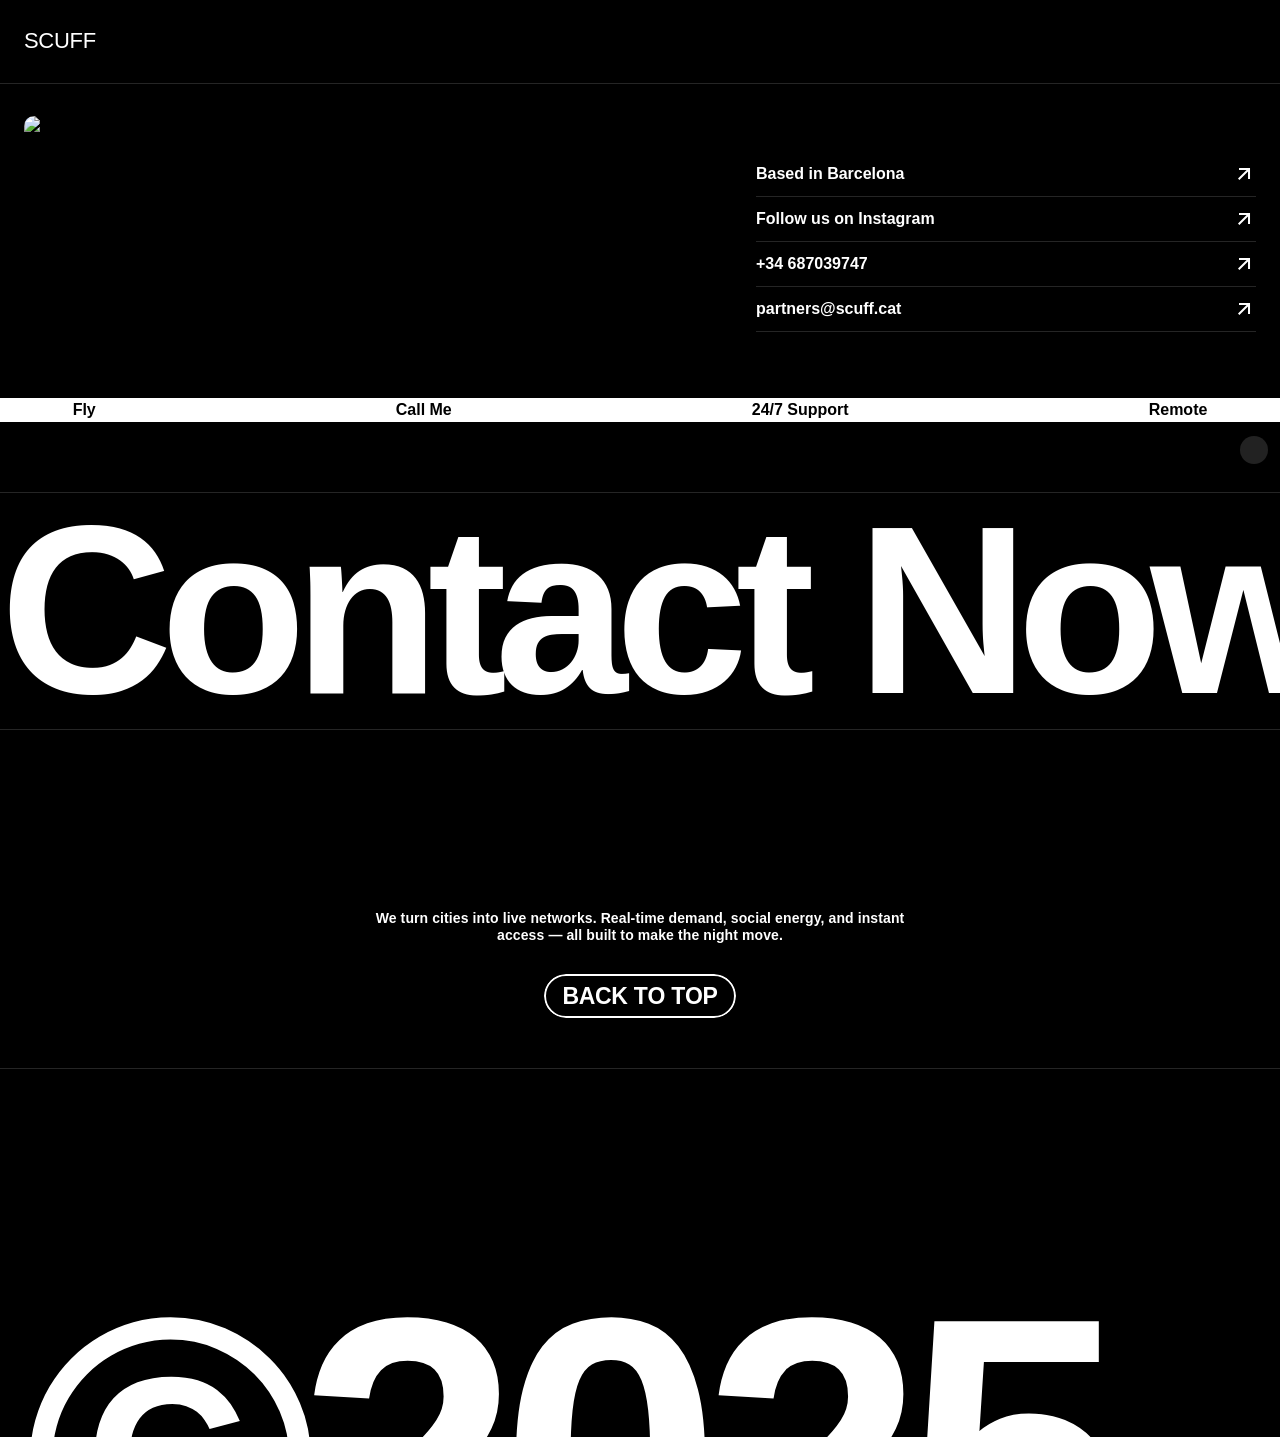
==== contact.html @ 553cafe6 "Restore existing scuff.cat static site" ====
<!doctype html>
<!-- ✨ Built with Framer • https://www.framer.com/ -->
<html lang="en">

<!-- Mirrored from smooth-items-745025.framer.app/contact by HTTrack Website Copier/3.x [XR&CO'2014], Fri, 28 Nov 2025 17:16:07 GMT -->
<head>
    <meta charset="utf-8">
    
    
    <script>try{if(localStorage.get("__framer_force_showing_editorbar_since")){const n=document.createElement("link");n.rel = "modulepreload";n.href="https://framer.com/edit/init.mjs";document.head.appendChild(n)}}catch(e){}</script>
    <!-- Start of headStart -->
    
    <!-- End of headStart -->
    <meta name="viewport" content="width=device-width">
    <meta name="generator" content="Framer cbc36cd">
    <title>SCUFF // Partners</title>
    <meta name="description" content="Manage your venues, clubs or PRs within the SCUFF ecosystem">
    <meta name="framer-search-index" content="https://framerusercontent.com/sites/6Ia9bXhqcChBumHlShdStF/searchIndex-XmdPeioZIVlo.json">
    <meta name="framer-search-index-fallback" content="https://framerusercontent.com/sites/6Ia9bXhqcChBumHlShdStF/searchIndex-AN0v5VJqdI09.json">
    <meta name="framer-html-plugin" content="disable">
    <link href="https://framerusercontent.com/images/kZJ2x9CAQSFMjNRyVtdBQ8v7PY.png" rel="icon" media="(prefers-color-scheme: light)">
    <link href="https://framerusercontent.com/images/GukJy0bKHF89AWk2I75SZPww8kw.png" rel="icon" media="(prefers-color-scheme: dark)">
    <link rel="apple-touch-icon" href="https://framerusercontent.com/images/UtQ71z05FIicdPyIi6oBxpoxY.png">
    <!-- Open Graph / Facebook -->
    <meta property="og:type" content="website">
    <meta property="og:title" content="SCUFF // Partners">
    <meta property="og:description" content="Manage your venues, clubs or PRs within the SCUFF ecosystem">
    <meta property="og:image" content="https://framerusercontent.com/images/kGaNRIyyVTNnxd11jqtnhRURAI.png">
    <!-- Twitter -->
    <meta name="twitter:card" content="summary_large_image">
    <meta name="twitter:title" content="SCUFF // Partners">
    <meta name="twitter:description" content="Manage your venues, clubs or PRs within the SCUFF ecosystem">
    <meta name="twitter:image" content="https://framerusercontent.com/images/kGaNRIyyVTNnxd11jqtnhRURAI.png">
    
    <style data-framer-font-css>@font-face { font-family: "Inter"; src: url("https://framerusercontent.com/assets/5vvr9Vy74if2I6bQbJvbw7SY1pQ.woff2"); font-display: swap; font-style: normal; font-weight: 400; unicode-range: U+0460-052F, U+1C80-1C88, U+20B4, U+2DE0-2DFF, U+A640-A69F, U+FE2E-FE2F }
@font-face { font-family: "Inter"; src: url("https://framerusercontent.com/assets/EOr0mi4hNtlgWNn9if640EZzXCo.woff2"); font-display: swap; font-style: normal; font-weight: 400; unicode-range: U+0301, U+0400-045F, U+0490-0491, U+04B0-04B1, U+2116 }
@font-face { font-family: "Inter"; src: url("https://framerusercontent.com/assets/Y9k9QrlZAqio88Klkmbd8VoMQc.woff2"); font-display: swap; font-style: normal; font-weight: 400; unicode-range: U+1F00-1FFF }
@font-face { font-family: "Inter"; src: url("https://framerusercontent.com/assets/OYrD2tBIBPvoJXiIHnLoOXnY9M.woff2"); font-display: swap; font-style: normal; font-weight: 400; unicode-range: U+0370-03FF }
@font-face { font-family: "Inter"; src: url("https://framerusercontent.com/assets/JeYwfuaPfZHQhEG8U5gtPDZ7WQ.woff2"); font-display: swap; font-style: normal; font-weight: 400; unicode-range: U+0100-024F, U+0259, U+1E00-1EFF, U+2020, U+20A0-20AB, U+20AD-20CF, U+2113, U+2C60-2C7F, U+A720-A7FF }
@font-face { font-family: "Inter"; src: url("https://framerusercontent.com/assets/GrgcKwrN6d3Uz8EwcLHZxwEfC4.woff2"); font-display: swap; font-style: normal; font-weight: 400; unicode-range: U+0000-00FF, U+0131, U+0152-0153, U+02BB-02BC, U+02C6, U+02DA, U+02DC, U+2000-206F, U+2070, U+2074-207E, U+2080-208E, U+20AC, U+2122, U+2191, U+2193, U+2212, U+2215, U+FEFF, U+FFFD }
@font-face { font-family: "Inter"; src: url("https://framerusercontent.com/assets/b6Y37FthZeALduNqHicBT6FutY.woff2"); font-display: swap; font-style: normal; font-weight: 400; unicode-range: U+0102-0103, U+0110-0111, U+0128-0129, U+0168-0169, U+01A0-01A1, U+01AF-01B0, U+1EA0-1EF9, U+20AB }
@font-face { font-family: "Inter"; src: url("https://framerusercontent.com/assets/DpPBYI0sL4fYLgAkX8KXOPVt7c.woff2"); font-display: swap; font-style: normal; font-weight: 700; unicode-range: U+0460-052F, U+1C80-1C88, U+20B4, U+2DE0-2DFF, U+A640-A69F, U+FE2E-FE2F }
@font-face { font-family: "Inter"; src: url("https://framerusercontent.com/assets/4RAEQdEOrcnDkhHiiCbJOw92Lk.woff2"); font-display: swap; font-style: normal; font-weight: 700; unicode-range: U+0301, U+0400-045F, U+0490-0491, U+04B0-04B1, U+2116 }
@font-face { font-family: "Inter"; src: url("https://framerusercontent.com/assets/1K3W8DizY3v4emK8Mb08YHxTbs.woff2"); font-display: swap; font-style: normal; font-weight: 700; unicode-range: U+1F00-1FFF }
@font-face { font-family: "Inter"; src: url("https://framerusercontent.com/assets/tUSCtfYVM1I1IchuyCwz9gDdQ.woff2"); font-display: swap; font-style: normal; font-weight: 700; unicode-range: U+0370-03FF }
@font-face { font-family: "Inter"; src: url("https://framerusercontent.com/assets/VgYFWiwsAC5OYxAycRXXvhze58.woff2"); font-display: swap; font-style: normal; font-weight: 700; unicode-range: U+0100-024F, U+0259, U+1E00-1EFF, U+2020, U+20A0-20AB, U+20AD-20CF, U+2113, U+2C60-2C7F, U+A720-A7FF }
@font-face { font-family: "Inter"; src: url("https://framerusercontent.com/assets/syRNPWzAMIrcJ3wIlPIP43KjQs.woff2"); font-display: swap; font-style: normal; font-weight: 700; unicode-range: U+0000-00FF, U+0131, U+0152-0153, U+02BB-02BC, U+02C6, U+02DA, U+02DC, U+2000-206F, U+2070, U+2074-207E, U+2080-208E, U+20AC, U+2122, U+2191, U+2193, U+2212, U+2215, U+FEFF, U+FFFD }
@font-face { font-family: "Inter"; src: url("https://framerusercontent.com/assets/GIryZETIX4IFypco5pYZONKhJIo.woff2"); font-display: swap; font-style: normal; font-weight: 700; unicode-range: U+0102-0103, U+0110-0111, U+0128-0129, U+0168-0169, U+01A0-01A1, U+01AF-01B0, U+1EA0-1EF9, U+20AB }
@font-face { font-family: "Inter Display"; src: url("https://framerusercontent.com/assets/gazZKZuUEtvr9ULhdA4SprP0AZ0.woff2"); font-display: swap; font-style: normal; font-weight: 600; unicode-range: U+0460-052F, U+1C80-1C88, U+20B4, U+2DE0-2DFF, U+A640-A69F, U+FE2E-FE2F }
@font-face { font-family: "Inter Display"; src: url("https://framerusercontent.com/assets/pe8RoujoPxuTZhqoNzYqHX2MXA.woff2"); font-display: swap; font-style: normal; font-weight: 600; unicode-range: U+0301, U+0400-045F, U+0490-0491, U+04B0-04B1, U+2116 }
@font-face { font-family: "Inter Display"; src: url("https://framerusercontent.com/assets/teGhWnhH3bCqefKGsIsqFy3hK8.woff2"); font-display: swap; font-style: normal; font-weight: 600; unicode-range: U+1F00-1FFF }
@font-face { font-family: "Inter Display"; src: url("https://framerusercontent.com/assets/qQHxgTnEk6Czu1yW4xS82HQWFOk.woff2"); font-display: swap; font-style: normal; font-weight: 600; unicode-range: U+0370-03FF }
@font-face { font-family: "Inter Display"; src: url("https://framerusercontent.com/assets/MJ3N6lfN4iP5Um8rJGqLYl03tE.woff2"); font-display: swap; font-style: normal; font-weight: 600; unicode-range: U+0100-024F, U+0259, U+1E00-1EFF, U+2020, U+20A0-20AB, U+20AD-20CF, U+2113, U+2C60-2C7F, U+A720-A7FF }
@font-face { font-family: "Inter Display"; src: url("https://framerusercontent.com/assets/PfdOpgzFf7N2Uye9JX7xRKYTgSc.woff2"); font-display: swap; font-style: normal; font-weight: 600; unicode-range: U+0000-00FF, U+0131, U+0152-0153, U+02BB-02BC, U+02C6, U+02DA, U+02DC, U+2000-206F, U+2070, U+2074-207E, U+2080-208E, U+20AC, U+2122, U+2191, U+2193, U+2212, U+2215, U+FEFF, U+FFFD }
@font-face { font-family: "Inter Display"; src: url("https://framerusercontent.com/assets/0SEEmmWc3vovhaai4RlRQSWRrz0.woff2"); font-display: swap; font-style: normal; font-weight: 600; unicode-range: U+0102-0103, U+0110-0111, U+0128-0129, U+0168-0169, U+01A0-01A1, U+01AF-01B0, U+1EA0-1EF9, U+20AB }
@font-face { font-family: "Inter"; src: url("https://framerusercontent.com/assets/vQyevYAyHtARFwPqUzQGpnDs.woff2"); font-display: swap; font-style: normal; font-weight: 400; unicode-range: U+0000-00FF, U+0131, U+0152-0153, U+02BB-02BC, U+02C6, U+02DA, U+02DC, U+2000-206F, U+2074, U+20AC, U+2122, U+2191, U+2193, U+2212, U+2215, U+FEFF, U+FFFD }
@font-face { font-family: "Inter Display"; src: url("https://framerusercontent.com/assets/dHHUz45rhM2KCQpj9zttNVlibk.woff2"); font-display: swap; font-style: normal; font-weight: 600; unicode-range: U+0000-00FF, U+0131, U+0152-0153, U+02BB-02BC, U+02C6, U+02DA, U+02DC, U+2000-206F, U+2074, U+20AC, U+2122, U+2191, U+2193, U+2212, U+2215, U+FEFF, U+FFFD }
@font-face { font-family: "Inter Display"; src: url("https://framerusercontent.com/assets/I11LrmuBDQZweplJ62KkVsklU5Y.woff2"); font-display: swap; font-style: normal; font-weight: 700; unicode-range: U+0460-052F, U+1C80-1C88, U+20B4, U+2DE0-2DFF, U+A640-A69F, U+FE2E-FE2F }
@font-face { font-family: "Inter Display"; src: url("https://framerusercontent.com/assets/UjFZPDy3qGuDktQM4q9CxhKfIa8.woff2"); font-display: swap; font-style: normal; font-weight: 700; unicode-range: U+0301, U+0400-045F, U+0490-0491, U+04B0-04B1, U+2116 }
@font-face { font-family: "Inter Display"; src: url("https://framerusercontent.com/assets/8exwVHJy2DhJ4N5prYlVMrEKmQ.woff2"); font-display: swap; font-style: normal; font-weight: 700; unicode-range: U+1F00-1FFF }
@font-face { font-family: "Inter Display"; src: url("https://framerusercontent.com/assets/UTeedEK21hO5jDxEUldzdScUqpg.woff2"); font-display: swap; font-style: normal; font-weight: 700; unicode-range: U+0370-03FF }
@font-face { font-family: "Inter Display"; src: url("https://framerusercontent.com/assets/Ig8B8nzy11hzIWEIYnkg91sofjo.woff2"); font-display: swap; font-style: normal; font-weight: 700; unicode-range: U+0100-024F, U+0259, U+1E00-1EFF, U+2020, U+20A0-20AB, U+20AD-20CF, U+2113, U+2C60-2C7F, U+A720-A7FF }
@font-face { font-family: "Inter Display"; src: url("https://framerusercontent.com/assets/n9CXKI3tsmCPeC6MCT9NziShSuQ.woff2"); font-display: swap; font-style: normal; font-weight: 700; unicode-range: U+0000-00FF, U+0131, U+0152-0153, U+02BB-02BC, U+02C6, U+02DA, U+02DC, U+2000-206F, U+2074, U+20AC, U+2122, U+2191, U+2193, U+2212, U+2215, U+FEFF, U+FFFD }
@font-face { font-family: "Inter Display"; src: url("https://framerusercontent.com/assets/qctQFoJqJ9aIbRSIp0AhCQpFxn8.woff2"); font-display: swap; font-style: normal; font-weight: 700; unicode-range: U+0102-0103, U+0110-0111, U+0128-0129, U+0168-0169, U+01A0-01A1, U+01AF-01B0, U+1EA0-1EF9, U+20AB }
@font-face { font-family: "Inter Display"; src: url("https://framerusercontent.com/assets/fXvVh2JeZlehNcEhKHpHH0frSl0.woff2"); font-display: swap; font-style: italic; font-weight: 700; unicode-range: U+0460-052F, U+1C80-1C88, U+20B4, U+2DE0-2DFF, U+A640-A69F, U+FE2E-FE2F }
@font-face { font-family: "Inter Display"; src: url("https://framerusercontent.com/assets/7pScaNeb6M7n2HF2jKemDqzCIr4.woff2"); font-display: swap; font-style: italic; font-weight: 700; unicode-range: U+0301, U+0400-045F, U+0490-0491, U+04B0-04B1, U+2116 }
@font-face { font-family: "Inter Display"; src: url("https://framerusercontent.com/assets/qS4UjQYyATcVV9rODk0Zx9KhkY8.woff2"); font-display: swap; font-style: italic; font-weight: 700; unicode-range: U+1F00-1FFF }
@font-face { font-family: "Inter Display"; src: url("https://framerusercontent.com/assets/VfD2n20yM7v0hrUEBHEyafsmMBY.woff2"); font-display: swap; font-style: italic; font-weight: 700; unicode-range: U+0370-03FF }
@font-face { font-family: "Inter Display"; src: url("https://framerusercontent.com/assets/4oIO9fB59bn3cKFWz7piCj28z9s.woff2"); font-display: swap; font-style: italic; font-weight: 700; unicode-range: U+0100-024F, U+0259, U+1E00-1EFF, U+2020, U+20A0-20AB, U+20AD-20CF, U+2113, U+2C60-2C7F, U+A720-A7FF }
@font-face { font-family: "Inter Display"; src: url("https://framerusercontent.com/assets/TBccIZR9kIpkRce5i9ATfPp7a4.woff2"); font-display: swap; font-style: italic; font-weight: 700; unicode-range: U+0000-00FF, U+0131, U+0152-0153, U+02BB-02BC, U+02C6, U+02DA, U+02DC, U+2000-206F, U+2074, U+20AC, U+2122, U+2191, U+2193, U+2212, U+2215, U+FEFF, U+FFFD }
@font-face { font-family: "Inter Display"; src: url("https://framerusercontent.com/assets/F5Lmfd3fCAu7TwiYbI4DLWw4ks.woff2"); font-display: swap; font-style: italic; font-weight: 700; unicode-range: U+0102-0103, U+0110-0111, U+0128-0129, U+0168-0169, U+01A0-01A1, U+01AF-01B0, U+1EA0-1EF9, U+20AB }
@font-face { font-family: "Inter Display"; src: url("https://framerusercontent.com/assets/KKQXBq6BF0xEmVbrTnWxh3Yw.woff2"); font-display: swap; font-style: italic; font-weight: 600; unicode-range: U+0460-052F, U+1C80-1C88, U+20B4, U+2DE0-2DFF, U+A640-A69F, U+FE2E-FE2F }
@font-face { font-family: "Inter Display"; src: url("https://framerusercontent.com/assets/ugFYeIKZEJXDxI6Kh0YQUX6EK9I.woff2"); font-display: swap; font-style: italic; font-weight: 600; unicode-range: U+0301, U+0400-045F, U+0490-0491, U+04B0-04B1, U+2116 }
@font-face { font-family: "Inter Display"; src: url("https://framerusercontent.com/assets/DgDysCLt0HkIpWMu2uN5tivgQ.woff2"); font-display: swap; font-style: italic; font-weight: 600; unicode-range: U+1F00-1FFF }
@font-face { font-family: "Inter Display"; src: url("https://framerusercontent.com/assets/2yEyxokC6poTg3Uc5E2ogfVi6WE.woff2"); font-display: swap; font-style: italic; font-weight: 600; unicode-range: U+0370-03FF }
@font-face { font-family: "Inter Display"; src: url("https://framerusercontent.com/assets/wmHLUqO4QxLaADUScavxvknnBQ.woff2"); font-display: swap; font-style: italic; font-weight: 600; unicode-range: U+0100-024F, U+0259, U+1E00-1EFF, U+2020, U+20A0-20AB, U+20AD-20CF, U+2113, U+2C60-2C7F, U+A720-A7FF }
@font-face { font-family: "Inter Display"; src: url("https://framerusercontent.com/assets/08bCJfmvizuFi36VeazboYh54CQ.woff2"); font-display: swap; font-style: italic; font-weight: 600; unicode-range: U+0000-00FF, U+0131, U+0152-0153, U+02BB-02BC, U+02C6, U+02DA, U+02DC, U+2000-206F, U+2074, U+20AC, U+2122, U+2191, U+2193, U+2212, U+2215, U+FEFF, U+FFFD }
@font-face { font-family: "Inter Display"; src: url("https://framerusercontent.com/assets/DuYGXsyDXsSnxlZ8qzmcA4x3JiI.woff2"); font-display: swap; font-style: italic; font-weight: 600; unicode-range: U+0102-0103, U+0110-0111, U+0128-0129, U+0168-0169, U+01A0-01A1, U+01AF-01B0, U+1EA0-1EF9, U+20AB }
@font-face { font-family: "Inter Display"; src: url("https://framerusercontent.com/assets/qITWJ2WdG0wrgQPDb8lvnYnTXDg.woff2"); font-display: swap; font-style: normal; font-weight: 700; unicode-range: U+0000-00FF, U+0131, U+0152-0153, U+02BB-02BC, U+02C6, U+02DA, U+02DC, U+2000-206F, U+2070, U+2074-207E, U+2080-208E, U+20AC, U+2122, U+2191, U+2193, U+2212, U+2215, U+FEFF, U+FFFD }
@font-face { font-family: "Inter Display"; src: url("https://framerusercontent.com/assets/2uIBiALfCHVpWbHqRMZutfT7giU.woff2"); font-display: swap; font-style: normal; font-weight: 400; unicode-range: U+0460-052F, U+1C80-1C88, U+20B4, U+2DE0-2DFF, U+A640-A69F, U+FE2E-FE2F }
@font-face { font-family: "Inter Display"; src: url("https://framerusercontent.com/assets/Zwfz6xbVe5pmcWRJRgBDHnMkOkI.woff2"); font-display: swap; font-style: normal; font-weight: 400; unicode-range: U+0301, U+0400-045F, U+0490-0491, U+04B0-04B1, U+2116 }
@font-face { font-family: "Inter Display"; src: url("https://framerusercontent.com/assets/U9LaDDmbRhzX3sB8g8glTy5feTE.woff2"); font-display: swap; font-style: normal; font-weight: 400; unicode-range: U+1F00-1FFF }
@font-face { font-family: "Inter Display"; src: url("https://framerusercontent.com/assets/tVew2LzXJ1t7QfxP1gdTIdj2o0g.woff2"); font-display: swap; font-style: normal; font-weight: 400; unicode-range: U+0370-03FF }
@font-face { font-family: "Inter Display"; src: url("https://framerusercontent.com/assets/DF7bjCRmStYPqSb945lAlMfCCVQ.woff2"); font-display: swap; font-style: normal; font-weight: 400; unicode-range: U+0100-024F, U+0259, U+1E00-1EFF, U+2020, U+20A0-20AB, U+20AD-20CF, U+2113, U+2C60-2C7F, U+A720-A7FF }
@font-face { font-family: "Inter Display"; src: url("https://framerusercontent.com/assets/nCpxWS6DaPlPe0lHzStXAPCo3lw.woff2"); font-display: swap; font-style: normal; font-weight: 400; unicode-range: U+0000-00FF, U+0131, U+0152-0153, U+02BB-02BC, U+02C6, U+02DA, U+02DC, U+2000-206F, U+2074, U+20AC, U+2122, U+2191, U+2193, U+2212, U+2215, U+FEFF, U+FFFD }
@font-face { font-family: "Inter Display"; src: url("https://framerusercontent.com/assets/vebZUMjGyKkYsfcY73iwWTzLNag.woff2"); font-display: swap; font-style: normal; font-weight: 400; unicode-range: U+0102-0103, U+0110-0111, U+0128-0129, U+0168-0169, U+01A0-01A1, U+01AF-01B0, U+1EA0-1EF9, U+20AB }
@font-face { font-family: "Inter Display"; src: url("https://framerusercontent.com/assets/THWAFHoAcmqLMy81E8hCSdziVKA.woff2"); font-display: swap; font-style: italic; font-weight: 400; unicode-range: U+0460-052F, U+1C80-1C88, U+20B4, U+2DE0-2DFF, U+A640-A69F, U+FE2E-FE2F }
@font-face { font-family: "Inter Display"; src: url("https://framerusercontent.com/assets/sQxGYWDlRkDr0eOKqiNRl6g5rs.woff2"); font-display: swap; font-style: italic; font-weight: 400; unicode-range: U+0301, U+0400-045F, U+0490-0491, U+04B0-04B1, U+2116 }
@font-face { font-family: "Inter Display"; src: url("https://framerusercontent.com/assets/NNTAT1XAm8ZRkr824inYPkjNeL4.woff2"); font-display: swap; font-style: italic; font-weight: 400; unicode-range: U+1F00-1FFF }
@font-face { font-family: "Inter Display"; src: url("https://framerusercontent.com/assets/P2qr9PAWBt905929rHfxmneMUG0.woff2"); font-display: swap; font-style: italic; font-weight: 400; unicode-range: U+0370-03FF }
@font-face { font-family: "Inter Display"; src: url("https://framerusercontent.com/assets/2BmSa4TZZvFKAZg2DydxTbvKlTU.woff2"); font-display: swap; font-style: italic; font-weight: 400; unicode-range: U+0100-024F, U+0259, U+1E00-1EFF, U+2020, U+20A0-20AB, U+20AD-20CF, U+2113, U+2C60-2C7F, U+A720-A7FF }
@font-face { font-family: "Inter Display"; src: url("https://framerusercontent.com/assets/djqIk3Er2JcAcz7Rup88BdINEw.woff2"); font-display: swap; font-style: italic; font-weight: 400; unicode-range: U+0000-00FF, U+0131, U+0152-0153, U+02BB-02BC, U+02C6, U+02DA, U+02DC, U+2000-206F, U+2074, U+20AC, U+2122, U+2191, U+2193, U+2212, U+2215, U+FEFF, U+FFFD }
@font-face { font-family: "Inter Display"; src: url("https://framerusercontent.com/assets/KMFW46iYsEZaUBwXbwPc9nQm71o.woff2"); font-display: swap; font-style: italic; font-weight: 400; unicode-range: U+0102-0103, U+0110-0111, U+0128-0129, U+0168-0169, U+01A0-01A1, U+01AF-01B0, U+1EA0-1EF9, U+20AB }
@font-face { font-family: "Inter Display"; src: url("https://framerusercontent.com/assets/ePuN3mCjzajIHnyCdvKBFiZkyY0.woff2"); font-display: swap; font-style: normal; font-weight: 500; unicode-range: U+0460-052F, U+1C80-1C88, U+20B4, U+2DE0-2DFF, U+A640-A69F, U+FE2E-FE2F }
@font-face { font-family: "Inter Display"; src: url("https://framerusercontent.com/assets/V3j1L0o5vPFKe26Sw4HcpXCfHo.woff2"); font-display: swap; font-style: normal; font-weight: 500; unicode-range: U+0301, U+0400-045F, U+0490-0491, U+04B0-04B1, U+2116 }
@font-face { font-family: "Inter Display"; src: url("https://framerusercontent.com/assets/F3kdpd2N0cToWV5huaZjjgM.woff2"); font-display: swap; font-style: normal; font-weight: 500; unicode-range: U+1F00-1FFF }
@font-face { font-family: "Inter Display"; src: url("https://framerusercontent.com/assets/0iDmxkizU9goZoclqIqsV5rvETU.woff2"); font-display: swap; font-style: normal; font-weight: 500; unicode-range: U+0370-03FF }
@font-face { font-family: "Inter Display"; src: url("https://framerusercontent.com/assets/r0mv3NegmA0akcQsNFotG32Las.woff2"); font-display: swap; font-style: normal; font-weight: 500; unicode-range: U+0100-024F, U+0259, U+1E00-1EFF, U+2020, U+20A0-20AB, U+20AD-20CF, U+2113, U+2C60-2C7F, U+A720-A7FF }
@font-face { font-family: "Inter Display"; src: url("https://framerusercontent.com/assets/8yoV9pUxquX7VD7ZXlNYKQmkmk.woff2"); font-display: swap; font-style: normal; font-weight: 500; unicode-range: U+0000-00FF, U+0131, U+0152-0153, U+02BB-02BC, U+02C6, U+02DA, U+02DC, U+2000-206F, U+2074, U+20AC, U+2122, U+2191, U+2193, U+2212, U+2215, U+FEFF, U+FFFD }
@font-face { font-family: "Inter Display"; src: url("https://framerusercontent.com/assets/Ii21jnSJkulBKsHHXKlapi7fv9w.woff2"); font-display: swap; font-style: normal; font-weight: 500; unicode-range: U+0102-0103, U+0110-0111, U+0128-0129, U+0168-0169, U+01A0-01A1, U+01AF-01B0, U+1EA0-1EF9, U+20AB }
@font-face { font-family: "Inter Display"; src: url("https://framerusercontent.com/assets/A5P4nkYCJlLQxGxaS1lzG8PNSc.woff2"); font-display: swap; font-style: italic; font-weight: 500; unicode-range: U+0460-052F, U+1C80-1C88, U+20B4, U+2DE0-2DFF, U+A640-A69F, U+FE2E-FE2F }
@font-face { font-family: "Inter Display"; src: url("https://framerusercontent.com/assets/vuPfygr1n1zYxscvWgGI8hRf3LE.woff2"); font-display: swap; font-style: italic; font-weight: 500; unicode-range: U+0301, U+0400-045F, U+0490-0491, U+04B0-04B1, U+2116 }
@font-face { font-family: "Inter Display"; src: url("https://framerusercontent.com/assets/jplzYzqFHXreyADwk9yrkQlWQ.woff2"); font-display: swap; font-style: italic; font-weight: 500; unicode-range: U+1F00-1FFF }
@font-face { font-family: "Inter Display"; src: url("https://framerusercontent.com/assets/sSIKP2TfVPvfK7YVENPE5H87A.woff2"); font-display: swap; font-style: italic; font-weight: 500; unicode-range: U+0370-03FF }
@font-face { font-family: "Inter Display"; src: url("https://framerusercontent.com/assets/gawbeo7iEJSRZ4kcrh6YRrU8o.woff2"); font-display: swap; font-style: italic; font-weight: 500; unicode-range: U+0100-024F, U+0259, U+1E00-1EFF, U+2020, U+20A0-20AB, U+20AD-20CF, U+2113, U+2C60-2C7F, U+A720-A7FF }
@font-face { font-family: "Inter Display"; src: url("https://framerusercontent.com/assets/xSzma7KIWAdctStaX171ey3lams.woff2"); font-display: swap; font-style: italic; font-weight: 500; unicode-range: U+0000-00FF, U+0131, U+0152-0153, U+02BB-02BC, U+02C6, U+02DA, U+02DC, U+2000-206F, U+2074, U+20AC, U+2122, U+2191, U+2193, U+2212, U+2215, U+FEFF, U+FFFD }
@font-face { font-family: "Inter Display"; src: url("https://framerusercontent.com/assets/8E92vrr3j1gDqzepmeSbD2u0JxA.woff2"); font-display: swap; font-style: italic; font-weight: 500; unicode-range: U+0102-0103, U+0110-0111, U+0128-0129, U+0168-0169, U+01A0-01A1, U+01AF-01B0, U+1EA0-1EF9, U+20AB }
@font-face { font-family: "Inter"; src: url("https://framerusercontent.com/assets/DXD0Q7LSl7HEvDzucnyLnGBHM.woff2"); font-display: swap; font-style: normal; font-weight: 700; unicode-range: U+0000-00FF, U+0131, U+0152-0153, U+02BB-02BC, U+02C6, U+02DA, U+02DC, U+2000-206F, U+2074, U+20AC, U+2122, U+2191, U+2193, U+2212, U+2215, U+FEFF, U+FFFD }
@font-face { font-family: "Inter"; src: url("https://framerusercontent.com/assets/H89BbHkbHDzlxZzxi8uPzTsp90.woff2"); font-display: swap; font-style: italic; font-weight: 700; unicode-range: U+0460-052F, U+1C80-1C88, U+20B4, U+2DE0-2DFF, U+A640-A69F, U+FE2E-FE2F }
@font-face { font-family: "Inter"; src: url("https://framerusercontent.com/assets/u6gJwDuwB143kpNK1T1MDKDWkMc.woff2"); font-display: swap; font-style: italic; font-weight: 700; unicode-range: U+0301, U+0400-045F, U+0490-0491, U+04B0-04B1, U+2116 }
@font-face { font-family: "Inter"; src: url("https://framerusercontent.com/assets/43sJ6MfOPh1LCJt46OvyDuSbA6o.woff2"); font-display: swap; font-style: italic; font-weight: 700; unicode-range: U+1F00-1FFF }
@font-face { font-family: "Inter"; src: url("https://framerusercontent.com/assets/wccHG0r4gBDAIRhfHiOlq6oEkqw.woff2"); font-display: swap; font-style: italic; font-weight: 700; unicode-range: U+0370-03FF }
@font-face { font-family: "Inter"; src: url("https://framerusercontent.com/assets/WZ367JPwf9bRW6LdTHN8rXgSjw.woff2"); font-display: swap; font-style: italic; font-weight: 700; unicode-range: U+0100-024F, U+0259, U+1E00-1EFF, U+2020, U+20A0-20AB, U+20AD-20CF, U+2113, U+2C60-2C7F, U+A720-A7FF }
@font-face { font-family: "Inter"; src: url("https://framerusercontent.com/assets/QxmhnWTzLtyjIiZcfaLIJ8EFBXU.woff2"); font-display: swap; font-style: italic; font-weight: 700; unicode-range: U+0000-00FF, U+0131, U+0152-0153, U+02BB-02BC, U+02C6, U+02DA, U+02DC, U+2000-206F, U+2074, U+20AC, U+2122, U+2191, U+2193, U+2212, U+2215, U+FEFF, U+FFFD }
@font-face { font-family: "Inter"; src: url("https://framerusercontent.com/assets/2A4Xx7CngadFGlVV4xrO06OBHY.woff2"); font-display: swap; font-style: italic; font-weight: 700; unicode-range: U+0102-0103, U+0110-0111, U+0128-0129, U+0168-0169, U+01A0-01A1, U+01AF-01B0, U+1EA0-1EF9, U+20AB }
@font-face { font-family: "Inter"; src: url("https://framerusercontent.com/assets/CfMzU8w2e7tHgF4T4rATMPuWosA.woff2"); font-display: swap; font-style: italic; font-weight: 400; unicode-range: U+0460-052F, U+1C80-1C88, U+20B4, U+2DE0-2DFF, U+A640-A69F, U+FE2E-FE2F }
@font-face { font-family: "Inter"; src: url("https://framerusercontent.com/assets/867QObYax8ANsfX4TGEVU9YiCM.woff2"); font-display: swap; font-style: italic; font-weight: 400; unicode-range: U+0301, U+0400-045F, U+0490-0491, U+04B0-04B1, U+2116 }
@font-face { font-family: "Inter"; src: url("https://framerusercontent.com/assets/Oyn2ZbENFdnW7mt2Lzjk1h9Zb9k.woff2"); font-display: swap; font-style: italic; font-weight: 400; unicode-range: U+1F00-1FFF }
@font-face { font-family: "Inter"; src: url("https://framerusercontent.com/assets/cdAe8hgZ1cMyLu9g005pAW3xMo.woff2"); font-display: swap; font-style: italic; font-weight: 400; unicode-range: U+0370-03FF }
@font-face { font-family: "Inter"; src: url("https://framerusercontent.com/assets/DOfvtmE1UplCq161m6Hj8CSQYg.woff2"); font-display: swap; font-style: italic; font-weight: 400; unicode-range: U+0100-024F, U+0259, U+1E00-1EFF, U+2020, U+20A0-20AB, U+20AD-20CF, U+2113, U+2C60-2C7F, U+A720-A7FF }
@font-face { font-family: "Inter"; src: url("https://framerusercontent.com/assets/vFzuJY0c65av44uhEKB6vyjFMg.woff2"); font-display: swap; font-style: italic; font-weight: 400; unicode-range: U+0000-00FF, U+0131, U+0152-0153, U+02BB-02BC, U+02C6, U+02DA, U+02DC, U+2000-206F, U+2074, U+20AC, U+2122, U+2191, U+2193, U+2212, U+2215, U+FEFF, U+FFFD }
@font-face { font-family: "Inter"; src: url("https://framerusercontent.com/assets/tKtBcDnBMevsEEJKdNGhhkLzYo.woff2"); font-display: swap; font-style: italic; font-weight: 400; unicode-range: U+0102-0103, U+0110-0111, U+0128-0129, U+0168-0169, U+01A0-01A1, U+01AF-01B0, U+1EA0-1EF9, U+20AB }
@font-face { font-family: "Inter Display"; src: url("https://framerusercontent.com/assets/EZSFVoaPWKnZ6GuVk5dlS5pk.woff2"); font-style: normal; font-weight: 900; unicode-range: U+0460-052F, U+1C80-1C88, U+20B4, U+2DE0-2DFF, U+A640-A69F, U+FE2E-FE2F }
@font-face { font-family: "Inter Display"; src: url("https://framerusercontent.com/assets/TMYuLEOqLWgunxD5qCFeADEgk.woff2"); font-style: normal; font-weight: 900; unicode-range: U+0301, U+0400-045F, U+0490-0491, U+04B0-04B1, U+2116 }
@font-face { font-family: "Inter Display"; src: url("https://framerusercontent.com/assets/EL4v8OG6t2XwHSJLO1YF25DNiDw.woff2"); font-style: normal; font-weight: 900; unicode-range: U+1F00-1FFF }
@font-face { font-family: "Inter Display"; src: url("https://framerusercontent.com/assets/vSoBOmgqFUd0rVCgogjwL7jQI.woff2"); font-style: normal; font-weight: 900; unicode-range: U+0370-03FF }
@font-face { font-family: "Inter Display"; src: url("https://framerusercontent.com/assets/bIwBTbnyeAOa9wQIBagEdRDHXhE.woff2"); font-style: normal; font-weight: 900; unicode-range: U+0100-024F, U+0259, U+1E00-1EFF, U+2020, U+20A0-20AB, U+20AD-20CF, U+2113, U+2C60-2C7F, U+A720-A7FF }
@font-face { font-family: "Inter Display"; src: url("https://framerusercontent.com/assets/ytuJ1iJd5SddEQ3LTMbeYRRwiE.woff2"); font-style: normal; font-weight: 900; unicode-range: U+0000-00FF, U+0131, U+0152-0153, U+02BB-02BC, U+02C6, U+02DA, U+02DC, U+2000-206F, U+2074, U+20AC, U+2122, U+2191, U+2193, U+2212, U+2215, U+FEFF, U+FFFD }
@font-face { font-family: "Inter Display"; src: url("https://framerusercontent.com/assets/fmXYBApyDC604dR7g2aaACGvCk.woff2"); font-style: normal; font-weight: 900; unicode-range: U+0102-0103, U+0110-0111, U+0128-0129, U+0168-0169, U+01A0-01A1, U+01AF-01B0, U+1EA0-1EF9, U+20AB }
@font-face { font-family: "Inter Display"; src: url("https://framerusercontent.com/assets/yHWoQPBZSEiCC3aW3JXtcoFby8o.woff2"); font-style: italic; font-weight: 900; unicode-range: U+0460-052F, U+1C80-1C88, U+20B4, U+2DE0-2DFF, U+A640-A69F, U+FE2E-FE2F }
@font-face { font-family: "Inter Display"; src: url("https://framerusercontent.com/assets/UHqhq621TbUtspKtPKPA1Ne8qY.woff2"); font-style: italic; font-weight: 900; unicode-range: U+0301, U+0400-045F, U+0490-0491, U+04B0-04B1, U+2116 }
@font-face { font-family: "Inter Display"; src: url("https://framerusercontent.com/assets/6dsy2CbviAWDcszGLlgyaLpRMk.woff2"); font-style: italic; font-weight: 900; unicode-range: U+1F00-1FFF }
@font-face { font-family: "Inter Display"; src: url("https://framerusercontent.com/assets/TQqnntSFYYGDv7XtyT3ZhfvDA.woff2"); font-style: italic; font-weight: 900; unicode-range: U+0370-03FF }
@font-face { font-family: "Inter Display"; src: url("https://framerusercontent.com/assets/nE03Xxh2GngsU8hDpg6CRGxqfoM.woff2"); font-style: italic; font-weight: 900; unicode-range: U+0100-024F, U+0259, U+1E00-1EFF, U+2020, U+20A0-20AB, U+20AD-20CF, U+2113, U+2C60-2C7F, U+A720-A7FF }
@font-face { font-family: "Inter Display"; src: url("https://framerusercontent.com/assets/sz8HQr9IEEln6nmUJ8X0dtBwUQ.woff2"); font-style: italic; font-weight: 900; unicode-range: U+0000-00FF, U+0131, U+0152-0153, U+02BB-02BC, U+02C6, U+02DA, U+02DC, U+2000-206F, U+2074, U+20AC, U+2122, U+2191, U+2193, U+2212, U+2215, U+FEFF, U+FFFD }
@font-face { font-family: "Inter Display"; src: url("https://framerusercontent.com/assets/dWFiPjtJpfcxAIDV8RPyuCq04.woff2"); font-style: italic; font-weight: 900; unicode-range: U+0102-0103, U+0110-0111, U+0128-0129, U+0168-0169, U+01A0-01A1, U+01AF-01B0, U+1EA0-1EF9, U+20AB }
@font-face { font-family: "Inter"; src: url("https://framerusercontent.com/assets/ia3uin3hQWqDrVloC1zEtYHWw.woff2"); font-display: swap; font-style: italic; font-weight: 700; unicode-range: U+0000-00FF, U+0131, U+0152-0153, U+02BB-02BC, U+02C6, U+02DA, U+02DC, U+2000-206F, U+2070, U+2074-207E, U+2080-208E, U+20AC, U+2122, U+2191, U+2193, U+2212, U+2215, U+FEFF, U+FFFD }
@font-face { font-family: "Inter"; src: url("https://framerusercontent.com/assets/pKRFNWFoZl77qYCAIp84lN1h944.woff2"); font-display: swap; font-style: italic; font-weight: 400; unicode-range: U+0000-00FF, U+0131, U+0152-0153, U+02BB-02BC, U+02C6, U+02DA, U+02DC, U+2000-206F, U+2070, U+2074-207E, U+2080-208E, U+20AC, U+2122, U+2191, U+2193, U+2212, U+2215, U+FEFF, U+FFFD }
@font-face { font-family: "Inter Placeholder"; src: local("Arial"); ascent-override: 89.79%; descent-override: 22.36%; line-gap-override: 0.00%; size-adjust: 107.89% }
@font-face { font-family: "Inter Display Placeholder"; src: local("Arial"); ascent-override: 98.56%; descent-override: 24.54%; line-gap-override: 0.00%; size-adjust: 98.29% }</style>
    
    <meta name="robots" content="max-image-preview:large"><link rel="canonical" href="contact.html"><meta property="og:url" content="https://smooth-items-745025.framer.app/contact"><script>(()=>{function w(){let o=e=>{let t=new URL(e.html);return`${t.origin}${t.pathname}`.replace(/\/$/u,"")},i=e=>e.split("-")[0],u=window.location.hostname;function f(){let e=new Map;return document.querySelectorAll('link[rel="alternate"]').forEach(t=>{let n=t.getAttribute("hreflang"),r=t.getAttribute("href");!n||!r||n==="x-default"||new URL(r.html).hostname!==u||e.set(n,r)}),e}function g(e,t){let r=document.querySelector('link[rel="alternate"][hreflang="x-default"]')?.getAttribute("href");return r?t.get(e)===r:!1}function d(){try{let e=localStorage.getItem("preferredLocale");return e?[e,...navigator.languages]:navigator.languages}catch{return navigator.languages}}function l(e){o(window.location.href)!==o(e)&&window.location.replace(e+window.location.search+window.location.hash)}if(navigator.webdriver||/bot|-google|google-|yandex|ia_archiver|crawl|spider/i.test(navigator.userAgent))return;let c=document.documentElement.getAttribute("lang");if(!c)return;let a=f();if(g(c,a))for(let e of d()){let t=a.get(e);if(t){l(t);return}let n=i(e);for(let[r,s]of a.entries())if(i(r)===n){l(s);return}}}return w})()()</script><style data-framer-breakpoint-css>@media(min-width: 1200px){.hidden-1azumgx{display:none!important}}@media(min-width: 810px) and (max-width: 1199.98px){.hidden-gs57fu{display:none!important}}@media(max-width: 809.98px){.hidden-19irkqf{display:none!important}}@media(min-width: 1200px){.hidden-1obgs3g{display:none!important}}@media(min-width: 810px) and (max-width: 1199.98px){.hidden-ntpwop{display:none!important}}@media(max-width: 809.98px){.hidden-1j0k7bl{display:none!important}}</style><style data-framer-css-ssr-minified data-framer-components="framer-lib-cursors-host framer-wxybk PropertyOverrides framer-zBIIJ framer-EQg9p framer-rSvsF framer-vY8UP framer-iLr2A framer-SxXxU framer-lBtbd">html,body,#main{box-sizing:border-box;margin:0;padding:0}:root{-webkit-font-smoothing:antialiased;-moz-osx-font-smoothing:grayscale}*{box-sizing:border-box;-webkit-font-smoothing:inherit}h1,h2,h3,h4,h5,h6,p,figure{margin:0}body,input,textarea,select,button{font-family:sans-serif;font-size:12px}body{--token-2d91bfb1-1bb0-467e-bf37-8ef020f4f815:#000;--token-01c07c7e-a9ae-45ca-a79a-cc49e2fa5e89:#bbb3;--token-af1df47b-ea84-448e-bdf0-a5ce0f875a59:#999;--token-9811e40b-3ed8-4237-98e5-61535bb22d2f:#fff;--token-e5a511bf-849c-4ac6-b942-175c537ace13:#bbb;--token-cd0e64eb-ceb2-46a5-9c26-14d8ab40891a:#09f;--token-76df3e68-730d-4393-aeac-0a21875001c9:#222}@supports (z-index:calc(infinity)){#__framer-badge-container{--infinity:infinity}}#__framer-badge-container{pointer-events:none;width:100%;z-index:calc(var(--infinity,2147480000));justify-content:flex-end;padding:20px;display:flex;position:fixed;bottom:0}body{--framer-will-change-override:none}@supports (background:-webkit-named-image(i)) and (not (grid-template-rows:subgrid)){body{--framer-will-change-override:transform}}body{--framer-will-change-filter-override:none}@supports (background:-webkit-named-image(i)) and (not (position-area:top right)){body{--framer-will-change-filter-override:filter}}[data-framer-component-type]{position:absolute}[data-framer-component-type=Text]{cursor:inherit}[data-framer-component-text-autosized] *{white-space:pre}[data-framer-component-type=Text]>*{text-align:var(--framer-text-alignment,start)}[data-framer-component-type=Text] span span,[data-framer-component-type=Text] p span,[data-framer-component-type=Text] h1 span,[data-framer-component-type=Text] h2 span,[data-framer-component-type=Text] h3 span,[data-framer-component-type=Text] h4 span,[data-framer-component-type=Text] h5 span,[data-framer-component-type=Text] h6 span{display:block}[data-framer-component-type=Text] span span span,[data-framer-component-type=Text] p span span,[data-framer-component-type=Text] h1 span span,[data-framer-component-type=Text] h2 span span,[data-framer-component-type=Text] h3 span span,[data-framer-component-type=Text] h4 span span,[data-framer-component-type=Text] h5 span span,[data-framer-component-type=Text] h6 span span{display:unset}[data-framer-component-type=Text] div div span,[data-framer-component-type=Text] a div span,[data-framer-component-type=Text] span span span,[data-framer-component-type=Text] p span span,[data-framer-component-type=Text] h1 span span,[data-framer-component-type=Text] h2 span span,[data-framer-component-type=Text] h3 span span,[data-framer-component-type=Text] h4 span span,[data-framer-component-type=Text] h5 span span,[data-framer-component-type=Text] h6 span span,[data-framer-component-type=Text] a{font-family:var(--font-family);font-style:var(--font-style);font-weight:min(calc(var(--framer-font-weight-increase,0) + var(--font-weight,400)),900);color:var(--text-color);letter-spacing:var(--letter-spacing);font-size:var(--font-size);text-transform:var(--text-transform);--text-decoration:var(--framer-text-decoration-style,solid)var(--framer-text-decoration,none)var(--framer-text-decoration-color,currentcolor)var(--framer-text-decoration-thickness,auto);--text-decoration-skip-ink:var(--framer-text-decoration-skip-ink);--text-underline-offset:var(--framer-text-decoration-offset);line-height:var(--line-height);--font-family:var(--framer-font-family);--font-style:var(--framer-font-style);--font-weight:var(--framer-font-weight);--text-color:var(--framer-text-color);--letter-spacing:var(--framer-letter-spacing);--font-size:var(--framer-font-size);--text-transform:var(--framer-text-transform);--line-height:var(--framer-line-height)}[data-framer-component-type=Text] a,[data-framer-component-type=Text] a div span,[data-framer-component-type=Text] a span span span,[data-framer-component-type=Text] a p span span,[data-framer-component-type=Text] a h1 span span,[data-framer-component-type=Text] a h2 span span,[data-framer-component-type=Text] a h3 span span,[data-framer-component-type=Text] a h4 span span,[data-framer-component-type=Text] a h5 span span,[data-framer-component-type=Text] a h6 span span{--font-family:var(--framer-link-font-family,var(--framer-font-family));--font-style:var(--framer-link-font-style,var(--framer-font-style));--font-weight:var(--framer-link-font-weight,var(--framer-font-weight));--text-color:var(--framer-link-text-color,var(--framer-text-color));--font-size:var(--framer-link-font-size,var(--framer-font-size));--text-transform:var(--framer-link-text-transform,var(--framer-text-transform));--text-decoration:var(--framer-link-text-decoration-style,var(--framer-text-decoration-style,solid))var(--framer-link-text-decoration,var(--framer-text-decoration,none))var(--framer-link-text-decoration-color,var(--framer-text-decoration-color,currentcolor))var(--framer-link-text-decoration-thickness,var(--framer-text-decoration-thickness,auto));--text-decoration-skip-ink:var(--framer-link-text-decoration-skip-ink,var(--framer-text-decoration-skip-ink));--text-underline-offset:var(--framer-link-text-decoration-offset,var(--framer-text-decoration-offset))}[data-framer-component-type=Text] a:hover,[data-framer-component-type=Text] a div span:hover,[data-framer-component-type=Text] a span span span:hover,[data-framer-component-type=Text] a p span span:hover,[data-framer-component-type=Text] a h1 span span:hover,[data-framer-component-type=Text] a h2 span span:hover,[data-framer-component-type=Text] a h3 span span:hover,[data-framer-component-type=Text] a h4 span span:hover,[data-framer-component-type=Text] a h5 span span:hover,[data-framer-component-type=Text] a h6 span span:hover{--font-family:var(--framer-link-hover-font-family,var(--framer-link-font-family,var(--framer-font-family)));--font-style:var(--framer-link-hover-font-style,var(--framer-link-font-style,var(--framer-font-style)));--font-weight:var(--framer-link-hover-font-weight,var(--framer-link-font-weight,var(--framer-font-weight)));--text-color:var(--framer-link-hover-text-color,var(--framer-link-text-color,var(--framer-text-color)));--font-size:var(--framer-link-hover-font-size,var(--framer-link-font-size,var(--framer-font-size)));--text-transform:var(--framer-link-hover-text-transform,var(--framer-link-text-transform,var(--framer-text-transform)));--text-decoration:var(--framer-link-hover-text-decoration-style,var(--framer-link-text-decoration-style,var(--framer-text-decoration-style,solid)))var(--framer-link-hover-text-decoration,var(--framer-link-text-decoration,var(--framer-text-decoration,none)))var(--framer-link-hover-text-decoration-color,var(--framer-link-text-decoration-color,var(--framer-text-decoration-color,currentcolor)))var(--framer-link-hover-text-decoration-thickness,var(--framer-link-text-decoration-thickness,var(--framer-text-decoration-thickness,auto)));--text-decoration-skip-ink:var(--framer-link-hover-text-decoration-skip-ink,var(--framer-link-text-decoration-skip-ink,var(--framer-text-decoration-skip-ink)));--text-underline-offset:var(--framer-link-hover-text-decoration-offset,var(--framer-link-text-decoration-offset,var(--framer-text-decoration-offset)))}[data-framer-component-type=Text].isCurrent a,[data-framer-component-type=Text].isCurrent a div span,[data-framer-component-type=Text].isCurrent a span span span,[data-framer-component-type=Text].isCurrent a p span span,[data-framer-component-type=Text].isCurrent a h1 span span,[data-framer-component-type=Text].isCurrent a h2 span span,[data-framer-component-type=Text].isCurrent a h3 span span,[data-framer-component-type=Text].isCurrent a h4 span span,[data-framer-component-type=Text].isCurrent a h5 span span,[data-framer-component-type=Text].isCurrent a h6 span span{--font-family:var(--framer-link-current-font-family,var(--framer-link-font-family,var(--framer-font-family)));--font-style:var(--framer-link-current-font-style,var(--framer-link-font-style,var(--framer-font-style)));--font-weight:var(--framer-link-current-font-weight,var(--framer-link-font-weight,var(--framer-font-weight)));--text-color:var(--framer-link-current-text-color,var(--framer-link-text-color,var(--framer-text-color)));--font-size:var(--framer-link-current-font-size,var(--framer-link-font-size,var(--framer-font-size)));--text-transform:var(--framer-link-current-text-transform,var(--framer-link-text-transform,var(--framer-text-transform)));--text-decoration:var(--framer-link-current-text-decoration-style,var(--framer-link-text-decoration-style,var(--framer-text-decoration-style,solid)))var(--framer-link-current-text-decoration,var(--framer-link-text-decoration,var(--framer-text-decoration,none)))var(--framer-link-current-text-decoration-color,var(--framer-link-text-decoration-color,var(--framer-text-decoration-color,currentcolor)))var(--framer-link-current-text-decoration-thickness,var(--framer-link-text-decoration-thickness,var(--framer-text-decoration-thickness,auto)));--text-decoration-skip-ink:var(--framer-link-current-text-decoration-skip-ink,var(--framer-link-text-decoration-skip-ink,var(--framer-text-decoration-skip-ink)));--text-underline-offset:var(--framer-link-current-text-decoration-offset,var(--framer-link-text-decoration-offset,var(--framer-text-decoration-offset)))}[data-framer-component-type=RichTextContainer]{outline:none;flex-direction:column;flex-shrink:0;justify-content:flex-start;display:flex}p.framer-text,div.framer-text,figure.framer-text,h1.framer-text,h2.framer-text,h3.framer-text,h4.framer-text,h5.framer-text,h6.framer-text,ol.framer-text,ul.framer-text{margin:0;padding:0}p.framer-text,div.framer-text,h1.framer-text,h2.framer-text,h3.framer-text,h4.framer-text,h5.framer-text,h6.framer-text,li.framer-text,ol.framer-text,ul.framer-text,mark.framer-text,span.framer-text:not([data-text-fill]){font-family:var(--framer-blockquote-font-family,var(--framer-font-family,Inter,Inter Placeholder,sans-serif));font-style:var(--framer-blockquote-font-style,var(--framer-font-style,normal));font-weight:var(--framer-blockquote-font-weight,var(--framer-font-weight,400));color:var(--framer-blockquote-text-color,var(--framer-text-color,#000));font-size:calc(var(--framer-blockquote-font-size,var(--framer-font-size,16px))*var(--framer-font-size-scale,1));letter-spacing:var(--framer-blockquote-letter-spacing,var(--framer-letter-spacing,0));text-transform:var(--framer-blockquote-text-transform,var(--framer-text-transform,none));-webkit-text-decoration-line:var(--framer-blockquote-text-decoration,var(--framer-text-decoration,initial));text-decoration-line:var(--framer-blockquote-text-decoration,var(--framer-text-decoration,initial));-webkit-text-decoration-style:var(--framer-blockquote-text-decoration-style,var(--framer-text-decoration-style,initial));text-decoration-style:var(--framer-blockquote-text-decoration-style,var(--framer-text-decoration-style,initial));-webkit-text-decoration-color:var(--framer-blockquote-text-decoration-color,var(--framer-text-decoration-color,initial));text-decoration-color:var(--framer-blockquote-text-decoration-color,var(--framer-text-decoration-color,initial));text-decoration-thickness:var(--framer-blockquote-text-decoration-thickness,var(--framer-text-decoration-thickness,initial));text-decoration-skip-ink:var(--framer-blockquote-text-decoration-skip-ink,var(--framer-text-decoration-skip-ink,initial));text-underline-offset:var(--framer-blockquote-text-decoration-offset,var(--framer-text-decoration-offset,initial));line-height:var(--framer-blockquote-line-height,var(--framer-line-height,1.2em));text-align:var(--framer-blockquote-text-alignment,var(--framer-text-alignment,start));-webkit-text-stroke-width:var(--framer-text-stroke-width,initial);-webkit-text-stroke-color:var(--framer-text-stroke-color,initial);-moz-font-feature-settings:var(--framer-font-open-type-features,initial);-webkit-font-feature-settings:var(--framer-font-open-type-features,initial);font-feature-settings:var(--framer-font-open-type-features,initial);font-variation-settings:var(--framer-font-variation-axes,normal);text-wrap:var(--framer-text-wrap-override,var(--framer-text-wrap))}mark.framer-text,p.framer-text,div.framer-text,h1.framer-text,h2.framer-text,h3.framer-text,h4.framer-text,h5.framer-text,h6.framer-text,li.framer-text,ol.framer-text,ul.framer-text{background-color:var(--framer-blockquote-text-background-color,var(--framer-text-background-color,initial));border-radius:var(--framer-blockquote-text-background-radius,var(--framer-text-background-radius,initial));padding:var(--framer-blockquote-text-background-padding,var(--framer-text-background-padding,initial))}@supports not (color:color(display-p3 1 1 1)){p.framer-text,div.framer-text,h1.framer-text,h2.framer-text,h3.framer-text,h4.framer-text,h5.framer-text,h6.framer-text,li.framer-text,ol.framer-text,ul.framer-text,span.framer-text:not([data-text-fill]){color:var(--framer-blockquote-text-color-rgb,var(--framer-blockquote-text-color,var(--framer-text-color-rgb,var(--framer-text-color,#000))));-webkit-text-stroke-color:var(--framer-text-stroke-color-rgb,var(--framer-text-stroke-color,initial))}mark.framer-text{background-color:var(--framer-blockquote-text-background-color-rgb,var(--framer-blockquote-text-background-color,var(--framer-text-background-color-rgb,var(--framer-text-background-color,initial))))}}.framer-fit-text .framer-text{white-space:nowrap;white-space-collapse:preserve}strong.framer-text{font-family:var(--framer-blockquote-font-family-bold,var(--framer-font-family-bold));font-style:var(--framer-blockquote-font-style-bold,var(--framer-font-style-bold));font-weight:var(--framer-blockquote-font-weight-bold,var(--framer-font-weight-bold,bolder));font-variation-settings:var(--framer-blockquote-font-variation-axes-bold,var(--framer-font-variation-axes-bold))}em.framer-text{font-family:var(--framer-blockquote-font-family-italic,var(--framer-font-family-italic));font-style:var(--framer-blockquote-font-style-italic,var(--framer-font-style-italic,italic));font-weight:var(--framer-blockquote-font-weight-italic,var(--framer-font-weight-italic));font-variation-settings:var(--framer-blockquote-font-variation-axes-italic,var(--framer-font-variation-axes-italic))}em.framer-text>strong.framer-text{font-family:var(--framer-blockquote-font-family-bold-italic,var(--framer-font-family-bold-italic));font-style:var(--framer-blockquote-font-style-bold-italic,var(--framer-font-style-bold-italic,italic));font-weight:var(--framer-blockquote-font-weight-bold-italic,var(--framer-font-weight-bold-italic,bolder));font-variation-settings:var(--framer-blockquote-font-variation-axes-bold-italic,var(--framer-font-variation-axes-bold-italic))}p.framer-text:not(:first-child),div.framer-text:not(:first-child),h1.framer-text:not(:first-child),h2.framer-text:not(:first-child),h3.framer-text:not(:first-child),h4.framer-text:not(:first-child),h5.framer-text:not(:first-child),h6.framer-text:not(:first-child),ol.framer-text:not(:first-child),ul.framer-text:not(:first-child),blockquote.framer-text:not(:first-child),table.framer-text:not(:first-child),figure.framer-text:not(:first-child),.framer-image.framer-text:not(:first-child){margin-top:var(--framer-blockquote-paragraph-spacing,var(--framer-paragraph-spacing,0))}li.framer-text>ul.framer-text:nth-child(2),li.framer-text>ol.framer-text:nth-child(2){margin-top:0}.framer-text[data-text-fill]{-webkit-text-fill-color:transparent;padding:max(0em,calc(calc(1.3em - var(--framer-blockquote-line-height,var(--framer-line-height,1.3em)))/2));margin:min(0em,calc(calc(1.3em - var(--framer-blockquote-line-height,var(--framer-line-height,1.3em)))/-2));-webkit-background-clip:text;background-clip:text;display:inline-block}code.framer-text,code.framer-text span.framer-text:not([data-text-fill]){font-family:var(--framer-code-font-family,var(--framer-font-family,Inter,Inter Placeholder,sans-serif));font-style:var(--framer-blockquote-font-style,var(--framer-code-font-style,var(--framer-font-style,normal)));font-weight:var(--framer-blockquote-font-weight,var(--framer-code-font-weight,var(--framer-font-weight,400)));color:var(--framer-blockquote-text-color,var(--framer-code-text-color,var(--framer-text-color,#000)));font-size:calc(var(--framer-blockquote-font-size,var(--framer-font-size,16px))*var(--framer-font-size-scale,1));letter-spacing:var(--framer-blockquote-letter-spacing,var(--framer-letter-spacing,0));line-height:var(--framer-blockquote-line-height,var(--framer-line-height,1.2em))}@supports not (color:color(display-p3 1 1 1)){code.framer-text,code.framer-text span.framer-text:not([data-text-fill]){color:var(--framer-blockquote-text-color-rgb,var(--framer-blockquote-text-color,var(--framer-code-text-color-rgb,var(--framer-code-text-color,var(--framer-text-color-rgb,var(--framer-text-color,#000))))))}}blockquote.framer-text{unicode-bidi:initial;margin-block-start:initial;margin-block-end:initial;margin-inline-start:initial;margin-inline-end:initial}a.framer-text,a.framer-text span.framer-text:not([data-text-fill]),span.framer-text[data-nested-link],span.framer-text[data-nested-link] span.framer-text:not([data-text-fill]){color:inherit;font-family:var(--framer-blockquote-font-family,var(--framer-link-font-family,var(--framer-font-family,Inter,Inter Placeholder,sans-serif)));font-style:var(--framer-blockquote-font-style,var(--framer-link-font-style,var(--framer-font-style,normal)));font-weight:var(--framer-blockquote-font-weight,var(--framer-link-font-weight,var(--framer-font-weight,400)));font-size:calc(var(--framer-blockquote-font-size,var(--framer-font-size,16px))*var(--framer-font-size-scale,1));text-transform:var(--framer-blockquote-text-transform,var(--framer-link-text-transform,var(--framer-text-transform,none)));cursor:var(--framer-custom-cursors,pointer);background-color:initial;border-radius:var(--framer-link-text-background-radius,initial);padding:var(--framer-link-text-background-padding,initial)}a.framer-text,span.framer-text[data-nested-link]{color:var(--framer-blockquote-text-color,var(--framer-link-text-color,var(--framer-text-color,#000)));-webkit-text-decoration-line:var(--framer-blockquote-text-decoration,var(--framer-link-text-decoration,var(--framer-text-decoration,initial)));text-decoration-line:var(--framer-blockquote-text-decoration,var(--framer-link-text-decoration,var(--framer-text-decoration,initial)));-webkit-text-decoration-style:var(--framer-blockquote-text-decoration-style,var(--framer-link-text-decoration-style,var(--framer-text-decoration-style,initial)));text-decoration-style:var(--framer-blockquote-text-decoration-style,var(--framer-link-text-decoration-style,var(--framer-text-decoration-style,initial)));-webkit-text-decoration-color:var(--framer-blockquote-text-decoration-color,var(--framer-link-text-decoration-color,var(--framer-text-decoration-color,initial)));text-decoration-color:var(--framer-blockquote-text-decoration-color,var(--framer-link-text-decoration-color,var(--framer-text-decoration-color,initial)));text-decoration-thickness:var(--framer-blockquote-text-decoration-thickness,var(--framer-link-text-decoration-thickness,var(--framer-text-decoration-thickness,initial)));text-decoration-skip-ink:var(--framer-blockquote-text-decoration-skip-ink,var(--framer-link-text-decoration-skip-ink,var(--framer-text-decoration-skip-ink,initial)));text-underline-offset:var(--framer-blockquote-text-decoration-offset,var(--framer-link-text-decoration-offset,var(--framer-text-decoration-offset,initial)));background-color:var(--framer-link-text-background-color,initial)}@supports not (color:color(display-p3 1 1 1)){a.framer-text,span.framer-text[data-nested-link]{color:var(--framer-blockquote-text-color-rgb,var(--framer-blockquote-text-color,var(--framer-link-text-color-rgb,var(--framer-link-text-color,var(--framer-text-color-rgb,var(--framer-text-color,#000))))));background-color:var(--framer-link-text-background-color-rgb,var(--framer-link-text-background-color,initial));-webkit-text-decoration-color:var(--framer-link-text-decoration-color-rgb,var(--framer-link-text-decoration-color,var(--framer-text-decoration-color-rgb,var(--framer-text-decoration-color,currentcolor))));text-decoration-color:var(--framer-link-text-decoration-color-rgb,var(--framer-link-text-decoration-color,var(--framer-text-decoration-color-rgb,var(--framer-text-decoration-color,currentcolor))))}}code.framer-text a.framer-text,code.framer-text a.framer-text span.framer-text:not([data-text-fill]),code.framer-text span.framer-text[data-nested-link],code.framer-text span.framer-text[data-nested-link] span.framer-text:not([data-text-fill]){font-family:var(--framer-code-font-family,var(--framer-font-family,Inter,Inter Placeholder,sans-serif));font-style:var(--framer-blockquote-font-style,var(--framer-code-font-style,var(--framer-font-style,normal)));font-weight:var(--framer-blockquote-font-weight,var(--framer-code-font-weight,var(--framer-font-weight,400)));color:inherit;font-size:calc(var(--framer-blockquote-font-size,var(--framer-font-size,16px))*var(--framer-font-size-scale,1))}code.framer-text a.framer-text,code.framer-text span.framer-text[data-nested-link]{color:var(--framer-blockquote-text-color,var(--framer-link-text-color,var(--framer-code-text-color,var(--framer-text-color,#000))))}@supports not (color:color(display-p3 1 1 1)){code.framer-text a.framer-text,code.framer-text a.framer-text span.framer-text:not([data-text-fill]),code.framer-text span.framer-text[data-nested-link],code.framer-text span.framer-text[data-nested-link] span.framer-text:not([data-text-fill]){color:var(--framer-blockquote-text-color-rgb,var(--framer-blockquote-text-color,var(--framer-link-text-color-rgb,var(--framer-link-text-color,var(--framer-code-text-color-rgb,var(--framer-code-text-color,var(--framer-text-color-rgb,var(--framer-text-color,#000))))))))}}a.framer-text:hover,a.framer-text:hover span.framer-text:not([data-text-fill]),span.framer-text[data-nested-link]:hover,span.framer-text[data-nested-link]:hover span.framer-text:not([data-text-fill]){font-family:var(--framer-link-hover-font-family,var(--framer-blockquote-font-family,var(--framer-link-font-family,var(--framer-font-family,Inter,Inter Placeholder,sans-serif))));font-style:var(--framer-link-hover-font-style,var(--framer-blockquote-font-style,var(--framer-link-font-style,var(--framer-font-style,normal))));font-weight:var(--framer-link-hover-font-weight,var(--framer-blockquote-font-weight,var(--framer-link-font-weight,var(--framer-font-weight,400))));font-size:calc(var(--framer-link-hover-font-size,var(--framer-blockquote-font-size,var(--framer-font-size,16px)))*var(--framer-font-size-scale,1));text-transform:var(--framer-link-hover-text-transform,var(--framer-blockquote-text-transform,var(--framer-link-text-transform,var(--framer-text-transform,none))));border-radius:var(--framer-link-hover-text-background-radius,var(--framer-link-text-background-radius,var(--framer-text-background-radius,initial)));padding:var(--framer-link-hover-text-background-padding,var(--framer-link-text-background-padding,var(--framer-text-background-padding,initial)))}a.framer-text:hover,span.framer-text[data-nested-link]:hover{color:var(--framer-link-hover-text-color,var(--framer-blockquote-text-color,var(--framer-link-text-color,var(--framer-text-color,#000))));-webkit-text-decoration-line:var(--framer-link-hover-text-decoration,var(--framer-blockquote-text-decoration,var(--framer-link-text-decoration,var(--framer-text-decoration,initial))));text-decoration-line:var(--framer-link-hover-text-decoration,var(--framer-blockquote-text-decoration,var(--framer-link-text-decoration,var(--framer-text-decoration,initial))));-webkit-text-decoration-style:var(--framer-link-hover-text-decoration-style,var(--framer-blockquote-text-decoration-style,var(--framer-link-text-decoration-style,var(--framer-text-decoration-style,initial))));text-decoration-style:var(--framer-link-hover-text-decoration-style,var(--framer-blockquote-text-decoration-style,var(--framer-link-text-decoration-style,var(--framer-text-decoration-style,initial))));-webkit-text-decoration-color:var(--framer-link-hover-text-decoration-color,var(--framer-blockquote-text-decoration-color,var(--framer-link-text-decoration-color,var(--framer-text-decoration-color,initial))));text-decoration-color:var(--framer-link-hover-text-decoration-color,var(--framer-blockquote-text-decoration-color,var(--framer-link-text-decoration-color,var(--framer-text-decoration-color,initial))));text-decoration-thickness:var(--framer-link-hover-text-decoration-thickness,var(--framer-blockquote-text-decoration-thickness,var(--framer-link-text-decoration-thickness,var(--framer-text-decoration-thickness,initial))));text-decoration-skip-ink:var(--framer-link-hover-text-decoration-skip-ink,var(--framer-blockquote-text-decoration-skip-ink,var(--framer-link-text-decoration-skip-ink,var(--framer-text-decoration-skip-ink,initial))));text-underline-offset:var(--framer-link-hover-text-decoration-offset,var(--framer-blockquote-text-decoration-offset,var(--framer-link-text-decoration-offset,var(--framer-text-decoration-offset,initial))));background-color:var(--framer-link-hover-text-background-color,var(--framer-link-text-background-color,var(--framer-text-background-color,initial)))}@supports not (color:color(display-p3 1 1 1)){a.framer-text:hover,span.framer-text[data-nested-link]:hover{color:var(--framer-link-hover-text-color-rgb,var(--framer-link-hover-text-color,var(--framer-blockquote-text-color-rgb,var(--framer-blockquote-text-color,var(--framer-link-text-color-rgb,var(--framer-link-text-color,var(--framer-text-color-rgb,var(--framer-text-color,#000))))))));background-color:var(--framer-link-hover-text-background-color-rgb,var(--framer-link-hover-text-background-color,var(--framer-link-text-background-color-rgb,var(--framer-link-text-background-color,var(--framer-text-background-color-rgb,var(--framer-text-background-color,initial))))));-webkit-text-decoration-color:var(--framer-link-hover-text-decoration-color-rgb,var(--framer-link-hover-text-decoration-color,var(--framer-link-text-decoration-color-rgb,var(--framer-link-text-decoration-color,var(--framer-text-decoration-color-rgb,var(--framer-text-decoration-color,currentcolor))))));text-decoration-color:var(--framer-link-hover-text-decoration-color-rgb,var(--framer-link-hover-text-decoration-color,var(--framer-link-text-decoration-color-rgb,var(--framer-link-text-decoration-color,var(--framer-text-decoration-color-rgb,var(--framer-text-decoration-color,currentcolor))))))}}code.framer-text a.framer-text:hover,code.framer-text span.framer-text[data-nested-link]:hover{color:var(--framer-link-hover-text-color,var(--framer-blockquote-text-color,var(--framer-link-text-color,var(--framer-code-text-color,var(--framer-text-color,#000)))))}@supports not (color:color(display-p3 1 1 1)){code.framer-text a.framer-text:hover,code.framer-text span.framer-text[data-nested-link]:hover{color:var(--framer-link-hover-text-color-rgb,var(--framer-link-hover-text-color,var(--framer-blockquote-text-color-rgb,var(--framer-blockquote-text-color,var(--framer-link-text-color-rgb,var(--framer-link-text-color,var(--framer-code-text-color-rgb,var(--framer-code-text-color,var(--framer-text-color-rgb,var(--framer-text-color,#000))))))))))}}a.framer-text[data-framer-page-link-current],a.framer-text[data-framer-page-link-current] span.framer-text:not([data-text-fill]),span.framer-text[data-framer-page-link-current],span.framer-text[data-framer-page-link-current] span.framer-text:not([data-text-fill]){font-family:var(--framer-link-current-font-family,var(--framer-link-font-family,var(--framer-font-family,Inter,Inter Placeholder,sans-serif)));font-style:var(--framer-link-current-font-style,var(--framer-link-font-style,var(--framer-font-style,normal)));font-weight:var(--framer-link-current-font-weight,var(--framer-link-font-weight,var(--framer-font-weight,400)));font-size:calc(var(--framer-link-current-font-size,var(--framer-link-font-size,var(--framer-font-size,16px)))*var(--framer-font-size-scale,1));text-transform:var(--framer-link-current-text-transform,var(--framer-link-text-transform,var(--framer-text-transform,none)));border-radius:var(--framer-link-current-text-background-radius,var(--framer-link-text-background-radius,initial));padding:var(--framer-link-current-text-background-padding,var(--framer-link-text-background-padding,initial))}a.framer-text[data-framer-page-link-current],span.framer-text[data-framer-page-link-current]{color:var(--framer-link-current-text-color,var(--framer-link-text-color,var(--framer-text-color,#000)));-webkit-text-decoration-line:var(--framer-link-current-text-decoration,var(--framer-link-text-decoration,var(--framer-text-decoration,initial)));text-decoration-line:var(--framer-link-current-text-decoration,var(--framer-link-text-decoration,var(--framer-text-decoration,initial)));-webkit-text-decoration-style:var(--framer-link-current-text-decoration-style,var(--framer-link-text-decoration-style,var(--framer-text-decoration-style,initial)));text-decoration-style:var(--framer-link-current-text-decoration-style,var(--framer-link-text-decoration-style,var(--framer-text-decoration-style,initial)));-webkit-text-decoration-color:var(--framer-link-current-text-decoration-color,var(--framer-link-text-decoration-color,var(--framer-text-decoration-color,initial)));text-decoration-color:var(--framer-link-current-text-decoration-color,var(--framer-link-text-decoration-color,var(--framer-text-decoration-color,initial)));text-decoration-thickness:var(--framer-link-current-text-decoration-thickness,var(--framer-link-text-decoration-thickness,var(--framer-text-decoration-thickness,initial)));text-decoration-skip-ink:var(--framer-link-current-text-decoration-skip-ink,var(--framer-link-text-decoration-skip-ink,var(--framer-text-decoration-skip-ink,initial)));text-underline-offset:var(--framer-link-current-text-decoration-offset,var(--framer-link-text-decoration-offset,var(--framer-text-decoration-offset,initial)));background-color:var(--framer-link-current-text-background-color,var(--framer-link-text-background-color,var(--framer-text-background-color,initial)))}@supports not (color:color(display-p3 1 1 1)){a.framer-text[data-framer-page-link-current],span.framer-text[data-framer-page-link-current]{color:var(--framer-link-current-text-color-rgb,var(--framer-link-current-text-color,var(--framer-link-text-color-rgb,var(--framer-link-text-color,var(--framer-text-color-rgb,var(--framer-text-color,#000))))));background-color:var(--framer-link-current-text-background-color-rgb,var(--framer-link-current-text-background-color,var(--framer-link-text-background-color-rgb,var(--framer-link-text-background-color,var(--framer-text-background-color-rgb,var(--framer-text-background-color,initial))))));-webkit-text-decoration-color:var(--framer-link-current-text-decoration-color-rgb,var(--framer-link-current-text-decoration-color,var(--framer-link-text-decoration-color-rgb,var(--framer-link-text-decoration-color,var(--framer-text-decoration-color-rgb,var(--framer-text-decoration-color,currentcolor))))));text-decoration-color:var(--framer-link-current-text-decoration-color-rgb,var(--framer-link-current-text-decoration-color,var(--framer-link-text-decoration-color-rgb,var(--framer-link-text-decoration-color,var(--framer-text-decoration-color-rgb,var(--framer-text-decoration-color,currentcolor))))))}}code.framer-text a.framer-text[data-framer-page-link-current],code.framer-text a.framer-text[data-framer-page-link-current] span.framer-text:not([data-text-fill]),code.framer-text span.framer-text[data-framer-page-link-current],code.framer-text span.framer-text[data-framer-page-link-current] span.framer-text:not([data-text-fill]){font-family:var(--framer-code-font-family,var(--framer-font-family,Inter,Inter Placeholder,sans-serif));font-style:var(--framer-code-font-style,var(--framer-font-style,normal));font-weight:var(--framer-code-font-weight,var(--framer-font-weight,400));color:inherit;font-size:calc(var(--framer-link-current-font-size,var(--framer-link-font-size,var(--framer-font-size,16px)))*var(--framer-font-size-scale,1))}code.framer-text a.framer-text[data-framer-page-link-current],code.framer-text span.framer-text[data-framer-page-link-current]{color:var(--framer-link-current-text-color,var(--framer-link-text-color,var(--framer-code-text-color,var(--framer-text-color,#000))))}@supports not (color:color(display-p3 1 1 1)){code.framer-text a.framer-text[data-framer-page-link-current],code.framer-text a.framer-text[data-framer-page-link-current] span.framer-text:not([data-text-fill]),code.framer-text span.framer-text[data-framer-page-link-current],code.framer-text span.framer-text[data-framer-page-link-current] span.framer-text:not([data-text-fill]){color:var(--framer-link-current-text-color-rgb,var(--framer-link-current-text-color,var(--framer-link-text-color-rgb,var(--framer-link-text-color,var(--framer-code-text-color-rgb,var(--framer-code-text-color,var(--framer-text-color-rgb,var(--framer-text-color,#000))))))));background-color:var(--framer-link-current-text-background-color-rgb,var(--framer-link-current-text-background-color,var(--framer-link-text-background-color-rgb,var(--framer-link-text-background-color,var(--framer-text-background-color-rgb,var(--framer-text-background-color,initial))))))}}a.framer-text[data-framer-page-link-current]:hover,a.framer-text[data-framer-page-link-current]:hover span.framer-text:not([data-text-fill]),span.framer-text[data-framer-page-link-current]:hover,span.framer-text[data-framer-page-link-current]:hover span.framer-text:not([data-text-fill]){color:inherit;font-family:var(--framer-link-hover-font-family,var(--framer-link-current-font-family,var(--framer-link-font-family,var(--framer-font-family,Inter,Inter Placeholder,sans-serif))));font-style:var(--framer-link-hover-font-style,var(--framer-link-current-font-style,var(--framer-link-font-style,var(--framer-font-style,normal))));font-weight:var(--framer-link-hover-font-weight,var(--framer-link-current-font-weight,var(--framer-link-font-weight,var(--framer-font-weight,400))));font-size:calc(var(--framer-link-hover-font-size,var(--framer-link-current-font-size,var(--framer-link-font-size,var(--framer-font-size,16px))))*var(--framer-font-size-scale,1));text-transform:var(--framer-link-hover-text-transform,var(--framer-link-current-text-transform,var(--framer-link-text-transform,var(--framer-text-transform,none))));border-radius:var(--framer-link-hover-text-background-radius,var(--framer-link-current-text-background-radius,var(--framer-link-text-background-radius,initial)));padding:var(--framer-link-hover-text-background-padding,var(--framer-link-current-text-background-padding,var(--framer-link-text-background-padding,initial)))}a.framer-text[data-framer-page-link-current]:hover,span.framer-text[data-framer-page-link-current]:hover{color:var(--framer-link-hover-text-color,var(--framer-link-current-text-color,var(--framer-link-text-color,var(--framer-text-color,#000))));-webkit-text-decoration-line:var(--framer-link-hover-text-decoration,var(--framer-link-current-text-decoration,var(--framer-link-text-decoration,var(--framer-text-decoration,initial))));text-decoration-line:var(--framer-link-hover-text-decoration,var(--framer-link-current-text-decoration,var(--framer-link-text-decoration,var(--framer-text-decoration,initial))));-webkit-text-decoration-style:var(--framer-link-hover-text-decoration-style,var(--framer-link-current-text-decoration-style,var(--framer-link-text-decoration-style,var(--framer-text-decoration-style,initial))));text-decoration-style:var(--framer-link-hover-text-decoration-style,var(--framer-link-current-text-decoration-style,var(--framer-link-text-decoration-style,var(--framer-text-decoration-style,initial))));-webkit-text-decoration-color:var(--framer-link-hover-text-decoration-color,var(--framer-link-current-text-decoration-color,var(--framer-link-text-decoration-color,var(--framer-text-decoration-color,initial))));text-decoration-color:var(--framer-link-hover-text-decoration-color,var(--framer-link-current-text-decoration-color,var(--framer-link-text-decoration-color,var(--framer-text-decoration-color,initial))));text-decoration-thickness:var(--framer-link-hover-text-decoration-thickness,var(--framer-link-current-text-decoration-thickness,var(--framer-link-text-decoration-thickness,var(--framer-text-decoration-thickness,initial))));text-decoration-skip-ink:var(--framer-link-hover-text-decoration-skip-ink,var(--framer-link-current-text-decoration-skip-ink,var(--framer-link-text-decoration-skip-ink,var(--framer-text-decoration-skip-ink,initial))));text-underline-offset:var(--framer-link-hover-text-decoration-offset,var(--framer-link-current-text-decoration-offset,var(--framer-link-text-decoration-offset,var(--framer-text-decoration-offset,initial))));background-color:var(--framer-link-hover-text-background-color,var(--framer-link-current-text-background-color,var(--framer-link-text-background-color,initial)))}@supports not (color:color(display-p3 1 1 1)){a.framer-text[data-framer-page-link-current]:hover,span.framer-text[data-framer-page-link-current]:hover{color:var(--framer-link-hover-text-color-rgb,var(--framer-link-hover-text-color,var(--framer-link-current-text-color-rgb,var(--framer-link-current-text-color,var(--framer-link-text-color-rgb,var(--framer-link-text-color,var(--framer-code-text-color-rgb,var(--framer-code-text-color,var(--framer-text-color-rgb,var(--framer-text-color,#000))))))))));background-color:var(--framer-link-hover-text-background-color-rgb,var(--framer-link-hover-text-background-color,var(--framer-link-current-text-background-color-rgb,var(--framer-link-current-text-background-color,var(--framer-link-text-background-color-rgb,var(--framer-link-text-background-color,initial))))));-webkit-text-decoration-color:var(--framer-link-hover-text-decoration-color-rgb,var(--framer-link-hover-text-decoration-color,var(--framer-link-current-text-decoration-color-rgb,var(--framer-link-current-text-decoration-color,var(--framer-link-text-decoration-color-rgb,var(--framer-link-text-decoration-color,var(--framer-text-decoration-color-rgb,var(--framer-text-decoration-color,currentcolor))))))));text-decoration-color:var(--framer-link-hover-text-decoration-color-rgb,var(--framer-link-hover-text-decoration-color,var(--framer-link-current-text-decoration-color-rgb,var(--framer-link-current-text-decoration-color,var(--framer-link-text-decoration-color-rgb,var(--framer-link-text-decoration-color,var(--framer-text-decoration-color-rgb,var(--framer-text-decoration-color,currentcolor))))))))}}code.framer-text a.framer-text[data-framer-page-link-current]:hover,code.framer-text span.framer-text[data-framer-page-link-current]:hover{color:var(--framer-link-hover-text-color,var(--framer-link-current-text-color,var(--framer-link-text-color,var(--framer-code-text-color,var(--framer-text-color,#000)))))}@supports not (color:color(display-p3 1 1 1)){code.framer-text a.framer-text[data-framer-page-link-current]:hover,code.framer-text a.framer-text[data-framer-page-link-current]:hover span.framer-text:not([data-text-fill]),code.framer-text span.framer-text[data-framer-page-link-current]:hover,code.framer-text span.framer-text[data-framer-page-link-current]:hover span.framer-text:not([data-text-fill]){color:var(--framer-link-hover-text-color-rgb,var(--framer-link-hover-text-color,var(--framer-link-current-text-color-rgb,var(--framer-link-current-text-color,var(--framer-link-text-color-rgb,var(--framer-link-text-color,var(--framer-code-text-color-rgb,var(--framer-code-text-color,var(--framer-text-color-rgb,var(--framer-text-color,#000))))))))));background-color:var(--framer-link-hover-text-background-color-rgb,var(--framer-link-hover-text-background-color,var(--framer-link-current-text-background-color-rgb,var(--framer-link-current-text-background-color,var(--framer-link-text-background-color-rgb,var(--framer-link-text-background-color,initial))))))}}.framer-image.framer-text{max-width:100%;height:auto;display:block}.text-styles-preset-reset.framer-text{--framer-font-family:Inter,Inter Placeholder,sans-serif;--framer-font-style:normal;--framer-font-weight:500;--framer-text-color:#000;--framer-font-size:16px;--framer-letter-spacing:0;--framer-text-transform:none;--framer-text-decoration:none;--framer-text-decoration-style:none;--framer-text-decoration-color:none;--framer-text-decoration-thickness:none;--framer-text-decoration-skip-ink:none;--framer-text-decoration-offset:none;--framer-line-height:1.2em;--framer-text-alignment:start;--framer-font-open-type-features:normal;--framer-text-background-color:initial;--framer-text-background-radius:initial;--framer-text-background-padding:initial}ol.framer-text{--list-style-type:decimal}ul.framer-text,ol.framer-text{padding-inline-start:0;position:relative}li.framer-text{counter-increment:list-item;padding-inline-start:2ch;list-style:none}ol.framer-text>li.framer-text:before{content:counter(list-item,var(--list-style-type))".";font-variant-numeric:tabular-nums;position:absolute;inset-inline-start:0}ol.framer-text>li.framer-text:nth-last-child(n+10),ol.framer-text>li.framer-text:nth-last-child(n+10)~li{padding-inline-start:3ch}ol.framer-text>li.framer-text:nth-last-child(n+100),ol.framer-text>li.framer-text:nth-last-child(n+100)~li{padding-inline-start:4ch}ol.framer-text>li.framer-text:nth-last-child(n+1000),ol.framer-text>li.framer-text:nth-last-child(n+1000)~li{padding-inline-start:5ch}ol.framer-text>li.framer-text:nth-last-child(n+10000),ol.framer-text>li.framer-text:nth-last-child(n+10000)~li{padding-inline-start:6ch}ol.framer-text>li.framer-text:nth-last-child(n+100000),ol.framer-text>li.framer-text:nth-last-child(n+100000)~li{padding-inline-start:7ch}ol.framer-text>li.framer-text:nth-last-child(n+1000000),ol.framer-text>li.framer-text:nth-last-child(n+1000000)~li{padding-inline-start:8ch}ul.framer-text>li.framer-text:before{content:"•";position:absolute;inset-inline-start:0}.framer-table-wrapper{overflow-x:auto}table.framer-text,.framer-table-wrapper table.framer-text{border-collapse:separate;border-spacing:0;table-layout:auto;word-break:normal;width:100%}td.framer-text,th.framer-text{vertical-align:top;min-width:16ch}.framer-text-module[data-width=fill]>:first-child,.framer-text-module:not([data-width=fit])[style*=aspect-ratio]>:first-child{width:100%}@supports not (aspect-ratio:1){.framer-text-module:not([data-width=fit])[style*=aspect-ratio]{position:relative}.framer-text-module:not([data-width=fit])[style*=aspect-ratio]:before{content:"";padding-bottom:calc(100%/calc(var(--aspect-ratio)));display:block}.framer-text-module[data-width=fill]>:first-child,.framer-text-module:not([data-width=fit])[style*=aspect-ratio]>:first-child{height:100%;position:absolute;top:0;left:0}}[data-framer-component-type=DeprecatedRichText]{cursor:inherit}[data-framer-component-type=DeprecatedRichText] .text-styles-preset-reset{--framer-font-family:Inter,Inter Placeholder,sans-serif;--framer-font-style:normal;--framer-font-weight:500;--framer-text-color:#000;--framer-font-size:16px;--framer-letter-spacing:0;--framer-text-transform:none;--framer-text-decoration:none;--framer-line-height:1.2em;--framer-text-alignment:start;--framer-font-open-type-features:normal;--font-variation-settings:normal}[data-framer-component-type=DeprecatedRichText] p,[data-framer-component-type=DeprecatedRichText] div,[data-framer-component-type=DeprecatedRichText] h1,[data-framer-component-type=DeprecatedRichText] h2,[data-framer-component-type=DeprecatedRichText] h3,[data-framer-component-type=DeprecatedRichText] h4,[data-framer-component-type=DeprecatedRichText] h5,[data-framer-component-type=DeprecatedRichText] h6{margin:0;padding:0}[data-framer-component-type=DeprecatedRichText] p,[data-framer-component-type=DeprecatedRichText] div,[data-framer-component-type=DeprecatedRichText] h1,[data-framer-component-type=DeprecatedRichText] h2,[data-framer-component-type=DeprecatedRichText] h3,[data-framer-component-type=DeprecatedRichText] h4,[data-framer-component-type=DeprecatedRichText] h5,[data-framer-component-type=DeprecatedRichText] h6,[data-framer-component-type=DeprecatedRichText] li,[data-framer-component-type=DeprecatedRichText] ol,[data-framer-component-type=DeprecatedRichText] ul,[data-framer-component-type=DeprecatedRichText] span:not([data-text-fill]){font-family:var(--framer-font-family,Inter,Inter Placeholder,sans-serif);font-style:var(--framer-font-style,normal);font-weight:var(--framer-font-weight,400);color:var(--framer-text-color,#000);font-size:var(--framer-font-size,16px);letter-spacing:var(--framer-letter-spacing,0);text-transform:var(--framer-text-transform,none);-webkit-text-decoration:var(--framer-text-decoration,none);text-decoration:var(--framer-text-decoration,none);line-height:var(--framer-line-height,1.2em);text-align:var(--framer-text-alignment,start)}[data-framer-component-type=DeprecatedRichText] p:not(:first-child),[data-framer-component-type=DeprecatedRichText] div:not(:first-child),[data-framer-component-type=DeprecatedRichText] h1:not(:first-child),[data-framer-component-type=DeprecatedRichText] h2:not(:first-child),[data-framer-component-type=DeprecatedRichText] h3:not(:first-child),[data-framer-component-type=DeprecatedRichText] h4:not(:first-child),[data-framer-component-type=DeprecatedRichText] h5:not(:first-child),[data-framer-component-type=DeprecatedRichText] h6:not(:first-child),[data-framer-component-type=DeprecatedRichText] ol:not(:first-child),[data-framer-component-type=DeprecatedRichText] ul:not(:first-child),[data-framer-component-type=DeprecatedRichText] .framer-image:not(:first-child){margin-top:var(--framer-paragraph-spacing,0)}[data-framer-component-type=DeprecatedRichText] span[data-text-fill]{-webkit-text-fill-color:transparent;-webkit-background-clip:text;background-clip:text;display:inline-block}[data-framer-component-type=DeprecatedRichText] a,[data-framer-component-type=DeprecatedRichText] a span:not([data-text-fill]){font-family:var(--framer-link-font-family,var(--framer-font-family,Inter,Inter Placeholder,sans-serif));font-style:var(--framer-link-font-style,var(--framer-font-style,normal));font-weight:var(--framer-link-font-weight,var(--framer-font-weight,400));color:var(--framer-link-text-color,var(--framer-text-color,#000));font-size:var(--framer-link-font-size,var(--framer-font-size,16px));text-transform:var(--framer-link-text-transform,var(--framer-text-transform,none));-webkit-text-decoration:var(--framer-link-text-decoration,var(--framer-text-decoration,none));text-decoration:var(--framer-link-text-decoration,var(--framer-text-decoration,none))}[data-framer-component-type=DeprecatedRichText] a:hover,[data-framer-component-type=DeprecatedRichText] a:hover span:not([data-text-fill]){font-family:var(--framer-link-hover-font-family,var(--framer-link-font-family,var(--framer-font-family,Inter,Inter Placeholder,sans-serif)));font-style:var(--framer-link-hover-font-style,var(--framer-link-font-style,var(--framer-font-style,normal)));font-weight:var(--framer-link-hover-font-weight,var(--framer-link-font-weight,var(--framer-font-weight,400)));color:var(--framer-link-hover-text-color,var(--framer-link-text-color,var(--framer-text-color,#000)));font-size:var(--framer-link-hover-font-size,var(--framer-link-font-size,var(--framer-font-size,16px)));text-transform:var(--framer-link-hover-text-transform,var(--framer-link-text-transform,var(--framer-text-transform,none)));-webkit-text-decoration:var(--framer-link-hover-text-decoration,var(--framer-link-text-decoration,var(--framer-text-decoration,none)));text-decoration:var(--framer-link-hover-text-decoration,var(--framer-link-text-decoration,var(--framer-text-decoration,none)))}[data-framer-component-type=DeprecatedRichText] a[data-framer-page-link-current],[data-framer-component-type=DeprecatedRichText] a[data-framer-page-link-current] span:not([data-text-fill]):not([data-nested-link]){font-family:var(--framer-link-current-font-family,var(--framer-link-font-family,var(--framer-font-family,Inter,Inter Placeholder,sans-serif)));font-style:var(--framer-link-current-font-style,var(--framer-link-font-style,var(--framer-font-style,normal)));font-weight:var(--framer-link-current-font-weight,var(--framer-link-font-weight,var(--framer-font-weight,400)));color:var(--framer-link-current-text-color,var(--framer-link-text-color,var(--framer-text-color,#000)));font-size:var(--framer-link-current-font-size,var(--framer-link-font-size,var(--framer-font-size,16px)));text-transform:var(--framer-link-current-text-transform,var(--framer-link-text-transform,var(--framer-text-transform,none)));-webkit-text-decoration:var(--framer-link-current-text-decoration,var(--framer-link-text-decoration,var(--framer-text-decoration,none)));text-decoration:var(--framer-link-current-text-decoration,var(--framer-link-text-decoration,var(--framer-text-decoration,none)))}[data-framer-component-type=DeprecatedRichText] a[data-framer-page-link-current]:hover,[data-framer-component-type=DeprecatedRichText] a[data-framer-page-link-current]:hover span:not([data-text-fill]):not([data-nested-link]){font-family:var(--framer-link-hover-font-family,var(--framer-link-current-font-family,var(--framer-link-font-family,var(--framer-font-family,Inter,Inter Placeholder,sans-serif))));font-style:var(--framer-link-hover-font-style,var(--framer-link-current-font-style,var(--framer-link-font-style,var(--framer-font-style,normal))));font-weight:var(--framer-link-hover-font-weight,var(--framer-link-current-font-weight,var(--framer-link-font-weight,var(--framer-font-weight,400))));color:var(--framer-link-hover-text-color,var(--framer-link-current-text-color,var(--framer-link-text-color,var(--framer-text-color,#000))));font-size:var(--framer-link-hover-font-size,var(--framer-link-current-font-size,var(--framer-link-font-size,var(--framer-font-size,16px))));text-transform:var(--framer-link-hover-text-transform,var(--framer-link-current-text-transform,var(--framer-link-text-transform,var(--framer-text-transform,none))));-webkit-text-decoration:var(--framer-link-hover-text-decoration,var(--framer-link-current-text-decoration,var(--framer-link-text-decoration,var(--framer-text-decoration,none))));text-decoration:var(--framer-link-hover-text-decoration,var(--framer-link-current-text-decoration,var(--framer-link-text-decoration,var(--framer-text-decoration,none))))}[data-framer-component-type=DeprecatedRichText] strong{font-weight:bolder}[data-framer-component-type=DeprecatedRichText] em{font-style:italic}[data-framer-component-type=DeprecatedRichText] .framer-image{max-width:100%;height:auto;display:block}[data-framer-component-type=DeprecatedRichText] ul,[data-framer-component-type=DeprecatedRichText] ol{width:100%;margin:0;padding-left:0;display:table}[data-framer-component-type=DeprecatedRichText] li{counter-increment:list-item;list-style:none;display:table-row}[data-framer-component-type=DeprecatedRichText] ol>li:before{box-sizing:border-box;content:counter(list-item)".";white-space:nowrap;width:2.25ch;padding-right:.75ch;display:table-cell}[data-framer-component-type=DeprecatedRichText] ul>li:before{box-sizing:border-box;content:"•";width:2.25ch;padding-right:.75ch;display:table-cell}:not([data-framer-generated])>[data-framer-stack-content-wrapper]>*,:not([data-framer-generated])>[data-framer-stack-content-wrapper]>[data-framer-component-type],:not([data-framer-generated])>[data-framer-stack-content-wrapper]>[data-framer-legacy-stack-gap-enabled]>*,:not([data-framer-generated])>[data-framer-stack-content-wrapper]>[data-framer-legacy-stack-gap-enabled]>[data-framer-component-type]{position:relative}.flexbox-gap-not-supported [data-framer-legacy-stack-gap-enabled=true]>*,[data-framer-legacy-stack-gap-enabled=true][data-framer-stack-flexbox-gap=false]{margin-top:calc(var(--stack-gap-y)/2);margin-bottom:calc(var(--stack-gap-y)/2);margin-right:calc(var(--stack-gap-x)/2);margin-left:calc(var(--stack-gap-x)/2)}[data-framer-stack-content-wrapper][data-framer-stack-gap-enabled=true]{row-gap:var(--stack-native-row-gap);column-gap:var(--stack-native-column-gap)}.flexbox-gap-not-supported [data-framer-stack-content-wrapper][data-framer-stack-gap-enabled=true]{row-gap:unset;column-gap:unset}.flexbox-gap-not-supported [data-framer-stack-direction-reverse=false] [data-framer-legacy-stack-gap-enabled=true]>:first-child,[data-framer-stack-direction-reverse=false] [data-framer-legacy-stack-gap-enabled=true][data-framer-stack-flexbox-gap=false]>:first-child,.flexbox-gap-not-supported [data-framer-stack-direction-reverse=true] [data-framer-legacy-stack-gap-enabled=true]>:last-child,[data-framer-stack-direction-reverse=true] [data-framer-legacy-stack-gap-enabled=true][data-framer-stack-flexbox-gap=false]>:last-child{margin-top:0;margin-left:0}.flexbox-gap-not-supported [data-framer-stack-direction-reverse=false] [data-framer-legacy-stack-gap-enabled=true]>:last-child,[data-framer-stack-direction-reverse=false] [data-framer-legacy-stack-gap-enabled=true][data-framer-stack-flexbox-gap=false]>:last-child,.flexbox-gap-not-supported [data-framer-stack-direction-reverse=true] [data-framer-legacy-stack-gap-enabled=true]>:first-child,[data-framer-stack-direction-reverse=true] [data-framer-legacy-stack-gap-enabled=true][data-framer-stack-flexbox-gap=false]>:first-child{margin-bottom:0;margin-right:0}NavigationContainer [data-framer-component-type=NavigationContainer]>*,[data-framer-component-type=NavigationContainer]>[data-framer-component-type]{position:relative}[data-framer-component-type=Scroll]::-webkit-scrollbar{display:none}[data-framer-component-type=ScrollContentWrapper]>*{position:relative}[data-framer-component-type=NativeScroll]{-webkit-overflow-scrolling:touch}[data-framer-component-type=NativeScroll]>*{position:relative}[data-framer-component-type=NativeScroll].direction-both{overflow:auto}[data-framer-component-type=NativeScroll].direction-vertical{overflow:hidden auto}[data-framer-component-type=NativeScroll].direction-horizontal{overflow:auto hidden}[data-framer-component-type=NativeScroll].direction-vertical>*{width:100%!important}[data-framer-component-type=NativeScroll].direction-horizontal>*{height:100%!important}[data-framer-component-type=NativeScroll].scrollbar-hidden::-webkit-scrollbar{display:none}[data-framer-component-type=PageContentWrapper]>*,[data-framer-component-type=PageContentWrapper]>[data-framer-component-type]{position:relative}[data-framer-component-type=DeviceComponent].no-device>*{width:100%!important;height:100%!important}[data-is-present=false],[data-is-present=false] *{pointer-events:none!important}[data-framer-cursor=pointer]{cursor:pointer}[data-framer-cursor=grab]{cursor:grab}[data-framer-cursor=grab]:active{cursor:grabbing}[data-framer-component-type=Frame] *,[data-framer-component-type=Stack] *{pointer-events:auto}[data-framer-generated] *{pointer-events:unset}.svgContainer svg{display:block}[data-reset=button]{background:0 0;border-width:0;padding:0}[data-hide-scrollbars=true]::-webkit-scrollbar{width:0;height:0}[data-hide-scrollbars=true]::-webkit-scrollbar-thumb{background:0 0}[data-hide-scrollbars=true]{scrollbar-width:none}@supports not (overflow:clip){:root{--overflow-clip-fallback:hidden}}.framer-lightbox-container{opacity:1!important;pointer-events:auto!important}@supports (background:-webkit-named-image(i)) and (not (contain-intrinsic-size:inherit)){div.framer-text,p.framer-text,h1.framer-text,h2.framer-text,h3.framer-text,h4.framer-text,h5.framer-text,h6.framer-text,ol.framer-text,ul.framer-text,li.framer-text,blockquote.framer-text,.framer-text.framer-image{display:var(--text-truncation-display-inline-for-safari-16,revert)}div.framer-text:after,p.framer-text:after,h1.framer-text:after,h2.framer-text:after,h3.framer-text:after,h4.framer-text:after,h5.framer-text:after,h6.framer-text:after,ol.framer-text:after,ul.framer-text:after,li.framer-text:after,blockquote.framer-text:after,.framer-text.framer-image:after{content:var(--text-truncation-line-break-for-safari-16);white-space:pre}.framer-text.framer-text-module,.framer-text.framer-table-wrapper{display:var(--text-truncation-display-none-for-safari-16,revert)}p.framer-text[data-text-fill]{display:var(--text-truncation-display-inline-for-safari-16,inline-block)}}.framer-cursor-none,.framer-cursor-none *{cursor:none!important}.framer-pointer-events-none,.framer-pointer-events-none *{pointer-events:none!important}@supports (aspect-ratio:1){body{--framer-aspect-ratio-supported:auto}}.framer-wxybk.framer-bjd28a,.framer-wxybk .framer-bjd28a{display:block}.framer-wxybk.framer-1obgs3g{--selection-background-color:var(--token-9811e40b-3ed8-4237-98e5-61535bb22d2f,#fff);--selection-color:var(--token-2d91bfb1-1bb0-467e-bf37-8ef020f4f815,#000);background-color:var(--token-2d91bfb1-1bb0-467e-bf37-8ef020f4f815,#000);flex-flow:column;place-content:center flex-start;align-items:center;gap:0;width:100%;height:min-content;padding:0;display:flex;position:relative;overflow:visible}.framer-wxybk .framer-7xk2gx-container{max-width:1480px;height:auto;position:var(--framer-canvas-fixed-position,fixed);z-index:10;flex:none;order:-1000;width:100%;top:0;left:50%}.framer-wxybk .framer-1oriq9n{background:0 0;flex-grow:1;width:0;height:0;margin:0;position:relative}.framer-wxybk .framer-1ag4t5x-container{flex:none;order:1003;width:100%;max-width:1480px;height:auto;position:relative}.framer-wxybk .framer-1yx9816-container{flex:none;order:1004;width:auto;height:auto;position:relative}.framer-wxybk .framer-gsozwe-container{height:auto;position:var(--framer-canvas-fixed-position,fixed);right:12px;top:calc(min(var(--framer-viewport-height,100%),100%)*.5);will-change:var(--framer-will-change-effect-override,transform);z-index:10;flex:none;order:1005;width:auto}[data-layout-template=true]>#overlay{margin-bottom:0}.framer-wxybk[data-selection=true] * ::selection{color:var(--selection-color,none);background-color:var(--selection-background-color,none)}.framer-wxybk [data-selection=true] * ::selection{color:var(--selection-color,none);background-color:var(--selection-background-color,none)}@media (min-width:810px) and (max-width:1199.98px){.framer-wxybk .framer-gsozwe-container{right:12px}}.ssr-variant{display:contents}@supports (aspect-ratio:1){body{--framer-aspect-ratio-supported:auto}}.framer-zBIIJ.framer-fxx7td,.framer-zBIIJ .framer-fxx7td{display:block}.framer-zBIIJ.framer-1rkyevh{flex-flow:column;place-content:center;align-items:center;gap:0;width:1200px;height:min-content;padding:0;display:flex;position:relative;overflow:hidden}.framer-zBIIJ .framer-1gz7i6n{flex-flow:row;flex:none;place-content:center space-between;align-items:center;width:100%;height:min-content;padding:26px 140px 26px 24px;display:flex;position:relative;overflow:hidden}.framer-zBIIJ .framer-jkx7b1{flex-flow:row;flex:none;place-content:center;align-items:center;gap:10px;width:min-content;height:min-content;padding:0;text-decoration:none;display:flex;position:relative;overflow:hidden}.framer-zBIIJ .framer-1p59sgy{mix-blend-mode:difference;white-space:pre;flex:none;width:auto;height:auto;position:relative}.framer-zBIIJ .framer-1t5hlt2{flex-flow:row;flex:none;place-content:center;align-items:center;gap:270px;width:min-content;height:min-content;padding:0;display:flex;position:relative;overflow:hidden}.framer-zBIIJ .framer-1cv75im{flex-flow:column;flex:none;place-content:flex-start center;align-items:flex-start;gap:3px;width:min-content;min-width:75px;max-width:300px;height:min-content;min-height:17px;padding:0;display:flex;position:relative;overflow:visible}.framer-zBIIJ .framer-h7l4e{flex-flow:column;flex:none;place-content:flex-start center;align-items:flex-start;gap:3px;width:min-content;min-width:129px;max-width:300px;height:min-content;min-height:17px;padding:0;display:flex;position:relative;overflow:visible}.framer-zBIIJ .framer-mmv1b3{flex:none;width:100%;height:1px;position:relative;overflow:hidden}.framer-zBIIJ.framer-v-fzgqfp.framer-1rkyevh{width:810px}.framer-zBIIJ.framer-v-g2ni5c.framer-1rkyevh{width:390px}.framer-zBIIJ.framer-v-g2ni5c .framer-1gz7i6n{padding:26px 24px}.framer-zBIIJ.framer-v-g2ni5c .framer-1cv75im{min-width:195px;min-height:37px}.framer-eqhS5 .framer-styles-preset-feeaq9:not(.rich-text-wrapper),.framer-eqhS5 .framer-styles-preset-feeaq9.rich-text-wrapper p{--framer-font-family:"HelveticaNeue-Medium",sans-serif;--framer-font-open-type-features:normal;--framer-font-size:22px;--framer-font-style:normal;--framer-font-variation-axes:normal;--framer-font-weight:400;--framer-letter-spacing:-.3px;--framer-line-height:30.6px;--framer-paragraph-spacing:20px;--framer-text-alignment:start;--framer-text-color:var(--token-9811e40b-3ed8-4237-98e5-61535bb22d2f,#fff);--framer-text-decoration:none;--framer-text-stroke-color:initial;--framer-text-stroke-width:initial;--framer-text-transform:none}@supports (aspect-ratio:1){body{--framer-aspect-ratio-supported:auto}}.framer-EQg9p.framer-1w77fgc,.framer-EQg9p .framer-1w77fgc{display:block}.framer-EQg9p.framer-1azumgx{background-color:var(--token-2d91bfb1-1bb0-467e-bf37-8ef020f4f815,#000);flex-flow:column;place-content:center flex-start;align-items:center;gap:0;width:1200px;height:1304px;padding:0;display:flex;position:relative;overflow:hidden}.framer-EQg9p .framer-sk5zzm{background-color:var(--token-2d91bfb1-1bb0-467e-bf37-8ef020f4f815,#000);flex-flow:column;flex:none;place-content:center flex-start;align-items:center;gap:10px;width:100%;max-width:1480px;height:min-content;padding:0;display:flex;position:relative;overflow:hidden}.framer-EQg9p .framer-qubvot{mix-blend-mode:difference;z-index:3;flex-flow:column;flex:none;place-content:flex-start center;align-items:flex-start;gap:40px;width:100%;height:min-content;padding:116px 0 0;display:flex;position:relative;overflow:visible}.framer-EQg9p .framer-1cxov6j{flex-flow:row;flex:none;place-content:flex-end space-between;align-items:flex-end;width:100%;height:min-content;padding:0 24px;display:flex;position:relative;overflow:hidden}.framer-EQg9p .framer-aizku7-container{flex:none;width:100%;height:auto;position:absolute;bottom:30px;left:50%;transform:translate(-50%)}.framer-EQg9p .framer-19t0iib{will-change:var(--framer-will-change-override,transform);border-radius:10px;flex-flow:row;flex:1 0 0;place-content:center;align-items:center;gap:10px;width:1px;max-width:490px;height:336px;padding:0;display:flex;position:relative;overflow:hidden}.framer-EQg9p .framer-mwzmsq{will-change:var(--framer-will-change-filter-override,filter);z-index:1;flex:none;width:100%;height:120%;position:absolute;top:0;left:0%;overflow:hidden}.framer-EQg9p .framer-axq3tu{flex-flow:column;flex:1 0 0;place-content:flex-start center;align-items:flex-start;gap:30px;width:1px;max-width:500px;height:min-content;padding:0 0 120px;display:flex;position:relative;overflow:hidden}.framer-EQg9p .framer-b63ccy{flex-flow:column;flex:none;place-content:center;align-items:center;gap:10px;width:100%;height:min-content;padding:0;display:flex;position:relative;overflow:hidden}.framer-EQg9p .framer-r7p4yt-container,.framer-EQg9p .framer-1kf12nw-container,.framer-EQg9p .framer-r5z0b3-container,.framer-EQg9p .framer-15x5hvk-container{flex:none;width:100%;height:auto;position:relative}.framer-EQg9p .framer-1wv6evx{flex-flow:column;flex:none;place-content:flex-start;align-items:flex-start;gap:10px;width:100%;height:min-content;padding:0;display:flex;position:relative;overflow:hidden}.framer-EQg9p .framer-1orfdva,.framer-EQg9p .framer-o1yija{background-color:var(--token-01c07c7e-a9ae-45ca-a79a-cc49e2fa5e89,#bbb3);flex:none;width:100%;height:1px;position:relative;overflow:hidden}.framer-EQg9p .framer-1vdsomb{--framer-paragraph-spacing:0px;mix-blend-mode:difference;white-space:pre;flex:none;width:100%;height:auto;position:relative}@media (min-width:810px) and (max-width:1199.98px){.framer-EQg9p.framer-1azumgx{width:810px;height:1201px}.framer-EQg9p .framer-sk5zzm{gap:80px;padding:130px 0 0}.framer-EQg9p .framer-qubvot{order:0;padding:0}.framer-EQg9p .framer-1cxov6j{flex-direction:column;place-content:flex-start;align-items:flex-start;gap:60px}.framer-EQg9p .framer-19t0iib,.framer-EQg9p .framer-axq3tu{max-width:unset;flex:none;width:100%}}@media (max-width:809.98px){.framer-EQg9p.framer-1azumgx{width:390px;height:1027px}.framer-EQg9p .framer-sk5zzm{gap:60px;padding:120px 0 0}.framer-EQg9p .framer-qubvot{gap:30px;padding:0}.framer-EQg9p .framer-1cxov6j{flex-direction:column;place-content:flex-start;align-items:flex-start;gap:40px}.framer-EQg9p .framer-19t0iib,.framer-EQg9p .framer-axq3tu{max-width:unset;flex:none;width:100%}}@supports (aspect-ratio:1){body{--framer-aspect-ratio-supported:auto}}.framer-rSvsF.framer-fk2jcz,.framer-rSvsF .framer-fk2jcz{display:block}.framer-rSvsF.framer-2rrbfq{flex-flow:row;place-content:center;align-items:center;gap:300px;width:1440px;height:min-content;padding:0;display:flex;position:relative;overflow:hidden}.framer-rSvsF .framer-jhl2zo,.framer-rSvsF .framer-11vwl7o,.framer-rSvsF .framer-98jae4,.framer-rSvsF .framer-i0elu3{white-space:pre;flex:none;width:auto;height:auto;position:relative}@supports (aspect-ratio:1){body{--framer-aspect-ratio-supported:auto}}.framer-vY8UP.framer-19mmffe,.framer-vY8UP .framer-19mmffe{display:block}.framer-vY8UP.framer-1jsuzne{cursor:pointer;flex-flow:column;place-content:flex-start center;align-items:flex-start;gap:10px;width:500px;height:min-content;padding:0;text-decoration:none;display:flex;position:relative;overflow:hidden}.framer-vY8UP .framer-1yi4844{flex-flow:row;flex:none;place-content:center;align-items:center;gap:10px;width:100%;height:min-content;padding:0;display:flex;position:relative;overflow:hidden}.framer-vY8UP .framer-p9p641{flex-flow:column;flex:1 0 0;place-content:center flex-start;align-items:center;gap:10px;width:1px;height:24px;padding:0;display:flex;position:relative;overflow:visible}.framer-vY8UP .framer-1bi2kkq,.framer-vY8UP .framer-127bfx0{mix-blend-mode:difference;white-space:pre-wrap;word-break:break-word;word-wrap:break-word;flex:none;width:100%;height:auto;position:relative}.framer-vY8UP .framer-tbljbi{width:24px;height:24px;position:relative}.framer-vY8UP .framer-1rhgkm9{width:24px;height:24px;position:absolute;top:0;left:0}.framer-vY8UP .framer-10xv1at{width:12px;height:12px;position:absolute;top:6px;left:6px}.framer-vY8UP .framer-x8q6we{flex-flow:row;flex:none;place-content:center;align-items:center;gap:10px;width:100%;height:1px;padding:0;display:flex;position:relative;overflow:visible}.framer-vY8UP .framer-1jlww8{z-index:1;flex:none;width:1px;height:1px;position:absolute;bottom:0;left:-6px;overflow:hidden}.framer-vY8UP.framer-v-1jsuzne.hover .framer-p9p641{justify-content:flex-end}.framer-vY8UP.framer-v-1jsuzne.hover .framer-1jlww8{width:102%}.framer-kdUcE .framer-styles-preset-izlnn8:not(.rich-text-wrapper),.framer-kdUcE .framer-styles-preset-izlnn8.rich-text-wrapper p{--framer-font-family:"Inter Display","Inter Display Placeholder",sans-serif;--framer-font-family-bold:"Inter Display","Inter Display Placeholder",sans-serif;--framer-font-family-bold-italic:"Inter Display","Inter Display Placeholder",sans-serif;--framer-font-family-italic:"Inter Display","Inter Display Placeholder",sans-serif;--framer-font-open-type-features:normal;--framer-font-size:16px;--framer-font-style:normal;--framer-font-style-bold:normal;--framer-font-style-bold-italic:italic;--framer-font-style-italic:italic;--framer-font-variation-axes:normal;--framer-font-weight:600;--framer-font-weight-bold:700;--framer-font-weight-bold-italic:700;--framer-font-weight-italic:600;--framer-letter-spacing:0px;--framer-line-height:24px;--framer-paragraph-spacing:0px;--framer-text-alignment:start;--framer-text-color:var(--token-2d91bfb1-1bb0-467e-bf37-8ef020f4f815,#000);--framer-text-decoration:none;--framer-text-stroke-color:initial;--framer-text-stroke-width:initial;--framer-text-transform:none}@supports (aspect-ratio:1){body{--framer-aspect-ratio-supported:auto}}.framer-iLr2A.framer-mc42kd,.framer-iLr2A .framer-mc42kd{display:block}.framer-iLr2A.framer-142vb5r{flex-flow:column;place-content:center;align-items:center;gap:50px;width:1440px;height:min-content;padding:180px 0 0;display:flex;position:relative;overflow:hidden}.framer-iLr2A .framer-1ktrnok{flex-flow:column;flex:none;place-content:center;align-items:center;gap:80px;width:100%;height:min-content;padding:0;display:flex;position:relative;overflow:hidden}.framer-iLr2A .framer-15d2be5{flex-flow:column;flex:none;place-content:center;align-items:center;gap:30px;width:100%;height:min-content;padding:0 24px;display:flex;position:relative;overflow:hidden}.framer-iLr2A .framer-1wyxtpc{white-space:pre-wrap;word-break:break-word;word-wrap:break-word;flex:none;width:100%;max-width:550px;height:auto;position:relative}.framer-iLr2A .framer-1tx43ga-container{flex:none;width:auto;height:auto;position:relative}.framer-iLr2A .framer-ic9f1x{flex-flow:column;flex:none;place-content:center;align-items:center;gap:10px;width:100%;height:min-content;padding:0;display:flex;position:relative;overflow:hidden}.framer-iLr2A .framer-oz2owl{flex-flow:column;flex:none;place-content:center;align-items:center;gap:0;width:100%;height:min-content;padding:0;display:flex;position:relative;overflow:hidden}.framer-iLr2A .framer-118gr46{flex:none;width:100%;height:1px;position:relative;overflow:hidden}.framer-iLr2A .framer-1vdw828{flex-flow:row;flex:none;place-content:center;align-items:center;gap:10px;width:100%;height:min-content;padding:0 24px;display:flex;position:relative;overflow:hidden}.framer-iLr2A .framer-boe3ic{mix-blend-mode:difference;white-space:pre;flex:1 0 0;width:1px;height:auto;position:relative}.framer-iLr2A.framer-v-1f5qd2t.framer-142vb5r{width:1200px}.framer-iLr2A.framer-v-11nqrhj.framer-142vb5r{width:810px;padding:120px 0 0}.framer-iLr2A.framer-v-11nqrhj .framer-1vdw828{padding:0 24px 10px}.framer-iLr2A.framer-v-1mc2d1k.framer-142vb5r{gap:60px;width:390px;padding:80px 0 0}.framer-iLr2A.framer-v-1mc2d1k .framer-1ktrnok{gap:60px}.framer-iLr2A.framer-v-1mc2d1k .framer-15d2be5{padding:0 20px}.framer-iLr2A.framer-v-1mc2d1k .framer-1vdw828{padding:0 20px 10px}.framer-8YmoS .framer-styles-preset-8vm16z:not(.rich-text-wrapper),.framer-8YmoS .framer-styles-preset-8vm16z.rich-text-wrapper p{--framer-font-family:"Inter Display","Inter Display Placeholder",sans-serif;--framer-font-family-bold:"Inter Display","Inter Display Placeholder",sans-serif;--framer-font-family-bold-italic:"Inter Display","Inter Display Placeholder",sans-serif;--framer-font-family-italic:"Inter Display","Inter Display Placeholder",sans-serif;--framer-font-open-type-features:normal;--framer-font-size:14px;--framer-font-style:normal;--framer-font-style-bold:normal;--framer-font-style-bold-italic:italic;--framer-font-style-italic:italic;--framer-font-variation-axes:normal;--framer-font-weight:600;--framer-font-weight-bold:700;--framer-font-weight-bold-italic:700;--framer-font-weight-italic:600;--framer-letter-spacing:.1px;--framer-line-height:17px;--framer-paragraph-spacing:0px;--framer-text-alignment:start;--framer-text-color:var(--token-9811e40b-3ed8-4237-98e5-61535bb22d2f,#fff);--framer-text-decoration:none;--framer-text-stroke-color:initial;--framer-text-stroke-width:initial;--framer-text-transform:none}@supports (aspect-ratio:1){body{--framer-aspect-ratio-supported:auto}}.framer-SxXxU.framer-dyycq1,.framer-SxXxU .framer-dyycq1{display:block}.framer-SxXxU.framer-1irdo7w{cursor:pointer;will-change:var(--framer-will-change-override,transform);flex-flow:row;place-content:center;align-items:center;gap:10px;width:min-content;height:min-content;padding:0;text-decoration:none;display:flex;position:relative;overflow:hidden}.framer-SxXxU .framer-1sl4ib4{flex:none;height:6px;position:absolute;top:calc(115.909% - 3px);left:0;right:0;overflow:visible}.framer-SxXxU .framer-ultjt1-container{mix-blend-mode:difference;flex:none;width:auto;height:auto;position:relative}.framer-SxXxU.framer-v-8j0kce.framer-1irdo7w{cursor:unset}.framer-SxXxU.framer-v-1irdo7w.hover .framer-1sl4ib4{order:0;height:186px;top:calc(115.909% - 93px)}.framer-SxXxU.framer-v-1irdo7w.hover .framer-ultjt1-container{order:1}.framer-SxXxU[data-border=true]:after,.framer-SxXxU [data-border=true]:after{content:"";border-width:var(--border-top-width,0)var(--border-right-width,0)var(--border-bottom-width,0)var(--border-left-width,0);border-color:var(--border-color,none);border-style:var(--border-style,none);box-sizing:border-box;border-radius:inherit;pointer-events:none;width:100%;height:100%;position:absolute;top:0;left:0}html.lenis{height:auto}.lenis.lenis-smooth{scroll-behavior:auto!important}.lenis.lenis-smooth [data-lenis-prevent]{overscroll-behavior:contain}.lenis.lenis-stopped{overflow:hidden}.lenis.lenis-scrolling iframe{pointer-events:none}@supports (aspect-ratio:1){body{--framer-aspect-ratio-supported:auto}}.framer-lBtbd.framer-11somrw,.framer-lBtbd .framer-11somrw{display:block}.framer-lBtbd.framer-1epj0s9{cursor:pointer;flex-flow:row;place-content:center;align-items:center;gap:10px;width:28px;height:28px;padding:0;text-decoration:none;display:flex;position:relative;overflow:visible}.framer-lBtbd .framer-1103nkj-container{flex:none;width:15px;height:16px;position:relative}</style><!-- Start of headEnd -->
    <script>
    !function(t,e){var o,n,p,r;e.__SV||(window.posthog && window.posthog.__loaded)||(window.posthog=e,e._i=[],e.init=function(i,s,a){function g(t,e){var o=e.split(".");2==o.length&&(t=t[o[0]],e=o[1]),t[e]=function(){t.push([e].concat(Array.prototype.slice.call(arguments,0)))}}(p=t.createElement("script")).type="text/javascript",p.crossOrigin="anonymous",p.async=!0,p.src=s.api_host.replace(".i.posthog.com","-assets.i.posthog.com")+"/static/array.js",(r=t.getElementsByTagName("script")[0]).parentNode.insertBefore(p,r);var u=e;for(void 0!==a?u=e[a]=[]:a="posthog",u.people=u.people||[],u.toString=function(t){var e="posthog";return"posthog"!==a&&(e+="."+a),t||(e+=" (stub)"),e},u.people.toString=function(){return u.toString(1)+".people (stub)"},o="init ts ns yi rs os Qr es capture Hi calculateEventProperties hs register register_once register_for_session unregister unregister_for_session fs getFeatureFlag getFeatureFlagPayload isFeatureEnabled reloadFeatureFlags updateFlags updateEarlyAccessFeatureEnrollment getEarlyAccessFeatures on onFeatureFlags onSurveysLoaded onSessionId getSurveys getActiveMatchingSurveys renderSurvey displaySurvey cancelPendingSurvey canRenderSurvey canRenderSurveyAsync identify setPersonProperties group resetGroups setPersonPropertiesForFlags resetPersonPropertiesForFlags setGroupPropertiesForFlags resetGroupPropertiesForFlags reset get_distinct_id getGroups get_session_id get_session_replay_url alias set_config startSessionRecording stopSessionRecording sessionRecordingStarted captureException startExceptionAutocapture stopExceptionAutocapture loadToolbar get_property getSessionProperty vs us createPersonProfile cs Yr ps opt_in_capturing opt_out_capturing has_opted_in_capturing has_opted_out_capturing get_explicit_consent_status is_capturing clear_opt_in_out_capturing ls debug O ds getPageViewId captureTraceFeedback captureTraceMetric Vr".split(" "),n=0;n<o.length;n++)g(u,o[n]);e._i.push([i,s,a])},e.__SV=1)}(document,window.posthog||[]);
    posthog.init('phc_CoZ2XEfFb0if03uBepJOCmn6VGuODyEQzGl9lDUDj1w', {
        api_host: 'https://eu.i.posthog.com',
        defaults: '2025-11-30',
        person_profiles: 'always', // or 'always' to create profiles for anonymous users as well
    })
</script>
    <!-- End of headEnd -->
</head>
<body>
    <script async src="https://events.framer.com/script?v=2" data-fid="f6acb8d6333997723ebf8bf34429eba4a233a44f06f0076b1f51034e492ab6f9" data-no-nt></script>
    <!-- Start of bodyStart -->
    
    <!-- End of bodyStart -->
    
    <div id="main" data-framer-hydrate-v2="{&quot;routeId&quot;:&quot;Yb_WXsK4v&quot;,&quot;localeId&quot;:&quot;default&quot;,&quot;breakpoints&quot;:[{&quot;hash&quot;:&quot;1azumgx&quot;,&quot;mediaQuery&quot;:&quot;(min-width: 1200px)&quot;},{&quot;hash&quot;:&quot;gs57fu&quot;,&quot;mediaQuery&quot;:&quot;(min-width: 810px) and (max-width: 1199.98px)&quot;},{&quot;hash&quot;:&quot;19irkqf&quot;,&quot;mediaQuery&quot;:&quot;(max-width: 809.98px)&quot;},{&quot;hash&quot;:&quot;1obgs3g&quot;,&quot;mediaQuery&quot;:&quot;(min-width: 1200px)&quot;},{&quot;hash&quot;:&quot;ntpwop&quot;,&quot;mediaQuery&quot;:&quot;(min-width: 810px) and (max-width: 1199.98px)&quot;},{&quot;hash&quot;:&quot;1j0k7bl&quot;,&quot;mediaQuery&quot;:&quot;(max-width: 809.98px)&quot;}]}" data-framer-ssr-released-at="2025-11-25T10:09:23.150Z" data-framer-page-optimized-at="2025-11-27T08:52:27.292Z" data-framer-generated-page><!--$--><!--$--><style data-framer-html-style>:root body { background: var(--token-2d91bfb1-1bb0-467e-bf37-8ef020f4f815, rgb(0, 0, 0)); }</style><!--$--><style>
                        #__framer-badge-container { 
                            display: none !important; 
                        }
                    </style><div class="framer-wxybk framer-1obgs3g" data-framer-cursor="cxsluv" data-layout-template="true" data-selection="true" style="min-height:100vh;width:auto"><div class="framer-7xk2gx-container" data-framer-layout-hint-center-x="true" style="transform:translateX(-50%)"><div class="ssr-variant hidden-1j0k7bl hidden-ntpwop"><header class="framer-zBIIJ framer-eqhS5 framer-1rkyevh framer-v-1rkyevh" data-framer-name="L" style="background-color:var(--token-2d91bfb1-1bb0-467e-bf37-8ef020f4f815, rgb(0, 0, 0));max-width:100%;width:100%;will-change:transform;opacity:1;transform:none"><nav class="framer-1gz7i6n" data-framer-name="Nav Menu"><!--$--><a class="framer-jkx7b1 framer-fxx7td" data-framer-name="Logo" href="index.html#top"><div class="framer-1p59sgy" data-framer-name="Text" data-framer-component-type="RichTextContainer" style="--framer-paragraph-spacing:0px;transform:none"><p class="framer-text framer-styles-preset-feeaq9" data-styles-preset="DpImcAo6o">SCUFF</p></div></a><!--/$--><div class="framer-1t5hlt2" data-framer-name="Items"><div class="framer-1cv75im" data-framer-name="Menu"></div><div class="framer-h7l4e" data-framer-name="Info"></div></div></nav><div class="framer-mmv1b3" data-framer-name="Line" style="background-color:var(--token-01c07c7e-a9ae-45ca-a79a-cc49e2fa5e89, rgba(187, 187, 187, 0.2))"></div></header></div><div class="ssr-variant hidden-1obgs3g hidden-ntpwop"><header class="framer-zBIIJ framer-eqhS5 framer-1rkyevh framer-v-g2ni5c" data-framer-name="S" style="background-color:var(--token-2d91bfb1-1bb0-467e-bf37-8ef020f4f815, rgb(0, 0, 0));max-width:100%;width:100%;will-change:transform;opacity:1;transform:none"><nav class="framer-1gz7i6n" data-framer-name="Nav Menu"><!--$--><a class="framer-jkx7b1 framer-fxx7td" data-framer-name="Logo" href="index.html#top"><div class="framer-1p59sgy" data-framer-name="Text" data-framer-component-type="RichTextContainer" style="--framer-paragraph-spacing:0px;transform:none"><p class="framer-text framer-styles-preset-feeaq9" data-styles-preset="DpImcAo6o">SCUFF</p></div></a><!--/$--><div class="framer-1t5hlt2" data-framer-name="Items"><div class="framer-1cv75im" data-framer-name="Menu"></div></div></nav><div class="framer-mmv1b3" data-framer-name="Line" style="background-color:var(--token-01c07c7e-a9ae-45ca-a79a-cc49e2fa5e89, rgba(187, 187, 187, 0.2))"></div></header></div><div class="ssr-variant hidden-1j0k7bl hidden-1obgs3g"><header class="framer-zBIIJ framer-eqhS5 framer-1rkyevh framer-v-fzgqfp" data-framer-name="M" style="background-color:var(--token-2d91bfb1-1bb0-467e-bf37-8ef020f4f815, rgb(0, 0, 0));max-width:100%;width:100%;will-change:transform;opacity:1;transform:none"><nav class="framer-1gz7i6n" data-framer-name="Nav Menu"><!--$--><a class="framer-jkx7b1 framer-fxx7td" data-framer-name="Logo" href="index.html#top"><div class="framer-1p59sgy" data-framer-name="Text" data-framer-component-type="RichTextContainer" style="--framer-paragraph-spacing:0px;transform:none"><p class="framer-text framer-styles-preset-feeaq9" data-styles-preset="DpImcAo6o">SCUFF</p></div></a><!--/$--><div class="framer-1t5hlt2" data-framer-name="Items"><div class="framer-1cv75im" data-framer-name="Menu"></div></div></nav><div class="framer-mmv1b3" data-framer-name="Line" style="background-color:var(--token-01c07c7e-a9ae-45ca-a79a-cc49e2fa5e89, rgba(187, 187, 187, 0.2))"></div></header></div></div><style data-framer-html-style>html body { background: var(--token-2d91bfb1-1bb0-467e-bf37-8ef020f4f815, rgb(0, 0, 0)); }</style><div data-framer-root class="framer-EQg9p framer-1azumgx" style="min-height:100vh;width:auto;display:contents"><section class="framer-sk5zzm" data-framer-name="Contact" id="top"><div class="framer-qubvot" data-framer-name="Container"><div class="framer-1cxov6j" data-framer-name="Top"><div class="framer-aizku7-container"><div class="framer-rSvsF framer-kdUcE framer-2rrbfq framer-v-2rrbfq" data-framer-name="L" style="background-color:var(--token-9811e40b-3ed8-4237-98e5-61535bb22d2f, rgb(255, 255, 255));width:100%"><div class="framer-jhl2zo" data-framer-name="Text 1" data-framer-component-type="RichTextContainer" style="--framer-paragraph-spacing:0px;transform:none"><p class="framer-text framer-styles-preset-izlnn8" data-styles-preset="eqDmnbQxL">Fly</p></div><div class="framer-11vwl7o" data-framer-name="Text 2" data-framer-component-type="RichTextContainer" style="--framer-paragraph-spacing:0px;transform:none"><p class="framer-text framer-styles-preset-izlnn8" data-styles-preset="eqDmnbQxL">Call Me</p></div><div class="framer-98jae4" data-framer-name="Text 3" data-framer-component-type="RichTextContainer" style="--framer-paragraph-spacing:0px;transform:none"><p class="framer-text framer-styles-preset-izlnn8" data-styles-preset="eqDmnbQxL">24/7 Support</p></div><div class="framer-i0elu3" data-framer-name="Text 4" data-framer-component-type="RichTextContainer" style="--framer-paragraph-spacing:0px;transform:none"><p class="framer-text framer-styles-preset-izlnn8" data-styles-preset="eqDmnbQxL">Remote</p></div></div></div><div class="framer-19t0iib" data-framer-name="Left"><div class="ssr-variant hidden-gs57fu hidden-19irkqf"><div class="framer-mwzmsq" style="will-change:transform;opacity:1;transform:none"><div style="position:absolute;border-radius:inherit;top:0;right:0;bottom:0;left:0" data-framer-background-image-wrapper="true"><img decoding="async" width="1200" height="1800" sizes="(min-width: 1200px) min(max((min(100vw, 1480px) - 248px) / 2, 1px), 490px), (min-width: 810px) and (max-width: 1199.98px) calc(min(100vw, 1480px) - 48px), (max-width: 809.98px) calc(min(100vw, 1480px) - 48px)" srcset="https://framerusercontent.com/images/yJvtmqFzOVbevuTFqnY09dutdCs.jpg?scale-down-to=1024&amp;width=1200&amp;height=1800 682w,https://framerusercontent.com/images/yJvtmqFzOVbevuTFqnY09dutdCs.jpg?width=1200&amp;height=1800 1200w" src="https://framerusercontent.com/images/yJvtmqFzOVbevuTFqnY09dutdCs.jpg?width=1200&amp;height=1800" alt="Woman Staircase" style="display:block;width:100%;height:100%;border-radius:inherit;object-position:48% 68%;object-fit:cover" data-framer-original-sizes="min(max((min(100vw, 1480px) - 248px) / 2, 1px), 490px)"></div></div></div><div class="ssr-variant hidden-1azumgx hidden-19irkqf"><div class="framer-mwzmsq" style="will-change:transform;opacity:1;transform:none"><div style="position:absolute;border-radius:inherit;top:0;right:0;bottom:0;left:0" data-framer-background-image-wrapper="true"><img decoding="async" width="1200" height="1800" sizes="(min-width: 1200px) min(max((min(100vw, 1480px) - 248px) / 2, 1px), 490px), (min-width: 810px) and (max-width: 1199.98px) calc(min(100vw, 1480px) - 48px), (max-width: 809.98px) calc(min(100vw, 1480px) - 48px)" srcset="https://framerusercontent.com/images/yJvtmqFzOVbevuTFqnY09dutdCs.jpg?scale-down-to=1024&amp;width=1200&amp;height=1800 682w,https://framerusercontent.com/images/yJvtmqFzOVbevuTFqnY09dutdCs.jpg?width=1200&amp;height=1800 1200w" src="https://framerusercontent.com/images/yJvtmqFzOVbevuTFqnY09dutdCs.jpg?width=1200&amp;height=1800" alt="Woman Staircase" style="display:block;width:100%;height:100%;border-radius:inherit;object-position:48% 68%;object-fit:cover" data-framer-original-sizes="calc(min(100vw, 1480px) - 48px)"></div></div></div><div class="ssr-variant hidden-1azumgx hidden-gs57fu"><div class="framer-mwzmsq" style="will-change:transform;opacity:1;transform:none"><div style="position:absolute;border-radius:inherit;top:0;right:0;bottom:0;left:0" data-framer-background-image-wrapper="true"><img decoding="async" width="1200" height="1800" sizes="(min-width: 1200px) min(max((min(100vw, 1480px) - 248px) / 2, 1px), 490px), (min-width: 810px) and (max-width: 1199.98px) calc(min(100vw, 1480px) - 48px), (max-width: 809.98px) calc(min(100vw, 1480px) - 48px)" srcset="https://framerusercontent.com/images/yJvtmqFzOVbevuTFqnY09dutdCs.jpg?scale-down-to=1024&amp;width=1200&amp;height=1800 682w,https://framerusercontent.com/images/yJvtmqFzOVbevuTFqnY09dutdCs.jpg?width=1200&amp;height=1800 1200w" src="https://framerusercontent.com/images/yJvtmqFzOVbevuTFqnY09dutdCs.jpg?width=1200&amp;height=1800" alt="Woman Staircase" style="display:block;width:100%;height:100%;border-radius:inherit;object-position:48% 68%;object-fit:cover" data-framer-original-sizes="calc(min(100vw, 1480px) - 48px)"></div></div></div></div><div class="framer-axq3tu" data-framer-name="Right"><div class="framer-b63ccy" data-framer-name="Lists"><div class="ssr-variant hidden-gs57fu hidden-19irkqf"><div class="framer-r7p4yt-container"><!--$--><a class="framer-vY8UP framer-kdUcE framer-1jsuzne framer-v-1jsuzne framer-19mmffe" data-framer-name="Primary" style="width:100%"><div class="framer-1yi4844" data-framer-name="Content"><div class="framer-p9p641" data-framer-name="Texts"><div class="framer-1bi2kkq" data-framer-name="Text 1" data-framer-component-type="RichTextContainer" style="--extracted-r6o4lv:var(--token-9811e40b-3ed8-4237-98e5-61535bb22d2f, rgb(255, 255, 255));--framer-paragraph-spacing:0px;transform:none"><p class="framer-text framer-styles-preset-izlnn8" data-styles-preset="eqDmnbQxL" style="--framer-text-color:var(--extracted-r6o4lv, var(--token-9811e40b-3ed8-4237-98e5-61535bb22d2f, rgb(255, 255, 255)))">Based in Barcelona</p></div><div class="framer-127bfx0" data-framer-name="Text 2" data-framer-component-type="RichTextContainer" style="--extracted-r6o4lv:var(--token-9811e40b-3ed8-4237-98e5-61535bb22d2f, rgb(255, 255, 255));--framer-paragraph-spacing:0px;transform:none"><p class="framer-text framer-styles-preset-izlnn8" data-styles-preset="eqDmnbQxL" style="--framer-text-color:var(--extracted-r6o4lv, var(--token-9811e40b-3ed8-4237-98e5-61535bb22d2f, rgb(255, 255, 255)))">Based in Barcelona</p></div></div><div data-framer-component-type="SVG" data-framer-name="Icon" parentsize="0" _constraints="[object Object]" rotation="0" shadows class="framer-tbljbi" aria-hidden="true" style="image-rendering:pixelated;flex-shrink:0"><div class="svgContainer" style="width:100%;height:100%;aspect-ratio:inherit"><svg style="width:100%;height:100%;"><use href="#svg-1063954058_404"/></svg></div></div></div><div class="framer-x8q6we" data-framer-name="Line" style="background-color:var(--token-01c07c7e-a9ae-45ca-a79a-cc49e2fa5e89, rgba(187, 187, 187, 0.2))"><div class="framer-1jlww8" data-framer-name="Filler" style="background-color:var(--token-9811e40b-3ed8-4237-98e5-61535bb22d2f, rgb(255, 255, 255))"></div></div></a><!--/$--></div></div><div class="ssr-variant hidden-1azumgx hidden-19irkqf"><div class="framer-r7p4yt-container"><!--$--><a class="framer-vY8UP framer-kdUcE framer-1jsuzne framer-v-1jsuzne framer-19mmffe" data-framer-name="Primary" style="width:100%"><div class="framer-1yi4844" data-framer-name="Content"><div class="framer-p9p641" data-framer-name="Texts"><div class="framer-1bi2kkq" data-framer-name="Text 1" data-framer-component-type="RichTextContainer" style="--extracted-r6o4lv:var(--token-9811e40b-3ed8-4237-98e5-61535bb22d2f, rgb(255, 255, 255));--framer-paragraph-spacing:0px;transform:none"><p class="framer-text framer-styles-preset-izlnn8" data-styles-preset="eqDmnbQxL" style="--framer-text-color:var(--extracted-r6o4lv, var(--token-9811e40b-3ed8-4237-98e5-61535bb22d2f, rgb(255, 255, 255)))">Based in Barcelona</p></div><div class="framer-127bfx0" data-framer-name="Text 2" data-framer-component-type="RichTextContainer" style="--extracted-r6o4lv:var(--token-9811e40b-3ed8-4237-98e5-61535bb22d2f, rgb(255, 255, 255));--framer-paragraph-spacing:0px;transform:none"><p class="framer-text framer-styles-preset-izlnn8" data-styles-preset="eqDmnbQxL" style="--framer-text-color:var(--extracted-r6o4lv, var(--token-9811e40b-3ed8-4237-98e5-61535bb22d2f, rgb(255, 255, 255)))">Based in Barcelona</p></div></div><div data-framer-component-type="SVG" data-framer-name="Icon" parentsize="0" _constraints="[object Object]" rotation="0" shadows class="framer-tbljbi" aria-hidden="true" style="image-rendering:pixelated;flex-shrink:0"><div class="svgContainer" style="width:100%;height:100%;aspect-ratio:inherit"><svg style="width:100%;height:100%;"><use href="#svg-1063954058_404"/></svg></div></div></div><div class="framer-x8q6we" data-framer-name="Line" style="background-color:var(--token-01c07c7e-a9ae-45ca-a79a-cc49e2fa5e89, rgba(187, 187, 187, 0.2))"><div class="framer-1jlww8" data-framer-name="Filler" style="background-color:var(--token-9811e40b-3ed8-4237-98e5-61535bb22d2f, rgb(255, 255, 255))"></div></div></a><!--/$--></div></div><div class="ssr-variant hidden-1azumgx hidden-gs57fu"><div class="framer-r7p4yt-container"><!--$--><a class="framer-vY8UP framer-kdUcE framer-1jsuzne framer-v-1jsuzne framer-19mmffe" data-framer-name="Primary" style="width:100%"><div class="framer-1yi4844" data-framer-name="Content"><div class="framer-p9p641" data-framer-name="Texts"><div class="framer-1bi2kkq" data-framer-name="Text 1" data-framer-component-type="RichTextContainer" style="--extracted-r6o4lv:var(--token-9811e40b-3ed8-4237-98e5-61535bb22d2f, rgb(255, 255, 255));--framer-paragraph-spacing:0px;transform:none"><p class="framer-text framer-styles-preset-izlnn8" data-styles-preset="eqDmnbQxL" style="--framer-text-color:var(--extracted-r6o4lv, var(--token-9811e40b-3ed8-4237-98e5-61535bb22d2f, rgb(255, 255, 255)))">Based in Barcelona</p></div><div class="framer-127bfx0" data-framer-name="Text 2" data-framer-component-type="RichTextContainer" style="--extracted-r6o4lv:var(--token-9811e40b-3ed8-4237-98e5-61535bb22d2f, rgb(255, 255, 255));--framer-paragraph-spacing:0px;transform:none"><p class="framer-text framer-styles-preset-izlnn8" data-styles-preset="eqDmnbQxL" style="--framer-text-color:var(--extracted-r6o4lv, var(--token-9811e40b-3ed8-4237-98e5-61535bb22d2f, rgb(255, 255, 255)))">Based in Barcelona</p></div></div><div data-framer-component-type="SVG" data-framer-name="Icon" parentsize="0" _constraints="[object Object]" rotation="0" shadows class="framer-tbljbi" aria-hidden="true" style="image-rendering:pixelated;flex-shrink:0"><div class="svgContainer" style="width:100%;height:100%;aspect-ratio:inherit"><svg style="width:100%;height:100%;"><use href="#svg-1063954058_404"/></svg></div></div></div><div class="framer-x8q6we" data-framer-name="Line" style="background-color:var(--token-01c07c7e-a9ae-45ca-a79a-cc49e2fa5e89, rgba(187, 187, 187, 0.2))"><div class="framer-1jlww8" data-framer-name="Filler" style="background-color:var(--token-9811e40b-3ed8-4237-98e5-61535bb22d2f, rgb(255, 255, 255))"></div></div></a><!--/$--></div></div><div class="ssr-variant hidden-gs57fu hidden-19irkqf"><div class="framer-1kf12nw-container"><!--$--><a class="framer-vY8UP framer-kdUcE framer-1jsuzne framer-v-1jsuzne framer-19mmffe" data-framer-name="Primary" href="https://www.instagram.com/scuffnow" target="_blank" rel="noopener" style="width:100%"><div class="framer-1yi4844" data-framer-name="Content"><div class="framer-p9p641" data-framer-name="Texts"><div class="framer-1bi2kkq" data-framer-name="Text 1" data-framer-component-type="RichTextContainer" style="--extracted-r6o4lv:var(--token-9811e40b-3ed8-4237-98e5-61535bb22d2f, rgb(255, 255, 255));--framer-paragraph-spacing:0px;transform:none"><p class="framer-text framer-styles-preset-izlnn8" data-styles-preset="eqDmnbQxL" style="--framer-text-color:var(--extracted-r6o4lv, var(--token-9811e40b-3ed8-4237-98e5-61535bb22d2f, rgb(255, 255, 255)))">Follow us on Instagram</p></div><div class="framer-127bfx0" data-framer-name="Text 2" data-framer-component-type="RichTextContainer" style="--extracted-r6o4lv:var(--token-9811e40b-3ed8-4237-98e5-61535bb22d2f, rgb(255, 255, 255));--framer-paragraph-spacing:0px;transform:none"><p class="framer-text framer-styles-preset-izlnn8" data-styles-preset="eqDmnbQxL" style="--framer-text-color:var(--extracted-r6o4lv, var(--token-9811e40b-3ed8-4237-98e5-61535bb22d2f, rgb(255, 255, 255)))">Follow us on Instagram</p></div></div><div data-framer-component-type="SVG" data-framer-name="Icon" parentsize="0" _constraints="[object Object]" rotation="0" shadows class="framer-tbljbi" aria-hidden="true" style="image-rendering:pixelated;flex-shrink:0"><div class="svgContainer" style="width:100%;height:100%;aspect-ratio:inherit"><svg style="width:100%;height:100%;"><use href="#svg-1063954058_404"/></svg></div></div></div><div class="framer-x8q6we" data-framer-name="Line" style="background-color:var(--token-01c07c7e-a9ae-45ca-a79a-cc49e2fa5e89, rgba(187, 187, 187, 0.2))"><div class="framer-1jlww8" data-framer-name="Filler" style="background-color:var(--token-9811e40b-3ed8-4237-98e5-61535bb22d2f, rgb(255, 255, 255))"></div></div></a><!--/$--></div></div><div class="ssr-variant hidden-1azumgx hidden-19irkqf"><div class="framer-1kf12nw-container"><!--$--><a class="framer-vY8UP framer-kdUcE framer-1jsuzne framer-v-1jsuzne framer-19mmffe" data-framer-name="Primary" href="https://www.instagram.com/scuffnow" target="_blank" rel="noopener" style="width:100%"><div class="framer-1yi4844" data-framer-name="Content"><div class="framer-p9p641" data-framer-name="Texts"><div class="framer-1bi2kkq" data-framer-name="Text 1" data-framer-component-type="RichTextContainer" style="--extracted-r6o4lv:var(--token-9811e40b-3ed8-4237-98e5-61535bb22d2f, rgb(255, 255, 255));--framer-paragraph-spacing:0px;transform:none"><p class="framer-text framer-styles-preset-izlnn8" data-styles-preset="eqDmnbQxL" style="--framer-text-color:var(--extracted-r6o4lv, var(--token-9811e40b-3ed8-4237-98e5-61535bb22d2f, rgb(255, 255, 255)))">Follow us on Instagram</p></div><div class="framer-127bfx0" data-framer-name="Text 2" data-framer-component-type="RichTextContainer" style="--extracted-r6o4lv:var(--token-9811e40b-3ed8-4237-98e5-61535bb22d2f, rgb(255, 255, 255));--framer-paragraph-spacing:0px;transform:none"><p class="framer-text framer-styles-preset-izlnn8" data-styles-preset="eqDmnbQxL" style="--framer-text-color:var(--extracted-r6o4lv, var(--token-9811e40b-3ed8-4237-98e5-61535bb22d2f, rgb(255, 255, 255)))">Follow us on Instagram</p></div></div><div data-framer-component-type="SVG" data-framer-name="Icon" parentsize="0" _constraints="[object Object]" rotation="0" shadows class="framer-tbljbi" aria-hidden="true" style="image-rendering:pixelated;flex-shrink:0"><div class="svgContainer" style="width:100%;height:100%;aspect-ratio:inherit"><svg style="width:100%;height:100%;"><use href="#svg-1063954058_404"/></svg></div></div></div><div class="framer-x8q6we" data-framer-name="Line" style="background-color:var(--token-01c07c7e-a9ae-45ca-a79a-cc49e2fa5e89, rgba(187, 187, 187, 0.2))"><div class="framer-1jlww8" data-framer-name="Filler" style="background-color:var(--token-9811e40b-3ed8-4237-98e5-61535bb22d2f, rgb(255, 255, 255))"></div></div></a><!--/$--></div></div><div class="ssr-variant hidden-1azumgx hidden-gs57fu"><div class="framer-1kf12nw-container"><!--$--><a class="framer-vY8UP framer-kdUcE framer-1jsuzne framer-v-1jsuzne framer-19mmffe" data-framer-name="Primary" href="https://www.instagram.com/scuffnow" target="_blank" rel="noopener" style="width:100%"><div class="framer-1yi4844" data-framer-name="Content"><div class="framer-p9p641" data-framer-name="Texts"><div class="framer-1bi2kkq" data-framer-name="Text 1" data-framer-component-type="RichTextContainer" style="--extracted-r6o4lv:var(--token-9811e40b-3ed8-4237-98e5-61535bb22d2f, rgb(255, 255, 255));--framer-paragraph-spacing:0px;transform:none"><p class="framer-text framer-styles-preset-izlnn8" data-styles-preset="eqDmnbQxL" style="--framer-text-color:var(--extracted-r6o4lv, var(--token-9811e40b-3ed8-4237-98e5-61535bb22d2f, rgb(255, 255, 255)))">Follow us on Instagram</p></div><div class="framer-127bfx0" data-framer-name="Text 2" data-framer-component-type="RichTextContainer" style="--extracted-r6o4lv:var(--token-9811e40b-3ed8-4237-98e5-61535bb22d2f, rgb(255, 255, 255));--framer-paragraph-spacing:0px;transform:none"><p class="framer-text framer-styles-preset-izlnn8" data-styles-preset="eqDmnbQxL" style="--framer-text-color:var(--extracted-r6o4lv, var(--token-9811e40b-3ed8-4237-98e5-61535bb22d2f, rgb(255, 255, 255)))">Follow us on Instagram</p></div></div><div data-framer-component-type="SVG" data-framer-name="Icon" parentsize="0" _constraints="[object Object]" rotation="0" shadows class="framer-tbljbi" aria-hidden="true" style="image-rendering:pixelated;flex-shrink:0"><div class="svgContainer" style="width:100%;height:100%;aspect-ratio:inherit"><svg style="width:100%;height:100%;"><use href="#svg-1063954058_404"/></svg></div></div></div><div class="framer-x8q6we" data-framer-name="Line" style="background-color:var(--token-01c07c7e-a9ae-45ca-a79a-cc49e2fa5e89, rgba(187, 187, 187, 0.2))"><div class="framer-1jlww8" data-framer-name="Filler" style="background-color:var(--token-9811e40b-3ed8-4237-98e5-61535bb22d2f, rgb(255, 255, 255))"></div></div></a><!--/$--></div></div><div class="ssr-variant hidden-gs57fu hidden-19irkqf"><div class="framer-r5z0b3-container"><!--$--><a class="framer-vY8UP framer-kdUcE framer-1jsuzne framer-v-1jsuzne framer-19mmffe" data-framer-name="Primary" href="tel:+34687039747" target="_blank" rel="noopener" style="width:100%"><div class="framer-1yi4844" data-framer-name="Content"><div class="framer-p9p641" data-framer-name="Texts"><div class="framer-1bi2kkq" data-framer-name="Text 1" data-framer-component-type="RichTextContainer" style="--extracted-r6o4lv:var(--token-9811e40b-3ed8-4237-98e5-61535bb22d2f, rgb(255, 255, 255));--framer-paragraph-spacing:0px;transform:none"><p class="framer-text framer-styles-preset-izlnn8" data-styles-preset="eqDmnbQxL" style="--framer-text-color:var(--extracted-r6o4lv, var(--token-9811e40b-3ed8-4237-98e5-61535bb22d2f, rgb(255, 255, 255)))">+34 687039747</p></div><div class="framer-127bfx0" data-framer-name="Text 2" data-framer-component-type="RichTextContainer" style="--extracted-r6o4lv:var(--token-9811e40b-3ed8-4237-98e5-61535bb22d2f, rgb(255, 255, 255));--framer-paragraph-spacing:0px;transform:none"><p class="framer-text framer-styles-preset-izlnn8" data-styles-preset="eqDmnbQxL" style="--framer-text-color:var(--extracted-r6o4lv, var(--token-9811e40b-3ed8-4237-98e5-61535bb22d2f, rgb(255, 255, 255)))">+34 687039747</p></div></div><div data-framer-component-type="SVG" data-framer-name="Icon" parentsize="0" _constraints="[object Object]" rotation="0" shadows class="framer-tbljbi" aria-hidden="true" style="image-rendering:pixelated;flex-shrink:0"><div class="svgContainer" style="width:100%;height:100%;aspect-ratio:inherit"><svg style="width:100%;height:100%;"><use href="#svg-1063954058_404"/></svg></div></div></div><div class="framer-x8q6we" data-framer-name="Line" style="background-color:var(--token-01c07c7e-a9ae-45ca-a79a-cc49e2fa5e89, rgba(187, 187, 187, 0.2))"><div class="framer-1jlww8" data-framer-name="Filler" style="background-color:var(--token-9811e40b-3ed8-4237-98e5-61535bb22d2f, rgb(255, 255, 255))"></div></div></a><!--/$--></div></div><div class="ssr-variant hidden-1azumgx hidden-19irkqf"><div class="framer-r5z0b3-container"><!--$--><a class="framer-vY8UP framer-kdUcE framer-1jsuzne framer-v-1jsuzne framer-19mmffe" data-framer-name="Primary" href="tel:+34687039747" target="_blank" rel="noopener" style="width:100%"><div class="framer-1yi4844" data-framer-name="Content"><div class="framer-p9p641" data-framer-name="Texts"><div class="framer-1bi2kkq" data-framer-name="Text 1" data-framer-component-type="RichTextContainer" style="--extracted-r6o4lv:var(--token-9811e40b-3ed8-4237-98e5-61535bb22d2f, rgb(255, 255, 255));--framer-paragraph-spacing:0px;transform:none"><p class="framer-text framer-styles-preset-izlnn8" data-styles-preset="eqDmnbQxL" style="--framer-text-color:var(--extracted-r6o4lv, var(--token-9811e40b-3ed8-4237-98e5-61535bb22d2f, rgb(255, 255, 255)))">+34 687039747</p></div><div class="framer-127bfx0" data-framer-name="Text 2" data-framer-component-type="RichTextContainer" style="--extracted-r6o4lv:var(--token-9811e40b-3ed8-4237-98e5-61535bb22d2f, rgb(255, 255, 255));--framer-paragraph-spacing:0px;transform:none"><p class="framer-text framer-styles-preset-izlnn8" data-styles-preset="eqDmnbQxL" style="--framer-text-color:var(--extracted-r6o4lv, var(--token-9811e40b-3ed8-4237-98e5-61535bb22d2f, rgb(255, 255, 255)))">+34 687039747</p></div></div><div data-framer-component-type="SVG" data-framer-name="Icon" parentsize="0" _constraints="[object Object]" rotation="0" shadows class="framer-tbljbi" aria-hidden="true" style="image-rendering:pixelated;flex-shrink:0"><div class="svgContainer" style="width:100%;height:100%;aspect-ratio:inherit"><svg style="width:100%;height:100%;"><use href="#svg-1063954058_404"/></svg></div></div></div><div class="framer-x8q6we" data-framer-name="Line" style="background-color:var(--token-01c07c7e-a9ae-45ca-a79a-cc49e2fa5e89, rgba(187, 187, 187, 0.2))"><div class="framer-1jlww8" data-framer-name="Filler" style="background-color:var(--token-9811e40b-3ed8-4237-98e5-61535bb22d2f, rgb(255, 255, 255))"></div></div></a><!--/$--></div></div><div class="ssr-variant hidden-1azumgx hidden-gs57fu"><div class="framer-r5z0b3-container"><!--$--><a class="framer-vY8UP framer-kdUcE framer-1jsuzne framer-v-1jsuzne framer-19mmffe" data-framer-name="Primary" href="tel:+34687039747" target="_blank" rel="noopener" style="width:100%"><div class="framer-1yi4844" data-framer-name="Content"><div class="framer-p9p641" data-framer-name="Texts"><div class="framer-1bi2kkq" data-framer-name="Text 1" data-framer-component-type="RichTextContainer" style="--extracted-r6o4lv:var(--token-9811e40b-3ed8-4237-98e5-61535bb22d2f, rgb(255, 255, 255));--framer-paragraph-spacing:0px;transform:none"><p class="framer-text framer-styles-preset-izlnn8" data-styles-preset="eqDmnbQxL" style="--framer-text-color:var(--extracted-r6o4lv, var(--token-9811e40b-3ed8-4237-98e5-61535bb22d2f, rgb(255, 255, 255)))">+34 687039747</p></div><div class="framer-127bfx0" data-framer-name="Text 2" data-framer-component-type="RichTextContainer" style="--extracted-r6o4lv:var(--token-9811e40b-3ed8-4237-98e5-61535bb22d2f, rgb(255, 255, 255));--framer-paragraph-spacing:0px;transform:none"><p class="framer-text framer-styles-preset-izlnn8" data-styles-preset="eqDmnbQxL" style="--framer-text-color:var(--extracted-r6o4lv, var(--token-9811e40b-3ed8-4237-98e5-61535bb22d2f, rgb(255, 255, 255)))">+34 687039747</p></div></div><div data-framer-component-type="SVG" data-framer-name="Icon" parentsize="0" _constraints="[object Object]" rotation="0" shadows class="framer-tbljbi" aria-hidden="true" style="image-rendering:pixelated;flex-shrink:0"><div class="svgContainer" style="width:100%;height:100%;aspect-ratio:inherit"><svg style="width:100%;height:100%;"><use href="#svg-1063954058_404"/></svg></div></div></div><div class="framer-x8q6we" data-framer-name="Line" style="background-color:var(--token-01c07c7e-a9ae-45ca-a79a-cc49e2fa5e89, rgba(187, 187, 187, 0.2))"><div class="framer-1jlww8" data-framer-name="Filler" style="background-color:var(--token-9811e40b-3ed8-4237-98e5-61535bb22d2f, rgb(255, 255, 255))"></div></div></a><!--/$--></div></div><div class="ssr-variant hidden-gs57fu hidden-19irkqf"><div class="framer-15x5hvk-container"><!--$--><a class="framer-vY8UP framer-kdUcE framer-1jsuzne framer-v-1jsuzne framer-19mmffe" data-framer-name="Primary" href="mailto:partners@scuff.cat" target="_blank" rel="noopener" style="width:100%"><div class="framer-1yi4844" data-framer-name="Content"><div class="framer-p9p641" data-framer-name="Texts"><div class="framer-1bi2kkq" data-framer-name="Text 1" data-framer-component-type="RichTextContainer" style="--extracted-r6o4lv:var(--token-9811e40b-3ed8-4237-98e5-61535bb22d2f, rgb(255, 255, 255));--framer-paragraph-spacing:0px;transform:none"><p class="framer-text framer-styles-preset-izlnn8" data-styles-preset="eqDmnbQxL" style="--framer-text-color:var(--extracted-r6o4lv, var(--token-9811e40b-3ed8-4237-98e5-61535bb22d2f, rgb(255, 255, 255)))">partners@scuff.cat</p></div><div class="framer-127bfx0" data-framer-name="Text 2" data-framer-component-type="RichTextContainer" style="--extracted-r6o4lv:var(--token-9811e40b-3ed8-4237-98e5-61535bb22d2f, rgb(255, 255, 255));--framer-paragraph-spacing:0px;transform:none"><p class="framer-text framer-styles-preset-izlnn8" data-styles-preset="eqDmnbQxL" style="--framer-text-color:var(--extracted-r6o4lv, var(--token-9811e40b-3ed8-4237-98e5-61535bb22d2f, rgb(255, 255, 255)))">partners@scuff.cat</p></div></div><div data-framer-component-type="SVG" data-framer-name="Icon" parentsize="0" _constraints="[object Object]" rotation="0" shadows class="framer-tbljbi" aria-hidden="true" style="image-rendering:pixelated;flex-shrink:0"><div class="svgContainer" style="width:100%;height:100%;aspect-ratio:inherit"><svg style="width:100%;height:100%;"><use href="#svg-1063954058_404"/></svg></div></div></div><div class="framer-x8q6we" data-framer-name="Line" style="background-color:var(--token-01c07c7e-a9ae-45ca-a79a-cc49e2fa5e89, rgba(187, 187, 187, 0.2))"><div class="framer-1jlww8" data-framer-name="Filler" style="background-color:var(--token-9811e40b-3ed8-4237-98e5-61535bb22d2f, rgb(255, 255, 255))"></div></div></a><!--/$--></div></div><div class="ssr-variant hidden-1azumgx hidden-19irkqf"><div class="framer-15x5hvk-container"><!--$--><a class="framer-vY8UP framer-kdUcE framer-1jsuzne framer-v-1jsuzne framer-19mmffe" data-framer-name="Primary" href="mailto:partners@scuff.cat" target="_blank" rel="noopener" style="width:100%"><div class="framer-1yi4844" data-framer-name="Content"><div class="framer-p9p641" data-framer-name="Texts"><div class="framer-1bi2kkq" data-framer-name="Text 1" data-framer-component-type="RichTextContainer" style="--extracted-r6o4lv:var(--token-9811e40b-3ed8-4237-98e5-61535bb22d2f, rgb(255, 255, 255));--framer-paragraph-spacing:0px;transform:none"><p class="framer-text framer-styles-preset-izlnn8" data-styles-preset="eqDmnbQxL" style="--framer-text-color:var(--extracted-r6o4lv, var(--token-9811e40b-3ed8-4237-98e5-61535bb22d2f, rgb(255, 255, 255)))">partners@scuff.cat</p></div><div class="framer-127bfx0" data-framer-name="Text 2" data-framer-component-type="RichTextContainer" style="--extracted-r6o4lv:var(--token-9811e40b-3ed8-4237-98e5-61535bb22d2f, rgb(255, 255, 255));--framer-paragraph-spacing:0px;transform:none"><p class="framer-text framer-styles-preset-izlnn8" data-styles-preset="eqDmnbQxL" style="--framer-text-color:var(--extracted-r6o4lv, var(--token-9811e40b-3ed8-4237-98e5-61535bb22d2f, rgb(255, 255, 255)))">partners@scuff.cat</p></div></div><div data-framer-component-type="SVG" data-framer-name="Icon" parentsize="0" _constraints="[object Object]" rotation="0" shadows class="framer-tbljbi" aria-hidden="true" style="image-rendering:pixelated;flex-shrink:0"><div class="svgContainer" style="width:100%;height:100%;aspect-ratio:inherit"><svg style="width:100%;height:100%;"><use href="#svg-1063954058_404"/></svg></div></div></div><div class="framer-x8q6we" data-framer-name="Line" style="background-color:var(--token-01c07c7e-a9ae-45ca-a79a-cc49e2fa5e89, rgba(187, 187, 187, 0.2))"><div class="framer-1jlww8" data-framer-name="Filler" style="background-color:var(--token-9811e40b-3ed8-4237-98e5-61535bb22d2f, rgb(255, 255, 255))"></div></div></a><!--/$--></div></div><div class="ssr-variant hidden-1azumgx hidden-gs57fu"><div class="framer-15x5hvk-container"><!--$--><a class="framer-vY8UP framer-kdUcE framer-1jsuzne framer-v-1jsuzne framer-19mmffe" data-framer-name="Primary" href="mailto:partners@scuff.cat" target="_blank" rel="noopener" style="width:100%"><div class="framer-1yi4844" data-framer-name="Content"><div class="framer-p9p641" data-framer-name="Texts"><div class="framer-1bi2kkq" data-framer-name="Text 1" data-framer-component-type="RichTextContainer" style="--extracted-r6o4lv:var(--token-9811e40b-3ed8-4237-98e5-61535bb22d2f, rgb(255, 255, 255));--framer-paragraph-spacing:0px;transform:none"><p class="framer-text framer-styles-preset-izlnn8" data-styles-preset="eqDmnbQxL" style="--framer-text-color:var(--extracted-r6o4lv, var(--token-9811e40b-3ed8-4237-98e5-61535bb22d2f, rgb(255, 255, 255)))">partners@scuff.cat</p></div><div class="framer-127bfx0" data-framer-name="Text 2" data-framer-component-type="RichTextContainer" style="--extracted-r6o4lv:var(--token-9811e40b-3ed8-4237-98e5-61535bb22d2f, rgb(255, 255, 255));--framer-paragraph-spacing:0px;transform:none"><p class="framer-text framer-styles-preset-izlnn8" data-styles-preset="eqDmnbQxL" style="--framer-text-color:var(--extracted-r6o4lv, var(--token-9811e40b-3ed8-4237-98e5-61535bb22d2f, rgb(255, 255, 255)))">partners@scuff.cat</p></div></div><div data-framer-component-type="SVG" data-framer-name="Icon" parentsize="0" _constraints="[object Object]" rotation="0" shadows class="framer-tbljbi" aria-hidden="true" style="image-rendering:pixelated;flex-shrink:0"><div class="svgContainer" style="width:100%;height:100%;aspect-ratio:inherit"><svg style="width:100%;height:100%;"><use href="#svg-1063954058_404"/></svg></div></div></div><div class="framer-x8q6we" data-framer-name="Line" style="background-color:var(--token-01c07c7e-a9ae-45ca-a79a-cc49e2fa5e89, rgba(187, 187, 187, 0.2))"><div class="framer-1jlww8" data-framer-name="Filler" style="background-color:var(--token-9811e40b-3ed8-4237-98e5-61535bb22d2f, rgb(255, 255, 255))"></div></div></a><!--/$--></div></div></div></div></div><div class="framer-1wv6evx" data-framer-name="Bottom"><div class="framer-1orfdva" data-framer-name="Line"></div><svg class="framer-1vdsomb" data-framer-name="Text" data-framer-component-type="RichTextContainer" viewBox="0 0 1263.47 213" style="transform:none"><foreignObject width="100%" height="100%" class="framer-fit-text" transform="scale(1)" style="overflow:visible;transform-origin:center center"><p style="--font-selector:RlI7SW50ZXJEaXNwbGF5LVNlbWlCb2xk;--framer-font-family:&quot;Inter Display&quot;, &quot;Inter Display Placeholder&quot;, sans-serif;--framer-font-open-type-features:'ss01' on, 'ss02' on, 'ss07' on, 'cv01' on, 'cv09' on, 'cv02' on, 'cv03' on, 'cv04' on, 'cv12' on, 'cv10' on, 'cv08' on, 'cv05' on, 'cv07' on, 'cv13' on, 'cv06' on;--framer-font-size:236.3185282587863px;--framer-font-weight:600;--framer-letter-spacing:-12.47px;--framer-line-height:90%;--framer-text-color:var(--token-9811e40b-3ed8-4237-98e5-61535bb22d2f, rgb(255, 255, 255))" class="framer-text">Contact Now</p></foreignObject></svg><div class="framer-o1yija" data-framer-name="Line"></div></div></div></section></div><div id="overlay"></div><div class="framer-1oriq9n"></div><div class="framer-1ag4t5x-container"><div class="ssr-variant hidden-1j0k7bl hidden-ntpwop"><footer class="framer-iLr2A framer-8YmoS framer-142vb5r framer-v-142vb5r" data-framer-name="XL" style="background-color:var(--token-2d91bfb1-1bb0-467e-bf37-8ef020f4f815, rgb(0, 0, 0));max-width:100%;width:100%"><div class="framer-1ktrnok" data-framer-name="Top"><div class="framer-15d2be5" data-framer-name="Content"><div class="framer-1wyxtpc" data-framer-name="Text" data-framer-component-type="RichTextContainer" style="--framer-paragraph-spacing:0px;transform:none"><p class="framer-text framer-styles-preset-8vm16z" data-styles-preset="uDh9bONtj" style="--framer-text-alignment:center"><strong class="framer-text">We turn cities into live networks. Real-time demand, social energy, and instant access — all built to make the night move.</strong></p></div><div class="framer-1tx43ga-container"><!--$--><a class="framer-SxXxU framer-1irdo7w framer-v-1irdo7w framer-dyycq1" data-border="true" data-framer-name="Primary" href="contact.html#top" style="--border-bottom-width:2px;--border-color:var(--token-9811e40b-3ed8-4237-98e5-61535bb22d2f, rgb(255, 255, 255));--border-left-width:2px;--border-right-width:2px;--border-style:solid;--border-top-width:2px;border-bottom-left-radius:259px;border-bottom-right-radius:259px;border-top-left-radius:259px;border-top-right-radius:259px"><div class="framer-1sl4ib4" data-framer-name="Filler" style="background-color:var(--token-9811e40b-3ed8-4237-98e5-61535bb22d2f, rgb(255, 255, 255));border-bottom-left-radius:30px;border-bottom-right-radius:30px;border-top-left-radius:30px;border-top-right-radius:30px"></div><div class="framer-ultjt1-container"><!--$--><div style="display:flex;align-items:center;justify-content:center;width:100%;height:100%;overflow:hidden;padding:12px 18px 12px 18px;box-sizing:border-box"><p class="rolling-text-inner-1349f819-f299-449f-b83e-f02e4c70be8e"><span style="display:block;font-family:&quot;Inter Display&quot;, &quot;Inter Display Placeholder&quot;, sans-serif;font-size:23px;font-style:normal;font-weight:700;letter-spacing:-0.3px;line-height:20px;transform:none">B</span><span style="display:block;font-family:&quot;Inter Display&quot;, &quot;Inter Display Placeholder&quot;, sans-serif;font-size:23px;font-style:normal;font-weight:700;letter-spacing:-0.3px;line-height:20px;transform:none">a</span><span style="display:block;font-family:&quot;Inter Display&quot;, &quot;Inter Display Placeholder&quot;, sans-serif;font-size:23px;font-style:normal;font-weight:700;letter-spacing:-0.3px;line-height:20px;transform:none">c</span><span style="display:block;font-family:&quot;Inter Display&quot;, &quot;Inter Display Placeholder&quot;, sans-serif;font-size:23px;font-style:normal;font-weight:700;letter-spacing:-0.3px;line-height:20px;transform:none">k</span><span style="display:block;font-family:&quot;Inter Display&quot;, &quot;Inter Display Placeholder&quot;, sans-serif;font-size:23px;font-style:normal;font-weight:700;letter-spacing:-0.3px;line-height:20px;transform:none">&nbsp;</span><span style="display:block;font-family:&quot;Inter Display&quot;, &quot;Inter Display Placeholder&quot;, sans-serif;font-size:23px;font-style:normal;font-weight:700;letter-spacing:-0.3px;line-height:20px;transform:none">T</span><span style="display:block;font-family:&quot;Inter Display&quot;, &quot;Inter Display Placeholder&quot;, sans-serif;font-size:23px;font-style:normal;font-weight:700;letter-spacing:-0.3px;line-height:20px;transform:none">o</span><span style="display:block;font-family:&quot;Inter Display&quot;, &quot;Inter Display Placeholder&quot;, sans-serif;font-size:23px;font-style:normal;font-weight:700;letter-spacing:-0.3px;line-height:20px;transform:none">&nbsp;</span><span style="display:block;font-family:&quot;Inter Display&quot;, &quot;Inter Display Placeholder&quot;, sans-serif;font-size:23px;font-style:normal;font-weight:700;letter-spacing:-0.3px;line-height:20px;transform:none">T</span><span style="display:block;font-family:&quot;Inter Display&quot;, &quot;Inter Display Placeholder&quot;, sans-serif;font-size:23px;font-style:normal;font-weight:700;letter-spacing:-0.3px;line-height:20px;transform:none">o</span><span style="display:block;font-family:&quot;Inter Display&quot;, &quot;Inter Display Placeholder&quot;, sans-serif;font-size:23px;font-style:normal;font-weight:700;letter-spacing:-0.3px;line-height:20px;transform:none">p</span></p><style>
    .rolling-text-inner-1349f819-f299-449f-b83e-f02e4c70be8e {
      --font-size: 23px;
      --text: var(--token-9811e40b-3ed8-4237-98e5-61535bb22d2f, rgb(255, 255, 255));
      --line-height-abs: 20px;
      box-sizing: border-box; margin: 0; padding: 0; vertical-align: top;
      display: flex; overflow: hidden; width: max-content;
      font-family: &quot;Inter Display&quot;, &quot;Inter Display Placeholder&quot;, sans-serif; font-size: 23px;
      text-transform: uppercase; user-select: none;
      text-shadow: 0 var(--line-height-abs) 0 var(--text);
    }
    .rolling-text-inner-1349f819-f299-449f-b83e-f02e4c70be8e span {
      display: block; -webkit-backface-visibility: hidden; backface-visibility: hidden;
      white-space: pre; flex-shrink: 0;
      font-family: inherit; font-weight: inherit; font-style: inherit;
      font-size: inherit; letter-spacing: inherit;
      line-height: 20px;
      color: var(--text);
    }
  </style></div><!--/$--></div></a><!--/$--></div></div></div><div class="framer-ic9f1x" data-framer-name="Bottom"><div class="framer-oz2owl" data-framer-name="Navigation"><div class="framer-118gr46" data-framer-name="Line" style="background-color:var(--token-01c07c7e-a9ae-45ca-a79a-cc49e2fa5e89, rgba(187, 187, 187, 0.2))"></div></div><div class="framer-1vdw828" data-framer-name="Title"><svg class="framer-boe3ic" data-framer-name="Text" data-framer-component-type="RichTextContainer" viewBox="0 0 1404.47 408" style="--extracted-r6o4lv:var(--token-9811e40b-3ed8-4237-98e5-61535bb22d2f, rgb(255, 255, 255));--framer-paragraph-spacing:0px;will-change:transform;opacity:1;transform:translateY(200px)"><foreignObject width="100%" height="100%" class="framer-fit-text" transform="scale(1)" style="overflow:visible;transform-origin:center center"><p class="framer-text" style="--font-selector:RlI7SW50ZXJEaXNwbGF5LVNlbWlCb2xk;--framer-font-family:&quot;Inter Display&quot;, &quot;Inter Display Placeholder&quot;, sans-serif;--framer-font-open-type-features:'ss01' on, 'ss02' on, 'ss07' on, 'cv01' on, 'cv09' on, 'cv02' on, 'cv03' on, 'cv04' on, 'cv12' on, 'cv10' on, 'cv08' on, 'cv05' on, 'cv07' on, 'cv13' on, 'cv06' on;--framer-font-size:453.1323942437428px;--framer-font-weight:600;--framer-letter-spacing:-21.47px;--framer-line-height:90%;--framer-text-color:var(--extracted-r6o4lv, var(--token-9811e40b-3ed8-4237-98e5-61535bb22d2f, rgb(255, 255, 255)))">©2025</p></foreignObject></svg></div></div></footer></div><div class="ssr-variant hidden-1obgs3g hidden-ntpwop"><footer class="framer-iLr2A framer-8YmoS framer-142vb5r framer-v-1mc2d1k" data-framer-name="S" style="background-color:var(--token-2d91bfb1-1bb0-467e-bf37-8ef020f4f815, rgb(0, 0, 0));max-width:100%;width:100%"><div class="framer-1ktrnok" data-framer-name="Top"><div class="framer-15d2be5" data-framer-name="Content"><div class="framer-1wyxtpc" data-framer-name="Text" data-framer-component-type="RichTextContainer" style="--framer-paragraph-spacing:0px;transform:none"><p class="framer-text framer-styles-preset-8vm16z" data-styles-preset="uDh9bONtj" style="--framer-text-alignment:center"><strong class="framer-text">We turn cities into live networks. Real-time demand, social energy, and instant access — all built to make the night move.</strong></p></div><div class="framer-1tx43ga-container"><!--$--><a class="framer-SxXxU framer-1irdo7w framer-v-8j0kce framer-dyycq1" data-border="true" data-framer-name="Secondary" href="contact.html#top" style="--border-bottom-width:2px;--border-color:var(--token-9811e40b-3ed8-4237-98e5-61535bb22d2f, rgb(255, 255, 255));--border-left-width:2px;--border-right-width:2px;--border-style:solid;--border-top-width:2px;border-bottom-left-radius:259px;border-bottom-right-radius:259px;border-top-left-radius:259px;border-top-right-radius:259px"><div class="framer-1sl4ib4" data-framer-name="Filler" style="background-color:var(--token-9811e40b-3ed8-4237-98e5-61535bb22d2f, rgb(255, 255, 255));border-bottom-left-radius:30px;border-bottom-right-radius:30px;border-top-left-radius:30px;border-top-right-radius:30px"></div><div class="framer-ultjt1-container"><!--$--><div style="display:flex;align-items:center;justify-content:center;width:100%;height:100%;overflow:hidden;padding:8px 14px 8px 14px;box-sizing:border-box"><p class="rolling-text-inner-4bf58a12-3566-434a-8a07-fa74eaf20856"><span style="display:block;font-family:&quot;Inter Display&quot;, &quot;Inter Display Placeholder&quot;, sans-serif;font-size:16px;font-style:normal;font-weight:700;letter-spacing:-0.3px;line-height:16px;transform:none">B</span><span style="display:block;font-family:&quot;Inter Display&quot;, &quot;Inter Display Placeholder&quot;, sans-serif;font-size:16px;font-style:normal;font-weight:700;letter-spacing:-0.3px;line-height:16px;transform:none">a</span><span style="display:block;font-family:&quot;Inter Display&quot;, &quot;Inter Display Placeholder&quot;, sans-serif;font-size:16px;font-style:normal;font-weight:700;letter-spacing:-0.3px;line-height:16px;transform:none">c</span><span style="display:block;font-family:&quot;Inter Display&quot;, &quot;Inter Display Placeholder&quot;, sans-serif;font-size:16px;font-style:normal;font-weight:700;letter-spacing:-0.3px;line-height:16px;transform:none">k</span><span style="display:block;font-family:&quot;Inter Display&quot;, &quot;Inter Display Placeholder&quot;, sans-serif;font-size:16px;font-style:normal;font-weight:700;letter-spacing:-0.3px;line-height:16px;transform:none">&nbsp;</span><span style="display:block;font-family:&quot;Inter Display&quot;, &quot;Inter Display Placeholder&quot;, sans-serif;font-size:16px;font-style:normal;font-weight:700;letter-spacing:-0.3px;line-height:16px;transform:none">T</span><span style="display:block;font-family:&quot;Inter Display&quot;, &quot;Inter Display Placeholder&quot;, sans-serif;font-size:16px;font-style:normal;font-weight:700;letter-spacing:-0.3px;line-height:16px;transform:none">o</span><span style="display:block;font-family:&quot;Inter Display&quot;, &quot;Inter Display Placeholder&quot;, sans-serif;font-size:16px;font-style:normal;font-weight:700;letter-spacing:-0.3px;line-height:16px;transform:none">&nbsp;</span><span style="display:block;font-family:&quot;Inter Display&quot;, &quot;Inter Display Placeholder&quot;, sans-serif;font-size:16px;font-style:normal;font-weight:700;letter-spacing:-0.3px;line-height:16px;transform:none">T</span><span style="display:block;font-family:&quot;Inter Display&quot;, &quot;Inter Display Placeholder&quot;, sans-serif;font-size:16px;font-style:normal;font-weight:700;letter-spacing:-0.3px;line-height:16px;transform:none">o</span><span style="display:block;font-family:&quot;Inter Display&quot;, &quot;Inter Display Placeholder&quot;, sans-serif;font-size:16px;font-style:normal;font-weight:700;letter-spacing:-0.3px;line-height:16px;transform:none">p</span></p><style>
    .rolling-text-inner-4bf58a12-3566-434a-8a07-fa74eaf20856 {
      --font-size: 16px;
      --text: var(--token-9811e40b-3ed8-4237-98e5-61535bb22d2f, rgb(255, 255, 255));
      --line-height-abs: 16px;
      box-sizing: border-box; margin: 0; padding: 0; vertical-align: top;
      display: flex; overflow: hidden; width: max-content;
      font-family: &quot;Inter Display&quot;, &quot;Inter Display Placeholder&quot;, sans-serif; font-size: 16px;
      text-transform: uppercase; user-select: none;
      text-shadow: 0 var(--line-height-abs) 0 var(--text);
    }
    .rolling-text-inner-4bf58a12-3566-434a-8a07-fa74eaf20856 span {
      display: block; -webkit-backface-visibility: hidden; backface-visibility: hidden;
      white-space: pre; flex-shrink: 0;
      font-family: inherit; font-weight: inherit; font-style: inherit;
      font-size: inherit; letter-spacing: inherit;
      line-height: 16px;
      color: var(--text);
    }
  </style></div><!--/$--></div></a><!--/$--></div></div></div><div class="framer-ic9f1x" data-framer-name="Bottom"><div class="framer-oz2owl" data-framer-name="Navigation"><div class="framer-118gr46" data-framer-name="Line" style="background-color:var(--token-01c07c7e-a9ae-45ca-a79a-cc49e2fa5e89, rgba(187, 187, 187, 0.2))"></div></div><div class="framer-1vdw828" data-framer-name="Title"><svg class="framer-boe3ic" data-framer-name="Text" data-framer-component-type="RichTextContainer" viewBox="0 0 1404.47 408" style="--extracted-r6o4lv:var(--token-9811e40b-3ed8-4237-98e5-61535bb22d2f, rgb(255, 255, 255));--framer-paragraph-spacing:0px;opacity:1;transform:none"><foreignObject width="100%" height="100%" class="framer-fit-text" transform="scale(1)" style="overflow:visible;transform-origin:center center"><p class="framer-text" style="--font-selector:RlI7SW50ZXJEaXNwbGF5LVNlbWlCb2xk;--framer-font-family:&quot;Inter Display&quot;, &quot;Inter Display Placeholder&quot;, sans-serif;--framer-font-open-type-features:'ss01' on, 'ss02' on, 'ss07' on, 'cv01' on, 'cv09' on, 'cv02' on, 'cv03' on, 'cv04' on, 'cv12' on, 'cv10' on, 'cv08' on, 'cv05' on, 'cv07' on, 'cv13' on, 'cv06' on;--framer-font-size:453.1323942437428px;--framer-font-weight:600;--framer-letter-spacing:-21.47px;--framer-line-height:90%;--framer-text-color:var(--extracted-r6o4lv, var(--token-9811e40b-3ed8-4237-98e5-61535bb22d2f, rgb(255, 255, 255)))">©2025</p></foreignObject></svg></div></div></footer></div><div class="ssr-variant hidden-1j0k7bl hidden-1obgs3g"><footer class="framer-iLr2A framer-8YmoS framer-142vb5r framer-v-11nqrhj" data-framer-name="M" style="background-color:var(--token-2d91bfb1-1bb0-467e-bf37-8ef020f4f815, rgb(0, 0, 0));max-width:100%;width:100%"><div class="framer-1ktrnok" data-framer-name="Top"><div class="framer-15d2be5" data-framer-name="Content"><div class="framer-1wyxtpc" data-framer-name="Text" data-framer-component-type="RichTextContainer" style="--framer-paragraph-spacing:0px;transform:none"><p class="framer-text framer-styles-preset-8vm16z" data-styles-preset="uDh9bONtj" style="--framer-text-alignment:center"><strong class="framer-text">We turn cities into live networks. Real-time demand, social energy, and instant access — all built to make the night move.</strong></p></div><div class="framer-1tx43ga-container"><!--$--><a class="framer-SxXxU framer-1irdo7w framer-v-1irdo7w framer-dyycq1" data-border="true" data-framer-name="Primary" href="contact.html#top" style="--border-bottom-width:2px;--border-color:var(--token-9811e40b-3ed8-4237-98e5-61535bb22d2f, rgb(255, 255, 255));--border-left-width:2px;--border-right-width:2px;--border-style:solid;--border-top-width:2px;border-bottom-left-radius:259px;border-bottom-right-radius:259px;border-top-left-radius:259px;border-top-right-radius:259px"><div class="framer-1sl4ib4" data-framer-name="Filler" style="background-color:var(--token-9811e40b-3ed8-4237-98e5-61535bb22d2f, rgb(255, 255, 255));border-bottom-left-radius:30px;border-bottom-right-radius:30px;border-top-left-radius:30px;border-top-right-radius:30px"></div><div class="framer-ultjt1-container"><!--$--><div style="display:flex;align-items:center;justify-content:center;width:100%;height:100%;overflow:hidden;padding:12px 18px 12px 18px;box-sizing:border-box"><p class="rolling-text-inner-f8d8f8af-fa4e-49e5-966d-1d6e800b21ee"><span style="display:block;font-family:&quot;Inter Display&quot;, &quot;Inter Display Placeholder&quot;, sans-serif;font-size:23px;font-style:normal;font-weight:700;letter-spacing:-0.3px;line-height:20px;transform:none">B</span><span style="display:block;font-family:&quot;Inter Display&quot;, &quot;Inter Display Placeholder&quot;, sans-serif;font-size:23px;font-style:normal;font-weight:700;letter-spacing:-0.3px;line-height:20px;transform:none">a</span><span style="display:block;font-family:&quot;Inter Display&quot;, &quot;Inter Display Placeholder&quot;, sans-serif;font-size:23px;font-style:normal;font-weight:700;letter-spacing:-0.3px;line-height:20px;transform:none">c</span><span style="display:block;font-family:&quot;Inter Display&quot;, &quot;Inter Display Placeholder&quot;, sans-serif;font-size:23px;font-style:normal;font-weight:700;letter-spacing:-0.3px;line-height:20px;transform:none">k</span><span style="display:block;font-family:&quot;Inter Display&quot;, &quot;Inter Display Placeholder&quot;, sans-serif;font-size:23px;font-style:normal;font-weight:700;letter-spacing:-0.3px;line-height:20px;transform:none">&nbsp;</span><span style="display:block;font-family:&quot;Inter Display&quot;, &quot;Inter Display Placeholder&quot;, sans-serif;font-size:23px;font-style:normal;font-weight:700;letter-spacing:-0.3px;line-height:20px;transform:none">T</span><span style="display:block;font-family:&quot;Inter Display&quot;, &quot;Inter Display Placeholder&quot;, sans-serif;font-size:23px;font-style:normal;font-weight:700;letter-spacing:-0.3px;line-height:20px;transform:none">o</span><span style="display:block;font-family:&quot;Inter Display&quot;, &quot;Inter Display Placeholder&quot;, sans-serif;font-size:23px;font-style:normal;font-weight:700;letter-spacing:-0.3px;line-height:20px;transform:none">&nbsp;</span><span style="display:block;font-family:&quot;Inter Display&quot;, &quot;Inter Display Placeholder&quot;, sans-serif;font-size:23px;font-style:normal;font-weight:700;letter-spacing:-0.3px;line-height:20px;transform:none">T</span><span style="display:block;font-family:&quot;Inter Display&quot;, &quot;Inter Display Placeholder&quot;, sans-serif;font-size:23px;font-style:normal;font-weight:700;letter-spacing:-0.3px;line-height:20px;transform:none">o</span><span style="display:block;font-family:&quot;Inter Display&quot;, &quot;Inter Display Placeholder&quot;, sans-serif;font-size:23px;font-style:normal;font-weight:700;letter-spacing:-0.3px;line-height:20px;transform:none">p</span></p><style>
    .rolling-text-inner-f8d8f8af-fa4e-49e5-966d-1d6e800b21ee {
      --font-size: 23px;
      --text: var(--token-9811e40b-3ed8-4237-98e5-61535bb22d2f, rgb(255, 255, 255));
      --line-height-abs: 20px;
      box-sizing: border-box; margin: 0; padding: 0; vertical-align: top;
      display: flex; overflow: hidden; width: max-content;
      font-family: &quot;Inter Display&quot;, &quot;Inter Display Placeholder&quot;, sans-serif; font-size: 23px;
      text-transform: uppercase; user-select: none;
      text-shadow: 0 var(--line-height-abs) 0 var(--text);
    }
    .rolling-text-inner-f8d8f8af-fa4e-49e5-966d-1d6e800b21ee span {
      display: block; -webkit-backface-visibility: hidden; backface-visibility: hidden;
      white-space: pre; flex-shrink: 0;
      font-family: inherit; font-weight: inherit; font-style: inherit;
      font-size: inherit; letter-spacing: inherit;
      line-height: 20px;
      color: var(--text);
    }
  </style></div><!--/$--></div></a><!--/$--></div></div></div><div class="framer-ic9f1x" data-framer-name="Bottom"><div class="framer-oz2owl" data-framer-name="Navigation"><div class="framer-118gr46" data-framer-name="Line" style="background-color:var(--token-01c07c7e-a9ae-45ca-a79a-cc49e2fa5e89, rgba(187, 187, 187, 0.2))"></div></div><div class="framer-1vdw828" data-framer-name="Title"><svg class="framer-boe3ic" data-framer-name="Text" data-framer-component-type="RichTextContainer" viewBox="0 0 1404.47 408" style="--extracted-r6o4lv:var(--token-9811e40b-3ed8-4237-98e5-61535bb22d2f, rgb(255, 255, 255));--framer-paragraph-spacing:0px;opacity:1;transform:none"><foreignObject width="100%" height="100%" class="framer-fit-text" transform="scale(1)" style="overflow:visible;transform-origin:center center"><p class="framer-text" style="--font-selector:RlI7SW50ZXJEaXNwbGF5LVNlbWlCb2xk;--framer-font-family:&quot;Inter Display&quot;, &quot;Inter Display Placeholder&quot;, sans-serif;--framer-font-open-type-features:'ss01' on, 'ss02' on, 'ss07' on, 'cv01' on, 'cv09' on, 'cv02' on, 'cv03' on, 'cv04' on, 'cv12' on, 'cv10' on, 'cv08' on, 'cv05' on, 'cv07' on, 'cv13' on, 'cv06' on;--framer-font-size:453.1323942437428px;--framer-font-weight:600;--framer-letter-spacing:-21.47px;--framer-line-height:90%;--framer-text-color:var(--extracted-r6o4lv, var(--token-9811e40b-3ed8-4237-98e5-61535bb22d2f, rgb(255, 255, 255)))">©2025</p></foreignObject></svg></div></div></footer></div></div><div class="framer-1yx9816-container"><!--$--><div></div><!--/$--></div><div class="framer-gsozwe-container" data-framer-appear-id="gsozwe" data-framer-layout-hint-center-y="true" data-framer-name="Social Button" name="Social Button" style="opacity:0.001;transform:translateY(-50%)"><!--$--><a name="Social Button" class="framer-lBtbd framer-1epj0s9 framer-v-1epj0s9 framer-11somrw" data-framer-name="XL" href="https://apps.apple.com/us/app/scuff-the-good-parties-r-here/id6744585694" target="_blank" rel="noopener" style="background-color:var(--token-76df3e68-730d-4393-aeac-0a21875001c9, rgb(34, 34, 34));border-bottom-left-radius:30px;border-bottom-right-radius:30px;border-top-left-radius:30px;border-top-right-radius:30px"><div class="framer-1103nkj-container"><!--$--><div style="display:contents"></div><!--/$--></div></a><!--/$--></div></div><!--/$--><div id="template-overlay"></div><!--/$--><!--/$--></div><script>(()=>{function u(){function n(t,e,i){let r=document.createElement("a");r.href=t,r.target=i,r.rel=e,document.body.appendChild(r),r.click(),r.remove()}function o(t){if(this.dataset.hydrated){this.removeEventListener("click",o);return}t.preventDefault(),t.stopPropagation();let e=this.getAttribute("href");if(!e)return;if(/Mac|iPod|iPhone|iPad/u.test(navigator.userAgent)?t.metaKey:t.ctrlKey)return n(e,"","_blank");let r=this.getAttribute("rel")??"",c=this.getAttribute("target")??"";n(e,r,c)}function a(t){if(this.dataset.hydrated){this.removeEventListener("auxclick",o);return}t.preventDefault(),t.stopPropagation();let e=this.getAttribute("href");e&&n(e,"","_blank")}function s(t){if(this.dataset.hydrated){this.removeEventListener("keydown",s);return}if(t.key!=="Enter")return;t.preventDefault(),t.stopPropagation();let e=this.getAttribute("href");if(!e)return;let i=this.getAttribute("rel")??"",r=this.getAttribute("target")??"";n(e,i,r)}document.querySelectorAll("[data-nested-link]").forEach(t=>{t instanceof HTMLElement&&(t.addEventListener("click",o),t.addEventListener("auxclick",a),t.addEventListener("keydown",s))})}return u})()()</script><script>(()=>{function i(){for(let e of document.querySelectorAll("[data-framer-original-sizes]")){let t=e.getAttribute("data-framer-original-sizes");t===""?e.removeAttribute("sizes"):e.setAttribute("sizes",t),e.removeAttribute("data-framer-original-sizes")}}function a(){window.__framer_onRewriteBreakpoints=i}return a})()()</script>
    <script>!function(){var l="framer_variant";function u(a,r){let n=r.indexOf("#"),t=n===-1?r:r.substring(0,n),i=n===-1?"":r.substring(n),e=t.indexOf("?"),m=e===-1?t:t.substring(0,e),h=e===-1?"":t.substring(e),s=new URLSearchParams(h),d=new URLSearchParams(a);for(let[o,g]of d)s.has(o)||o!==l&&s.append(o,g);let c=s.toString();return c===""?t+i:m+"?"+c+i}var w='div#main a[href^="#"],div#main a[href^="/"],div#main a[href^="."]',f="div#main a[data-framer-preserve-params]",p=document.currentScript?.hasAttribute("data-preserve-internal-params");if(window.location.search&&!/bot|-google|google-|yandex|ia_archiver|crawl|spider/iu.test(navigator.userAgent)){let a=document.querySelectorAll(p?`${w},${f}`:f);for(let r of a){let n=u(window.location.search,r.href);r.setAttribute("href",n)}}
}()</script>
    
    <div id="__framer-badge-container"><!--$--><!--$--><!--$--><a class="framer-6jWyo framer-n0ccwk framer-v-n0ccwk framer-bmpgw8 __framer-badge" data-framer-appear-id="n0ccwk" data-framer-name="Light" data-nosnippet="true" style="will-change:transform;pointer-events:auto;opacity:0.001;transform:translateY(10px)" href="https://www.framer.com/" rel="noopener" title="Create a free website with Framer, the website builder loved by startups, designers and agencies."><div class="framer-13yxzio" data-framer-name="Backdrop" style="background-color:rgb(255, 255, 255);border-bottom-left-radius:10px;border-bottom-right-radius:10px;border-top-left-radius:10px;border-top-right-radius:10px;box-shadow:0px 0.6021873017743928px 1.5656869846134214px -1.5px rgba(0, 0, 0, 0.17), 0px 2.288533303243457px 5.950186588432988px -3px rgba(0, 0, 0, 0.14), 0px 10px 26px -4.5px rgba(0, 0, 0, 0.02)"></div><div class="framer-19yaanm" data-framer-name="Content" style="transform:translate(-50%, -50%)"><div class="framer-1kflzx5"><div data-framer-name="Logo" class="framer-hcsc7 framer-e50co" style="--1bd4d3i:rgb(0, 0, 0);--otdjsv:rgb(0, 0, 0);transform:translateX(-50%)"></div></div><!--$--><p style="position:absolute;transform:scale(0.001)">Create a free website with Framer, the website builder loved by startups, designers and agencies.</p><div data-framer-name="Text" class="framer-g7oZR framer-1um7t9d" style="--1bd4d3i:rgb(0, 0, 0);--otdjsv:rgb(0, 0, 0)"></div><!--/$--></div><div class="framer-j4ugry" data-framer-name="Bottom" style="mask:linear-gradient(180deg, rgba(0,0,0,0) 65%, rgba(0,0,0,1) 100%) add;-webkit-mask:linear-gradient(180deg, rgba(0,0,0,0) 65%, rgba(0,0,0,1) 100%) add;border-bottom-left-radius:11px;border-bottom-right-radius:11px;border-top-left-radius:11px;border-top-right-radius:11px;box-shadow:inset 0px 0px 0px 1px rgb(0, 0, 0);opacity:0.06"></div><div class="framer-jnuwbw" data-framer-name="Border" style="border-bottom-left-radius:11px;border-bottom-right-radius:11px;border-top-left-radius:11px;border-top-right-radius:11px;box-shadow:inset 0px 0px 0px 1px rgb(0, 0, 0);opacity:0.04"></div></a><!--/$--><!--/$--><!--/$--></div>
    <script>var animator=(()=>{var k=(e,t,r)=>r>t?t:r<e?e:r;var F=()=>{};function W(e){let t;return()=>(t===void 0&&(t=e()),t)}var j=e=>e;var w=e=>e*1e3,v=e=>e/1e3;function X(e,t){return t?e*(1e3/t):0}var Y=e=>Array.isArray(e)&&typeof e[0]=="number";var q={value:null,addProjectionMetrics:null};var Z={layout:0,mainThread:0,waapi:0};var z=(e,t,r=10)=>{let o="",s=Math.max(Math.round(t/r),2);for(let n=0;n<s;n++)o+=Math.round(e(n/(s-1))*1e4)/1e4+", ";return`linear(${o.substring(0,o.length-2)})`};function $(e){let t=0,r=50,o=e.next(t);for(;!o.done&&t<2e4;)t+=r,o=e.next(t);return t>=2e4?1/0:t}function pe(e,t=100,r){let o=r({...e,keyframes:[0,t]}),s=Math.min($(o),2e4);return{type:"keyframes",ease:n=>o.next(s*n).value/t,duration:v(s)}}var Ee=5;function me(e,t,r){let o=Math.max(t-Ee,0);return X(r-e(o),t-o)}var l={stiffness:100,damping:10,mass:1,velocity:0,duration:800,bounce:.3,visualDuration:.3,restSpeed:{granular:.01,default:2},restDelta:{granular:.005,default:.5},minDuration:.01,maxDuration:10,minDamping:.05,maxDamping:1};var H=.001;function fe({duration:e=l.duration,bounce:t=l.bounce,velocity:r=l.velocity,mass:o=l.mass}){let s,n;F(e<=w(l.maxDuration),"Spring duration must be 10 seconds or less","spring-duration-limit");let i=1-t;i=k(l.minDamping,l.maxDamping,i),e=k(l.minDuration,l.maxDuration,v(e)),i<1?(s=m=>{let p=m*i,c=p*e,u=p-r,d=L(m,i),g=Math.exp(-c);return H-u/d*g},n=m=>{let c=m*i*e,u=c*r+r,d=Math.pow(i,2)*Math.pow(m,2)*e,g=Math.exp(-c),y=L(Math.pow(m,2),i);return(-s(m)+H>0?-1:1)*((u-d)*g)/y}):(s=m=>{let p=Math.exp(-m*e),c=(m-r)*e+1;return-H+p*c},n=m=>{let p=Math.exp(-m*e),c=(r-m)*(e*e);return p*c});let f=5/e,a=Ce(s,n,f);if(e=w(e),isNaN(a))return{stiffness:l.stiffness,damping:l.damping,duration:e};{let m=Math.pow(a,2)*o;return{stiffness:m,damping:i*2*Math.sqrt(o*m),duration:e}}}var Pe=12;function Ce(e,t,r){let o=r;for(let s=1;s<Pe;s++)o=o-e(o)/t(o);return o}function L(e,t){return e*Math.sqrt(1-t*t)}var Ie=["duration","bounce"],Ke=["stiffness","damping","mass"];function ce(e,t){return t.some(r=>e[r]!==void 0)}function Be(e){let t={velocity:l.velocity,stiffness:l.stiffness,damping:l.damping,mass:l.mass,isResolvedFromDuration:!1,...e};if(!ce(e,Ke)&&ce(e,Ie))if(e.visualDuration){let r=e.visualDuration,o=2*Math.PI/(r*1.2),s=o*o,n=2*k(.05,1,1-(e.bounce||0))*Math.sqrt(s);t={...t,mass:l.mass,stiffness:s,damping:n}}else{let r=fe(e);t={...t,...r,mass:l.mass},t.isResolvedFromDuration=!0}return t}function D(e=l.visualDuration,t=l.bounce){let r=typeof e!="object"?{visualDuration:e,keyframes:[0,1],bounce:t}:e,{restSpeed:o,restDelta:s}=r,n=r.keyframes[0],i=r.keyframes[r.keyframes.length-1],f={done:!1,value:n},{stiffness:a,damping:m,mass:p,duration:c,velocity:u,isResolvedFromDuration:d}=Be({...r,velocity:-v(r.velocity||0)}),g=u||0,y=m/(2*Math.sqrt(a*p)),h=i-n,T=v(Math.sqrt(a/p)),B=Math.abs(h)<5;o||(o=B?l.restSpeed.granular:l.restSpeed.default),s||(s=B?l.restDelta.granular:l.restDelta.default);let b;if(y<1){let x=L(T,y);b=A=>{let S=Math.exp(-y*T*A);return i-S*((g+y*T*h)/x*Math.sin(x*A)+h*Math.cos(x*A))}}else if(y===1)b=x=>i-Math.exp(-T*x)*(h+(g+T*h)*x);else{let x=T*Math.sqrt(y*y-1);b=A=>{let S=Math.exp(-y*T*A),G=Math.min(x*A,300);return i-S*((g+y*T*h)*Math.sinh(G)+x*h*Math.cosh(G))/x}}let V={calculatedDuration:d&&c||null,next:x=>{let A=b(x);if(d)f.done=x>=c;else{let S=x===0?g:0;y<1&&(S=x===0?w(g):me(b,x,A));let G=Math.abs(S)<=o,ke=Math.abs(i-A)<=s;f.done=G&&ke}return f.value=f.done?i:A,f},toString:()=>{let x=Math.min($(V),2e4),A=z(S=>V.next(x*S).value,x,30);return x+"ms "+A},toTransition:()=>{}};return V}D.applyToOptions=e=>{let t=pe(e,100,D);return e.ease=t.ease,e.duration=w(t.duration),e.type="keyframes",e};var ue=["transformPerspective","x","y","z","translateX","translateY","translateZ","scale","scaleX","scaleY","rotate","rotateX","rotateY","rotateZ","skew","skewX","skewY"],_=new Set(ue);var le={};function de(e,t){let r=W(e);return()=>le[t]??r()}var xe=de(()=>{try{document.createElement("div").animate({opacity:0},{easing:"linear(0, 1)"})}catch{return!1}return!0},"linearEasing");var O=([e,t,r,o])=>`cubic-bezier(${e}, ${t}, ${r}, ${o})`;var Q={linear:"linear",ease:"ease",easeIn:"ease-in",easeOut:"ease-out",easeInOut:"ease-in-out",circIn:O([0,.65,.55,1]),circOut:O([.55,0,1,.45]),backIn:O([.31,.01,.66,-.59]),backOut:O([.33,1.53,.69,.99])};function J(e,t){if(e)return typeof e=="function"?xe()?z(e,t):"ease-out":Y(e)?O(e):Array.isArray(e)?e.map(r=>J(r,t)||Q.easeOut):Q[e]}function R(e,t,r,{delay:o=0,duration:s=300,repeat:n=0,repeatType:i="loop",ease:f="easeOut",times:a}={},m=void 0){let p={[t]:r};a&&(p.offset=a);let c=J(f,s);Array.isArray(c)&&(p.easing=c),q.value&&Z.waapi++;let u={delay:o,duration:s,easing:Array.isArray(c)?"linear":c,fill:"both",iterations:n+1,direction:i==="reverse"?"alternate":"normal"};m&&(u.pseudoElement=m);let d=e.animate(p,u);return q.value&&d.finished.finally(()=>{Z.waapi--}),d}var ge=e=>e.replace(/([a-z])([A-Z])/gu,"$1-$2").toLowerCase();var ee="framerAppearId",ye="data-"+ge(ee);function Ae(e){return e.props[ye]}var M=new Map,E=new Map;var P=(e,t)=>{let r=_.has(t)?"transform":t;return`${e}: ${r}`};function te(e,t,r){let o=P(e,t),s=M.get(o);if(!s)return null;let{animation:n,startTime:i}=s;function f(){window.MotionCancelOptimisedAnimation?.(e,t,r)}return n.onfinish=f,i===null||window.MotionHandoffIsComplete?.(e)?(f(),null):i}var N,C,re=new Set;function Ge(){re.forEach(e=>{e.animation.play(),e.animation.startTime=e.startTime}),re.clear()}function oe(e,t,r,o,s){if(window.MotionIsMounted)return;let n=e.dataset[ee];if(!n)return;window.MotionHandoffAnimation=te;let i=P(n,t);C||(C=R(e,t,[r[0],r[0]],{duration:1e4,ease:"linear"}),M.set(i,{animation:C,startTime:null}),window.MotionHandoffAnimation=te,window.MotionHasOptimisedAnimation=(a,m)=>{if(!a)return!1;if(!m)return E.has(a);let p=P(a,m);return!!M.get(p)},window.MotionHandoffMarkAsComplete=a=>{E.has(a)&&E.set(a,!0)},window.MotionHandoffIsComplete=a=>E.get(a)===!0,window.MotionCancelOptimisedAnimation=(a,m,p,c)=>{let u=P(a,m),d=M.get(u);d&&(p&&c===void 0?p.postRender(()=>{p.postRender(()=>{d.animation.cancel()})}):d.animation.cancel(),p&&c?(re.add(d),p.render(Ge)):(M.delete(u),M.size||(window.MotionCancelOptimisedAnimation=void 0)))},window.MotionCheckAppearSync=(a,m,p)=>{let c=Ae(a);if(!c)return;let u=window.MotionHasOptimisedAnimation?.(c,m),d=a.props.values?.[m];if(!u||!d)return;let g=p.on("change",y=>{d.get()!==y&&(window.MotionCancelOptimisedAnimation?.(c,m),g())});return g});let f=()=>{C.cancel();let a=R(e,t,r,o);N===void 0&&(N=performance.now()),a.startTime=N,M.set(i,{animation:a,startTime:N}),s&&s(a)};E.set(n,!1),C.ready?C.ready.then(f).catch(j):f()}var ne=["transformPerspective","x","y","z","translateX","translateY","translateZ","scale","scaleX","scaleY","rotate","rotateX","rotateY","rotateZ","skew","skewX","skewY"],ze={x:"translateX",y:"translateY",z:"translateZ",transformPerspective:"perspective"},$e={translateX:"px",translateY:"px",translateZ:"px",x:"px",y:"px",z:"px",perspective:"px",transformPerspective:"px",rotate:"deg",rotateX:"deg",rotateY:"deg"};function he(e,t){let r=$e[e];return!r||typeof t=="string"&&t.endsWith(r)?t:`${t}${r}`}function ie(e){return ne.includes(e)}var Le=(e,t)=>ne.indexOf(e)-ne.indexOf(t);function Te({transform:e,transformKeys:t},r){let o={},s=!0,n="";t.sort(Le);for(let i of t){let f=e[i],a=!0;typeof f=="number"?a=f===(i.startsWith("scale")?1:0):a=parseFloat(f)===0,a||(s=!1,n+=`${ze[i]||i}(${e[i]}) `),r&&(o[i]=e[i])}return n=n.trim(),r?n=r(o,n):s&&(n="none"),n}function ae(e,t){let r=new Set(Object.keys(e));for(let o in t)r.add(o);return Array.from(r)}function se(e,t){let r=t-e.length;if(r<=0)return e;let o=new Array(r).fill(e[e.length-1]);return e.concat(o)}function I(e){return e*1e3}var Se={duration:.001},K={opacity:1,scale:1,translateX:0,translateY:0,translateZ:0,x:0,y:0,z:0,rotate:0,rotateX:0,rotateY:0};function ve(e,t,r,o,s){return r.delay&&(r.delay=I(r.delay)),r.type==="spring"?Ne(e,t,r,o,s):We(e,t,r,o,s)}function Re(e,t,r){let o={},s=0,n=0;for(let i of ae(e,t)){let f=e[i]??K[i],a=t[i]??K[i];if(f===void 0||a===void 0||i!=="transformPerspective"&&f===a&&f===K[i])continue;i==="transformPerspective"&&(o[i]=[f,a]);let m=Ze(f,a,r),{duration:p,keyframes:c}=m;p===void 0||c===void 0||(p>s&&(s=p,n=c.length),o[i]=c)}return{keyframeValuesByProps:o,longestDuration:s,longestLength:n}}function Ne(e,t,r,o,s){let n={},{keyframeValuesByProps:i,longestDuration:f,longestLength:a}=Re(e,t,r);if(!a)return n;let m={ease:"linear",duration:f,delay:r.delay},p=s?Se:m,c={};for(let[d,g]of Object.entries(i))ie(d)?c[d]=se(g,a):n[d]={keyframes:se(g,a),options:d==="opacity"?m:p};let u=De(c,o);return u&&(n.transform={keyframes:u,options:p}),n}function Fe(e){let{type:t,duration:r,...o}=e;return{duration:I(r),...o}}function We(e,t,r,o,s){let n=Fe(r);if(!n)return;let i={},f=s?Se:n,a={};for(let p of ae(e,t)){let c=e[p]??K[p],u=t[p]??K[p];c===void 0||u===void 0||p!=="transformPerspective"&&c===u||(ie(p)?a[p]=[c,u]:i[p]={keyframes:[c,u],options:p==="opacity"?n:f})}let m=De(a,o);return m&&(i.transform={keyframes:m,options:f}),i}var je=["duration","bounce"],Xe=["stiffness","damping","mass"];function we(e){return Xe.some(t=>t in e)?!1:je.some(t=>t in e)}function Ye(e,t,r){return we(r)?`${e}-${t}-${r.duration}-${r.bounce}`:`${e}-${t}-${r.damping}-${r.stiffness}-${r.mass}`}function qe(e){return we(e)?{...e,duration:I(e.duration)}:e}var Me=new Map,be=10;function Ze(e,t,r){let o=Ye(e,t,r),s=Me.get(o);if(s)return s;let n=[e,t],i=D({...qe(r),keyframes:n}),f={done:!1,value:n[0]},a=[],m=0;for(;!f.done&&m<I(10);)f=i.next(m),a.push(f.value),m+=be;n=a;let p=m-be,u={keyframes:n,duration:p,ease:"linear"};return Me.set(o,u),u}function De(e,t){let r=[],o=Object.values(e)[0]?.length;if(!o)return;let s=Object.keys(e);for(let n=0;n<o;n++){let i={};for(let[a,m]of Object.entries(e)){let p=m[n];p!==void 0&&(i[a]=he(a,p))}let f=Te({transform:i,transformKeys:s},t);r.push(f)}return r}function Ue(e,t){if(!t)for(let r in e){let o=e[r];return o?.legacy===!0?o:void 0}}function Oe(e,t,r,o,s,n){for(let[i,f]of Object.entries(e)){let a=n?f[n]:void 0;if(a===null||!a&&f.default===null)continue;let m=a??f.default??Ue(f,n);if(!m)continue;let{initial:p,animate:c,transformTemplate:u}=m;if(!p||!c)continue;let{transition:d,...g}=c,y=ve(p,g,d,He(u,o),s);if(!y)continue;let h={},T={};for(let[b,V]of Object.entries(y))h[b]=V.keyframes,T[b]=V.options;let B=n?`:not(.hidden-${n}) `:"";t(`${B}[${r}="${i}"]`,h,T)}}function He(e,t){if(!(!e||!t))return(r,o)=>e.replace(t,o)}function Ve(e){return e?e.find(r=>r.mediaQuery?window.matchMedia(r.mediaQuery).matches===!0:!1)?.hash:void 0}var Lr={animateAppearEffects:Oe,getActiveVariantHash:Ve,spring:D,startOptimizedAppearAnimation:oe};return Lr})()</script>
                <script type="framer/appear" id="__framer__appearAnimationsContent">{"gsozwe":{"default":{"initial":{"opacity":0.001,"rotate":0,"rotateX":0,"rotateY":0,"scale":1,"skewX":0,"skewY":0,"x":0,"y":0},"animate":{"opacity":1,"rotate":0,"rotateX":0,"rotateY":0,"scale":1,"skewX":0,"skewY":0,"transition":{"damping":60,"delay":4.8,"mass":1,"stiffness":300,"type":"spring"},"x":0,"y":0},"transformTemplate":"translateY(-50%) __Appear_Animation_Transform__"}}}</script>
                <script type="framer/appear" id="__framer__breakpoints">[{"hash":"1azumgx","mediaQuery":"(min-width: 1200px)"},{"hash":"gs57fu","mediaQuery":"(min-width: 810px) and (max-width: 1199.98px)"},{"hash":"19irkqf","mediaQuery":"(max-width: 809.98px)"},{"hash":"1obgs3g","mediaQuery":"(min-width: 1200px)"},{"hash":"ntpwop","mediaQuery":"(min-width: 810px) and (max-width: 1199.98px)"},{"hash":"1j0k7bl","mediaQuery":"(max-width: 809.98px)"}]</script><script data-framer-appear-animation="no-preference">(()=>{function c(i,o,m){if(window.__framer_disable_appear_effects_optimization__||typeof animator>"u")return;let e={detail:{bg:document.hidden}};requestAnimationFrame(()=>{let a="framer-appear-start";performance.mark(a,e),animator.animateAppearEffects(JSON.parse(window.__framer__appearAnimationsContent.text),(s,p,d)=>{let t=document.querySelector(s);if(t)for(let[r,f]of Object.entries(p))animator.startOptimizedAppearAnimation(t,r,f,d[r])},i,o,m&&window.matchMedia("(prefers-reduced-motion:reduce)").matches===!0,animator.getActiveVariantHash(JSON.parse(window.__framer__breakpoints.text)));let n="framer-appear-end";performance.mark(n,e),performance.measure("framer-appear",{start:a,end:n,detail:e.detail})})}return c})()("data-framer-appear-id","__Appear_Animation_Transform__",false)</script>
    <script>typeof document<"u"&&(window.process={...window.process,env:{...window.process?.env,NODE_ENV:"production"}});</script>
    <link rel="modulepreload" fetchpriority="low" href="https://framerusercontent.com/sites/6Ia9bXhqcChBumHlShdStF/react.C9__Pce-.mjs"><link rel="modulepreload" fetchpriority="low" href="https://framerusercontent.com/sites/6Ia9bXhqcChBumHlShdStF/rolldown-runtime.jATr2ZNr.mjs"><link rel="modulepreload" fetchpriority="low" href="https://framerusercontent.com/sites/6Ia9bXhqcChBumHlShdStF/motion.DdDr55v0.mjs"><link rel="modulepreload" fetchpriority="low" href="https://framerusercontent.com/sites/6Ia9bXhqcChBumHlShdStF/framer.DAvzGFgM.mjs"><link rel="modulepreload" fetchpriority="low" href="https://framerusercontent.com/sites/6Ia9bXhqcChBumHlShdStF/Phosphor.gR1_k5Fr.mjs"><link rel="modulepreload" fetchpriority="low" href="https://framerusercontent.com/sites/6Ia9bXhqcChBumHlShdStF/Wt4XK6WYf.BjHTTNVj.mjs"><link rel="modulepreload" fetchpriority="low" href="https://framerusercontent.com/sites/6Ia9bXhqcChBumHlShdStF/GR5gjVBSl.BVSLEGYQ.mjs"><link rel="modulepreload" fetchpriority="low" href="https://framerusercontent.com/sites/6Ia9bXhqcChBumHlShdStF/uDh9bONtj.jQtGQqzK.mjs"><link rel="modulepreload" fetchpriority="low" href="https://framerusercontent.com/sites/6Ia9bXhqcChBumHlShdStF/XiwmsdpiU.DomcEQlb.mjs"><link rel="modulepreload" fetchpriority="low" href="https://framerusercontent.com/sites/6Ia9bXhqcChBumHlShdStF/r6WejqpkwaYlAKh9sy19GHpzKQkVjOodKyOlTLx4Jfc.Bz_lWO7O.mjs"><link rel="modulepreload" fetchpriority="low" href="https://framerusercontent.com/sites/6Ia9bXhqcChBumHlShdStF/Yb_WXsK4v.TR8aO10O.mjs"><link rel="modulepreload" fetchpriority="low" href="https://framerusercontent.com/sites/6Ia9bXhqcChBumHlShdStF/shared-lib.yiCDSfvv.mjs"><link rel="modulepreload" fetchpriority="low" href="https://framerusercontent.com/sites/6Ia9bXhqcChBumHlShdStF/eqDmnbQxL.iNVhrPaj.mjs"><link rel="modulepreload" fetchpriority="low" href="https://framerusercontent.com/sites/6Ia9bXhqcChBumHlShdStF/aDaMEpysA.Dn4Z7hda.mjs"><link rel="modulepreload" fetchpriority="low" href="https://framerusercontent.com/sites/6Ia9bXhqcChBumHlShdStF/eqDmnbQxL.BBa0hsSA.mjs"><link rel="modulepreload" fetchpriority="low" href="https://framerusercontent.com/sites/6Ia9bXhqcChBumHlShdStF/script_main.DKmluvBk.mjs"><script type="module" async data-framer-bundle="main" fetchpriority="low" src="https://framerusercontent.com/sites/6Ia9bXhqcChBumHlShdStF/script_main.DKmluvBk.mjs"></script><div id="svg-templates" style="position: absolute; overflow: hidden; bottom: 0; left: 0; width: 0; height: 0; z-index: 0; contain: strict" aria-hidden="true">
<svg viewBox="0 0 24 24" overflow="visible" id="svg-1063954058_404"><g><path d="M 0 0 L 24 0 L 24 24 L 0 24 Z" fill="transparent"/><path d="M 16.021 9.414 L 7.414 18.021 L 6 16.607 L 14.606 8 L 7.021 8 L 7.021 6 L 18.021 6 L 18.021 17 L 16.021 17 Z" fill="var(--token-9811e40b-3ed8-4237-98e5-61535bb22d2f, rgb(255, 255, 255))"/></g></svg>
</div>
    <!-- Start of bodyEnd -->
    
    <!-- End of bodyEnd -->
</body>

<!-- Mirrored from smooth-items-745025.framer.app/contact by HTTrack Website Copier/3.x [XR&CO'2014], Fri, 28 Nov 2025 17:16:07 GMT -->
</html>
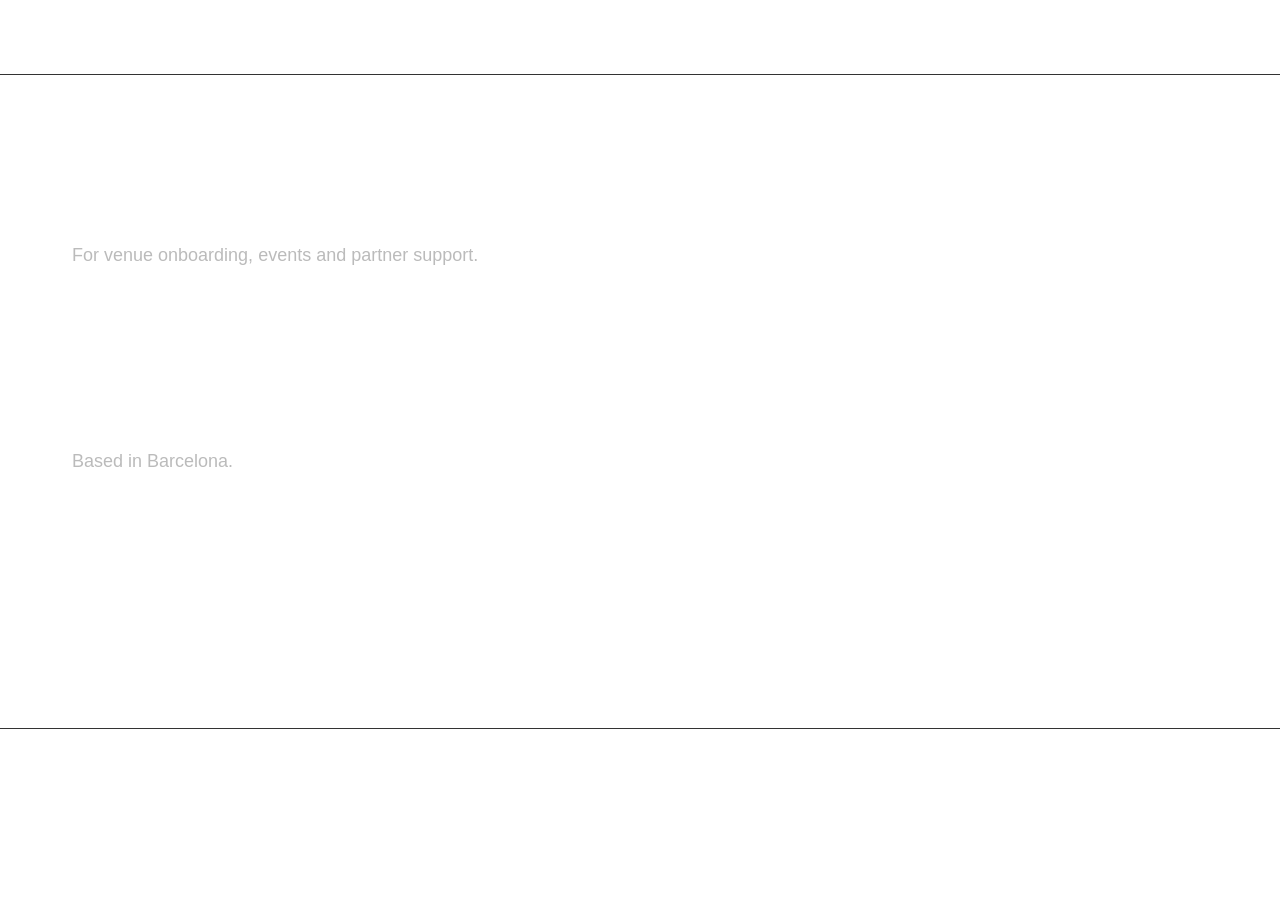
==== commit 0b7d8878: "Clean template labels and contact page; add venue onboarding" ====
--- a/contact.html
+++ b/contact.html
@@ -149,75 +149,26 @@
     })
 </script>
     <!-- End of headEnd -->
-</head>
+<style>
+.site-section {width:100%;max-width:1200px;margin:0 auto;padding:88px 32px;color:#fff;font-family:"Inter Display",Inter,Arial,sans-serif;box-sizing:border-box}
+.site-section h1,.site-section h2 {font-size:clamp(32px,4vw,56px);font-weight:600;line-height:1.08;margin:0 0 24px;text-wrap:balance}
+.site-section p {font-size:18px;line-height:1.55;color:#bbb;max-width:640px;margin:0 0 24px;text-wrap:pretty}
+.site-section a {color:#fff;text-decoration:underline;text-underline-offset:5px}
+.site-section a:focus-visible {outline:2px solid #fff;outline-offset:6px}
+.site-onboarding-grid {display:grid;grid-template-columns:1fr 1.2fr;gap:56px;align-items:center}
+.site-section ol {padding-left:22px;margin:32px 0;font-size:18px;line-height:1.55;color:#bbb}
+.site-section li {padding:0 0 16px 8px}.site-section li strong {color:#fff;display:block}
+.site-section figure {margin:0}.site-section img {display:block;width:100%;height:auto;border:1px solid #333;border-radius:16px}.site-section figcaption {font-size:14px;color:#999;margin-top:14px}
+.site-contact-header,.site-contact-footer {padding:28px 32px;color:#fff;font:16px "Inter Display",Arial,sans-serif;border-bottom:1px solid #333}.site-contact-header a,.site-contact-footer a {color:inherit;text-decoration:none}.site-contact-links {display:flex;flex-direction:column;gap:24px;margin:40px 0;font-size:clamp(22px,3vw,32px)}
+@media(max-width:809px){.site-section{padding:56px 24px}.site-onboarding-grid{grid-template-columns:1fr;gap:32px}.site-contact-header,.site-contact-footer{padding:24px}}
+</style></head>
 <body>
     <script async src="https://events.framer.com/script?v=2" data-fid="f6acb8d6333997723ebf8bf34429eba4a233a44f06f0076b1f51034e492ab6f9" data-no-nt></script>
     <!-- Start of bodyStart -->
     
     <!-- End of bodyStart -->
     
-    <div id="main" data-framer-hydrate-v2="{&quot;routeId&quot;:&quot;Yb_WXsK4v&quot;,&quot;localeId&quot;:&quot;default&quot;,&quot;breakpoints&quot;:[{&quot;hash&quot;:&quot;1azumgx&quot;,&quot;mediaQuery&quot;:&quot;(min-width: 1200px)&quot;},{&quot;hash&quot;:&quot;gs57fu&quot;,&quot;mediaQuery&quot;:&quot;(min-width: 810px) and (max-width: 1199.98px)&quot;},{&quot;hash&quot;:&quot;19irkqf&quot;,&quot;mediaQuery&quot;:&quot;(max-width: 809.98px)&quot;},{&quot;hash&quot;:&quot;1obgs3g&quot;,&quot;mediaQuery&quot;:&quot;(min-width: 1200px)&quot;},{&quot;hash&quot;:&quot;ntpwop&quot;,&quot;mediaQuery&quot;:&quot;(min-width: 810px) and (max-width: 1199.98px)&quot;},{&quot;hash&quot;:&quot;1j0k7bl&quot;,&quot;mediaQuery&quot;:&quot;(max-width: 809.98px)&quot;}]}" data-framer-ssr-released-at="2025-11-25T10:09:23.150Z" data-framer-page-optimized-at="2025-11-27T08:52:27.292Z" data-framer-generated-page><!--$--><!--$--><style data-framer-html-style>:root body { background: var(--token-2d91bfb1-1bb0-467e-bf37-8ef020f4f815, rgb(0, 0, 0)); }</style><!--$--><style>
-                        #__framer-badge-container { 
-                            display: none !important; 
-                        }
-                    </style><div class="framer-wxybk framer-1obgs3g" data-framer-cursor="cxsluv" data-layout-template="true" data-selection="true" style="min-height:100vh;width:auto"><div class="framer-7xk2gx-container" data-framer-layout-hint-center-x="true" style="transform:translateX(-50%)"><div class="ssr-variant hidden-1j0k7bl hidden-ntpwop"><header class="framer-zBIIJ framer-eqhS5 framer-1rkyevh framer-v-1rkyevh" data-framer-name="L" style="background-color:var(--token-2d91bfb1-1bb0-467e-bf37-8ef020f4f815, rgb(0, 0, 0));max-width:100%;width:100%;will-change:transform;opacity:1;transform:none"><nav class="framer-1gz7i6n" data-framer-name="Nav Menu"><!--$--><a class="framer-jkx7b1 framer-fxx7td" data-framer-name="Logo" href="index.html#top"><div class="framer-1p59sgy" data-framer-name="Text" data-framer-component-type="RichTextContainer" style="--framer-paragraph-spacing:0px;transform:none"><p class="framer-text framer-styles-preset-feeaq9" data-styles-preset="DpImcAo6o">SCUFF</p></div></a><!--/$--><div class="framer-1t5hlt2" data-framer-name="Items"><div class="framer-1cv75im" data-framer-name="Menu"></div><div class="framer-h7l4e" data-framer-name="Info"></div></div></nav><div class="framer-mmv1b3" data-framer-name="Line" style="background-color:var(--token-01c07c7e-a9ae-45ca-a79a-cc49e2fa5e89, rgba(187, 187, 187, 0.2))"></div></header></div><div class="ssr-variant hidden-1obgs3g hidden-ntpwop"><header class="framer-zBIIJ framer-eqhS5 framer-1rkyevh framer-v-g2ni5c" data-framer-name="S" style="background-color:var(--token-2d91bfb1-1bb0-467e-bf37-8ef020f4f815, rgb(0, 0, 0));max-width:100%;width:100%;will-change:transform;opacity:1;transform:none"><nav class="framer-1gz7i6n" data-framer-name="Nav Menu"><!--$--><a class="framer-jkx7b1 framer-fxx7td" data-framer-name="Logo" href="index.html#top"><div class="framer-1p59sgy" data-framer-name="Text" data-framer-component-type="RichTextContainer" style="--framer-paragraph-spacing:0px;transform:none"><p class="framer-text framer-styles-preset-feeaq9" data-styles-preset="DpImcAo6o">SCUFF</p></div></a><!--/$--><div class="framer-1t5hlt2" data-framer-name="Items"><div class="framer-1cv75im" data-framer-name="Menu"></div></div></nav><div class="framer-mmv1b3" data-framer-name="Line" style="background-color:var(--token-01c07c7e-a9ae-45ca-a79a-cc49e2fa5e89, rgba(187, 187, 187, 0.2))"></div></header></div><div class="ssr-variant hidden-1j0k7bl hidden-1obgs3g"><header class="framer-zBIIJ framer-eqhS5 framer-1rkyevh framer-v-fzgqfp" data-framer-name="M" style="background-color:var(--token-2d91bfb1-1bb0-467e-bf37-8ef020f4f815, rgb(0, 0, 0));max-width:100%;width:100%;will-change:transform;opacity:1;transform:none"><nav class="framer-1gz7i6n" data-framer-name="Nav Menu"><!--$--><a class="framer-jkx7b1 framer-fxx7td" data-framer-name="Logo" href="index.html#top"><div class="framer-1p59sgy" data-framer-name="Text" data-framer-component-type="RichTextContainer" style="--framer-paragraph-spacing:0px;transform:none"><p class="framer-text framer-styles-preset-feeaq9" data-styles-preset="DpImcAo6o">SCUFF</p></div></a><!--/$--><div class="framer-1t5hlt2" data-framer-name="Items"><div class="framer-1cv75im" data-framer-name="Menu"></div></div></nav><div class="framer-mmv1b3" data-framer-name="Line" style="background-color:var(--token-01c07c7e-a9ae-45ca-a79a-cc49e2fa5e89, rgba(187, 187, 187, 0.2))"></div></header></div></div><style data-framer-html-style>html body { background: var(--token-2d91bfb1-1bb0-467e-bf37-8ef020f4f815, rgb(0, 0, 0)); }</style><div data-framer-root class="framer-EQg9p framer-1azumgx" style="min-height:100vh;width:auto;display:contents"><section class="framer-sk5zzm" data-framer-name="Contact" id="top"><div class="framer-qubvot" data-framer-name="Container"><div class="framer-1cxov6j" data-framer-name="Top"><div class="framer-aizku7-container"><div class="framer-rSvsF framer-kdUcE framer-2rrbfq framer-v-2rrbfq" data-framer-name="L" style="background-color:var(--token-9811e40b-3ed8-4237-98e5-61535bb22d2f, rgb(255, 255, 255));width:100%"><div class="framer-jhl2zo" data-framer-name="Text 1" data-framer-component-type="RichTextContainer" style="--framer-paragraph-spacing:0px;transform:none"><p class="framer-text framer-styles-preset-izlnn8" data-styles-preset="eqDmnbQxL">Fly</p></div><div class="framer-11vwl7o" data-framer-name="Text 2" data-framer-component-type="RichTextContainer" style="--framer-paragraph-spacing:0px;transform:none"><p class="framer-text framer-styles-preset-izlnn8" data-styles-preset="eqDmnbQxL">Call Me</p></div><div class="framer-98jae4" data-framer-name="Text 3" data-framer-component-type="RichTextContainer" style="--framer-paragraph-spacing:0px;transform:none"><p class="framer-text framer-styles-preset-izlnn8" data-styles-preset="eqDmnbQxL">24/7 Support</p></div><div class="framer-i0elu3" data-framer-name="Text 4" data-framer-component-type="RichTextContainer" style="--framer-paragraph-spacing:0px;transform:none"><p class="framer-text framer-styles-preset-izlnn8" data-styles-preset="eqDmnbQxL">Remote</p></div></div></div><div class="framer-19t0iib" data-framer-name="Left"><div class="ssr-variant hidden-gs57fu hidden-19irkqf"><div class="framer-mwzmsq" style="will-change:transform;opacity:1;transform:none"><div style="position:absolute;border-radius:inherit;top:0;right:0;bottom:0;left:0" data-framer-background-image-wrapper="true"><img decoding="async" width="1200" height="1800" sizes="(min-width: 1200px) min(max((min(100vw, 1480px) - 248px) / 2, 1px), 490px), (min-width: 810px) and (max-width: 1199.98px) calc(min(100vw, 1480px) - 48px), (max-width: 809.98px) calc(min(100vw, 1480px) - 48px)" srcset="https://framerusercontent.com/images/yJvtmqFzOVbevuTFqnY09dutdCs.jpg?scale-down-to=1024&amp;width=1200&amp;height=1800 682w,https://framerusercontent.com/images/yJvtmqFzOVbevuTFqnY09dutdCs.jpg?width=1200&amp;height=1800 1200w" src="https://framerusercontent.com/images/yJvtmqFzOVbevuTFqnY09dutdCs.jpg?width=1200&amp;height=1800" alt="Woman Staircase" style="display:block;width:100%;height:100%;border-radius:inherit;object-position:48% 68%;object-fit:cover" data-framer-original-sizes="min(max((min(100vw, 1480px) - 248px) / 2, 1px), 490px)"></div></div></div><div class="ssr-variant hidden-1azumgx hidden-19irkqf"><div class="framer-mwzmsq" style="will-change:transform;opacity:1;transform:none"><div style="position:absolute;border-radius:inherit;top:0;right:0;bottom:0;left:0" data-framer-background-image-wrapper="true"><img decoding="async" width="1200" height="1800" sizes="(min-width: 1200px) min(max((min(100vw, 1480px) - 248px) / 2, 1px), 490px), (min-width: 810px) and (max-width: 1199.98px) calc(min(100vw, 1480px) - 48px), (max-width: 809.98px) calc(min(100vw, 1480px) - 48px)" srcset="https://framerusercontent.com/images/yJvtmqFzOVbevuTFqnY09dutdCs.jpg?scale-down-to=1024&amp;width=1200&amp;height=1800 682w,https://framerusercontent.com/images/yJvtmqFzOVbevuTFqnY09dutdCs.jpg?width=1200&amp;height=1800 1200w" src="https://framerusercontent.com/images/yJvtmqFzOVbevuTFqnY09dutdCs.jpg?width=1200&amp;height=1800" alt="Woman Staircase" style="display:block;width:100%;height:100%;border-radius:inherit;object-position:48% 68%;object-fit:cover" data-framer-original-sizes="calc(min(100vw, 1480px) - 48px)"></div></div></div><div class="ssr-variant hidden-1azumgx hidden-gs57fu"><div class="framer-mwzmsq" style="will-change:transform;opacity:1;transform:none"><div style="position:absolute;border-radius:inherit;top:0;right:0;bottom:0;left:0" data-framer-background-image-wrapper="true"><img decoding="async" width="1200" height="1800" sizes="(min-width: 1200px) min(max((min(100vw, 1480px) - 248px) / 2, 1px), 490px), (min-width: 810px) and (max-width: 1199.98px) calc(min(100vw, 1480px) - 48px), (max-width: 809.98px) calc(min(100vw, 1480px) - 48px)" srcset="https://framerusercontent.com/images/yJvtmqFzOVbevuTFqnY09dutdCs.jpg?scale-down-to=1024&amp;width=1200&amp;height=1800 682w,https://framerusercontent.com/images/yJvtmqFzOVbevuTFqnY09dutdCs.jpg?width=1200&amp;height=1800 1200w" src="https://framerusercontent.com/images/yJvtmqFzOVbevuTFqnY09dutdCs.jpg?width=1200&amp;height=1800" alt="Woman Staircase" style="display:block;width:100%;height:100%;border-radius:inherit;object-position:48% 68%;object-fit:cover" data-framer-original-sizes="calc(min(100vw, 1480px) - 48px)"></div></div></div></div><div class="framer-axq3tu" data-framer-name="Right"><div class="framer-b63ccy" data-framer-name="Lists"><div class="ssr-variant hidden-gs57fu hidden-19irkqf"><div class="framer-r7p4yt-container"><!--$--><a class="framer-vY8UP framer-kdUcE framer-1jsuzne framer-v-1jsuzne framer-19mmffe" data-framer-name="Primary" style="width:100%"><div class="framer-1yi4844" data-framer-name="Content"><div class="framer-p9p641" data-framer-name="Texts"><div class="framer-1bi2kkq" data-framer-name="Text 1" data-framer-component-type="RichTextContainer" style="--extracted-r6o4lv:var(--token-9811e40b-3ed8-4237-98e5-61535bb22d2f, rgb(255, 255, 255));--framer-paragraph-spacing:0px;transform:none"><p class="framer-text framer-styles-preset-izlnn8" data-styles-preset="eqDmnbQxL" style="--framer-text-color:var(--extracted-r6o4lv, var(--token-9811e40b-3ed8-4237-98e5-61535bb22d2f, rgb(255, 255, 255)))">Based in Barcelona</p></div><div class="framer-127bfx0" data-framer-name="Text 2" data-framer-component-type="RichTextContainer" style="--extracted-r6o4lv:var(--token-9811e40b-3ed8-4237-98e5-61535bb22d2f, rgb(255, 255, 255));--framer-paragraph-spacing:0px;transform:none"><p class="framer-text framer-styles-preset-izlnn8" data-styles-preset="eqDmnbQxL" style="--framer-text-color:var(--extracted-r6o4lv, var(--token-9811e40b-3ed8-4237-98e5-61535bb22d2f, rgb(255, 255, 255)))">Based in Barcelona</p></div></div><div data-framer-component-type="SVG" data-framer-name="Icon" parentsize="0" _constraints="[object Object]" rotation="0" shadows class="framer-tbljbi" aria-hidden="true" style="image-rendering:pixelated;flex-shrink:0"><div class="svgContainer" style="width:100%;height:100%;aspect-ratio:inherit"><svg style="width:100%;height:100%;"><use href="#svg-1063954058_404"/></svg></div></div></div><div class="framer-x8q6we" data-framer-name="Line" style="background-color:var(--token-01c07c7e-a9ae-45ca-a79a-cc49e2fa5e89, rgba(187, 187, 187, 0.2))"><div class="framer-1jlww8" data-framer-name="Filler" style="background-color:var(--token-9811e40b-3ed8-4237-98e5-61535bb22d2f, rgb(255, 255, 255))"></div></div></a><!--/$--></div></div><div class="ssr-variant hidden-1azumgx hidden-19irkqf"><div class="framer-r7p4yt-container"><!--$--><a class="framer-vY8UP framer-kdUcE framer-1jsuzne framer-v-1jsuzne framer-19mmffe" data-framer-name="Primary" style="width:100%"><div class="framer-1yi4844" data-framer-name="Content"><div class="framer-p9p641" data-framer-name="Texts"><div class="framer-1bi2kkq" data-framer-name="Text 1" data-framer-component-type="RichTextContainer" style="--extracted-r6o4lv:var(--token-9811e40b-3ed8-4237-98e5-61535bb22d2f, rgb(255, 255, 255));--framer-paragraph-spacing:0px;transform:none"><p class="framer-text framer-styles-preset-izlnn8" data-styles-preset="eqDmnbQxL" style="--framer-text-color:var(--extracted-r6o4lv, var(--token-9811e40b-3ed8-4237-98e5-61535bb22d2f, rgb(255, 255, 255)))">Based in Barcelona</p></div><div class="framer-127bfx0" data-framer-name="Text 2" data-framer-component-type="RichTextContainer" style="--extracted-r6o4lv:var(--token-9811e40b-3ed8-4237-98e5-61535bb22d2f, rgb(255, 255, 255));--framer-paragraph-spacing:0px;transform:none"><p class="framer-text framer-styles-preset-izlnn8" data-styles-preset="eqDmnbQxL" style="--framer-text-color:var(--extracted-r6o4lv, var(--token-9811e40b-3ed8-4237-98e5-61535bb22d2f, rgb(255, 255, 255)))">Based in Barcelona</p></div></div><div data-framer-component-type="SVG" data-framer-name="Icon" parentsize="0" _constraints="[object Object]" rotation="0" shadows class="framer-tbljbi" aria-hidden="true" style="image-rendering:pixelated;flex-shrink:0"><div class="svgContainer" style="width:100%;height:100%;aspect-ratio:inherit"><svg style="width:100%;height:100%;"><use href="#svg-1063954058_404"/></svg></div></div></div><div class="framer-x8q6we" data-framer-name="Line" style="background-color:var(--token-01c07c7e-a9ae-45ca-a79a-cc49e2fa5e89, rgba(187, 187, 187, 0.2))"><div class="framer-1jlww8" data-framer-name="Filler" style="background-color:var(--token-9811e40b-3ed8-4237-98e5-61535bb22d2f, rgb(255, 255, 255))"></div></div></a><!--/$--></div></div><div class="ssr-variant hidden-1azumgx hidden-gs57fu"><div class="framer-r7p4yt-container"><!--$--><a class="framer-vY8UP framer-kdUcE framer-1jsuzne framer-v-1jsuzne framer-19mmffe" data-framer-name="Primary" style="width:100%"><div class="framer-1yi4844" data-framer-name="Content"><div class="framer-p9p641" data-framer-name="Texts"><div class="framer-1bi2kkq" data-framer-name="Text 1" data-framer-component-type="RichTextContainer" style="--extracted-r6o4lv:var(--token-9811e40b-3ed8-4237-98e5-61535bb22d2f, rgb(255, 255, 255));--framer-paragraph-spacing:0px;transform:none"><p class="framer-text framer-styles-preset-izlnn8" data-styles-preset="eqDmnbQxL" style="--framer-text-color:var(--extracted-r6o4lv, var(--token-9811e40b-3ed8-4237-98e5-61535bb22d2f, rgb(255, 255, 255)))">Based in Barcelona</p></div><div class="framer-127bfx0" data-framer-name="Text 2" data-framer-component-type="RichTextContainer" style="--extracted-r6o4lv:var(--token-9811e40b-3ed8-4237-98e5-61535bb22d2f, rgb(255, 255, 255));--framer-paragraph-spacing:0px;transform:none"><p class="framer-text framer-styles-preset-izlnn8" data-styles-preset="eqDmnbQxL" style="--framer-text-color:var(--extracted-r6o4lv, var(--token-9811e40b-3ed8-4237-98e5-61535bb22d2f, rgb(255, 255, 255)))">Based in Barcelona</p></div></div><div data-framer-component-type="SVG" data-framer-name="Icon" parentsize="0" _constraints="[object Object]" rotation="0" shadows class="framer-tbljbi" aria-hidden="true" style="image-rendering:pixelated;flex-shrink:0"><div class="svgContainer" style="width:100%;height:100%;aspect-ratio:inherit"><svg style="width:100%;height:100%;"><use href="#svg-1063954058_404"/></svg></div></div></div><div class="framer-x8q6we" data-framer-name="Line" style="background-color:var(--token-01c07c7e-a9ae-45ca-a79a-cc49e2fa5e89, rgba(187, 187, 187, 0.2))"><div class="framer-1jlww8" data-framer-name="Filler" style="background-color:var(--token-9811e40b-3ed8-4237-98e5-61535bb22d2f, rgb(255, 255, 255))"></div></div></a><!--/$--></div></div><div class="ssr-variant hidden-gs57fu hidden-19irkqf"><div class="framer-1kf12nw-container"><!--$--><a class="framer-vY8UP framer-kdUcE framer-1jsuzne framer-v-1jsuzne framer-19mmffe" data-framer-name="Primary" href="https://www.instagram.com/scuffnow" target="_blank" rel="noopener" style="width:100%"><div class="framer-1yi4844" data-framer-name="Content"><div class="framer-p9p641" data-framer-name="Texts"><div class="framer-1bi2kkq" data-framer-name="Text 1" data-framer-component-type="RichTextContainer" style="--extracted-r6o4lv:var(--token-9811e40b-3ed8-4237-98e5-61535bb22d2f, rgb(255, 255, 255));--framer-paragraph-spacing:0px;transform:none"><p class="framer-text framer-styles-preset-izlnn8" data-styles-preset="eqDmnbQxL" style="--framer-text-color:var(--extracted-r6o4lv, var(--token-9811e40b-3ed8-4237-98e5-61535bb22d2f, rgb(255, 255, 255)))">Follow us on Instagram</p></div><div class="framer-127bfx0" data-framer-name="Text 2" data-framer-component-type="RichTextContainer" style="--extracted-r6o4lv:var(--token-9811e40b-3ed8-4237-98e5-61535bb22d2f, rgb(255, 255, 255));--framer-paragraph-spacing:0px;transform:none"><p class="framer-text framer-styles-preset-izlnn8" data-styles-preset="eqDmnbQxL" style="--framer-text-color:var(--extracted-r6o4lv, var(--token-9811e40b-3ed8-4237-98e5-61535bb22d2f, rgb(255, 255, 255)))">Follow us on Instagram</p></div></div><div data-framer-component-type="SVG" data-framer-name="Icon" parentsize="0" _constraints="[object Object]" rotation="0" shadows class="framer-tbljbi" aria-hidden="true" style="image-rendering:pixelated;flex-shrink:0"><div class="svgContainer" style="width:100%;height:100%;aspect-ratio:inherit"><svg style="width:100%;height:100%;"><use href="#svg-1063954058_404"/></svg></div></div></div><div class="framer-x8q6we" data-framer-name="Line" style="background-color:var(--token-01c07c7e-a9ae-45ca-a79a-cc49e2fa5e89, rgba(187, 187, 187, 0.2))"><div class="framer-1jlww8" data-framer-name="Filler" style="background-color:var(--token-9811e40b-3ed8-4237-98e5-61535bb22d2f, rgb(255, 255, 255))"></div></div></a><!--/$--></div></div><div class="ssr-variant hidden-1azumgx hidden-19irkqf"><div class="framer-1kf12nw-container"><!--$--><a class="framer-vY8UP framer-kdUcE framer-1jsuzne framer-v-1jsuzne framer-19mmffe" data-framer-name="Primary" href="https://www.instagram.com/scuffnow" target="_blank" rel="noopener" style="width:100%"><div class="framer-1yi4844" data-framer-name="Content"><div class="framer-p9p641" data-framer-name="Texts"><div class="framer-1bi2kkq" data-framer-name="Text 1" data-framer-component-type="RichTextContainer" style="--extracted-r6o4lv:var(--token-9811e40b-3ed8-4237-98e5-61535bb22d2f, rgb(255, 255, 255));--framer-paragraph-spacing:0px;transform:none"><p class="framer-text framer-styles-preset-izlnn8" data-styles-preset="eqDmnbQxL" style="--framer-text-color:var(--extracted-r6o4lv, var(--token-9811e40b-3ed8-4237-98e5-61535bb22d2f, rgb(255, 255, 255)))">Follow us on Instagram</p></div><div class="framer-127bfx0" data-framer-name="Text 2" data-framer-component-type="RichTextContainer" style="--extracted-r6o4lv:var(--token-9811e40b-3ed8-4237-98e5-61535bb22d2f, rgb(255, 255, 255));--framer-paragraph-spacing:0px;transform:none"><p class="framer-text framer-styles-preset-izlnn8" data-styles-preset="eqDmnbQxL" style="--framer-text-color:var(--extracted-r6o4lv, var(--token-9811e40b-3ed8-4237-98e5-61535bb22d2f, rgb(255, 255, 255)))">Follow us on Instagram</p></div></div><div data-framer-component-type="SVG" data-framer-name="Icon" parentsize="0" _constraints="[object Object]" rotation="0" shadows class="framer-tbljbi" aria-hidden="true" style="image-rendering:pixelated;flex-shrink:0"><div class="svgContainer" style="width:100%;height:100%;aspect-ratio:inherit"><svg style="width:100%;height:100%;"><use href="#svg-1063954058_404"/></svg></div></div></div><div class="framer-x8q6we" data-framer-name="Line" style="background-color:var(--token-01c07c7e-a9ae-45ca-a79a-cc49e2fa5e89, rgba(187, 187, 187, 0.2))"><div class="framer-1jlww8" data-framer-name="Filler" style="background-color:var(--token-9811e40b-3ed8-4237-98e5-61535bb22d2f, rgb(255, 255, 255))"></div></div></a><!--/$--></div></div><div class="ssr-variant hidden-1azumgx hidden-gs57fu"><div class="framer-1kf12nw-container"><!--$--><a class="framer-vY8UP framer-kdUcE framer-1jsuzne framer-v-1jsuzne framer-19mmffe" data-framer-name="Primary" href="https://www.instagram.com/scuffnow" target="_blank" rel="noopener" style="width:100%"><div class="framer-1yi4844" data-framer-name="Content"><div class="framer-p9p641" data-framer-name="Texts"><div class="framer-1bi2kkq" data-framer-name="Text 1" data-framer-component-type="RichTextContainer" style="--extracted-r6o4lv:var(--token-9811e40b-3ed8-4237-98e5-61535bb22d2f, rgb(255, 255, 255));--framer-paragraph-spacing:0px;transform:none"><p class="framer-text framer-styles-preset-izlnn8" data-styles-preset="eqDmnbQxL" style="--framer-text-color:var(--extracted-r6o4lv, var(--token-9811e40b-3ed8-4237-98e5-61535bb22d2f, rgb(255, 255, 255)))">Follow us on Instagram</p></div><div class="framer-127bfx0" data-framer-name="Text 2" data-framer-component-type="RichTextContainer" style="--extracted-r6o4lv:var(--token-9811e40b-3ed8-4237-98e5-61535bb22d2f, rgb(255, 255, 255));--framer-paragraph-spacing:0px;transform:none"><p class="framer-text framer-styles-preset-izlnn8" data-styles-preset="eqDmnbQxL" style="--framer-text-color:var(--extracted-r6o4lv, var(--token-9811e40b-3ed8-4237-98e5-61535bb22d2f, rgb(255, 255, 255)))">Follow us on Instagram</p></div></div><div data-framer-component-type="SVG" data-framer-name="Icon" parentsize="0" _constraints="[object Object]" rotation="0" shadows class="framer-tbljbi" aria-hidden="true" style="image-rendering:pixelated;flex-shrink:0"><div class="svgContainer" style="width:100%;height:100%;aspect-ratio:inherit"><svg style="width:100%;height:100%;"><use href="#svg-1063954058_404"/></svg></div></div></div><div class="framer-x8q6we" data-framer-name="Line" style="background-color:var(--token-01c07c7e-a9ae-45ca-a79a-cc49e2fa5e89, rgba(187, 187, 187, 0.2))"><div class="framer-1jlww8" data-framer-name="Filler" style="background-color:var(--token-9811e40b-3ed8-4237-98e5-61535bb22d2f, rgb(255, 255, 255))"></div></div></a><!--/$--></div></div><div class="ssr-variant hidden-gs57fu hidden-19irkqf"><div class="framer-r5z0b3-container"><!--$--><a class="framer-vY8UP framer-kdUcE framer-1jsuzne framer-v-1jsuzne framer-19mmffe" data-framer-name="Primary" href="tel:+34687039747" target="_blank" rel="noopener" style="width:100%"><div class="framer-1yi4844" data-framer-name="Content"><div class="framer-p9p641" data-framer-name="Texts"><div class="framer-1bi2kkq" data-framer-name="Text 1" data-framer-component-type="RichTextContainer" style="--extracted-r6o4lv:var(--token-9811e40b-3ed8-4237-98e5-61535bb22d2f, rgb(255, 255, 255));--framer-paragraph-spacing:0px;transform:none"><p class="framer-text framer-styles-preset-izlnn8" data-styles-preset="eqDmnbQxL" style="--framer-text-color:var(--extracted-r6o4lv, var(--token-9811e40b-3ed8-4237-98e5-61535bb22d2f, rgb(255, 255, 255)))">+34 687039747</p></div><div class="framer-127bfx0" data-framer-name="Text 2" data-framer-component-type="RichTextContainer" style="--extracted-r6o4lv:var(--token-9811e40b-3ed8-4237-98e5-61535bb22d2f, rgb(255, 255, 255));--framer-paragraph-spacing:0px;transform:none"><p class="framer-text framer-styles-preset-izlnn8" data-styles-preset="eqDmnbQxL" style="--framer-text-color:var(--extracted-r6o4lv, var(--token-9811e40b-3ed8-4237-98e5-61535bb22d2f, rgb(255, 255, 255)))">+34 687039747</p></div></div><div data-framer-component-type="SVG" data-framer-name="Icon" parentsize="0" _constraints="[object Object]" rotation="0" shadows class="framer-tbljbi" aria-hidden="true" style="image-rendering:pixelated;flex-shrink:0"><div class="svgContainer" style="width:100%;height:100%;aspect-ratio:inherit"><svg style="width:100%;height:100%;"><use href="#svg-1063954058_404"/></svg></div></div></div><div class="framer-x8q6we" data-framer-name="Line" style="background-color:var(--token-01c07c7e-a9ae-45ca-a79a-cc49e2fa5e89, rgba(187, 187, 187, 0.2))"><div class="framer-1jlww8" data-framer-name="Filler" style="background-color:var(--token-9811e40b-3ed8-4237-98e5-61535bb22d2f, rgb(255, 255, 255))"></div></div></a><!--/$--></div></div><div class="ssr-variant hidden-1azumgx hidden-19irkqf"><div class="framer-r5z0b3-container"><!--$--><a class="framer-vY8UP framer-kdUcE framer-1jsuzne framer-v-1jsuzne framer-19mmffe" data-framer-name="Primary" href="tel:+34687039747" target="_blank" rel="noopener" style="width:100%"><div class="framer-1yi4844" data-framer-name="Content"><div class="framer-p9p641" data-framer-name="Texts"><div class="framer-1bi2kkq" data-framer-name="Text 1" data-framer-component-type="RichTextContainer" style="--extracted-r6o4lv:var(--token-9811e40b-3ed8-4237-98e5-61535bb22d2f, rgb(255, 255, 255));--framer-paragraph-spacing:0px;transform:none"><p class="framer-text framer-styles-preset-izlnn8" data-styles-preset="eqDmnbQxL" style="--framer-text-color:var(--extracted-r6o4lv, var(--token-9811e40b-3ed8-4237-98e5-61535bb22d2f, rgb(255, 255, 255)))">+34 687039747</p></div><div class="framer-127bfx0" data-framer-name="Text 2" data-framer-component-type="RichTextContainer" style="--extracted-r6o4lv:var(--token-9811e40b-3ed8-4237-98e5-61535bb22d2f, rgb(255, 255, 255));--framer-paragraph-spacing:0px;transform:none"><p class="framer-text framer-styles-preset-izlnn8" data-styles-preset="eqDmnbQxL" style="--framer-text-color:var(--extracted-r6o4lv, var(--token-9811e40b-3ed8-4237-98e5-61535bb22d2f, rgb(255, 255, 255)))">+34 687039747</p></div></div><div data-framer-component-type="SVG" data-framer-name="Icon" parentsize="0" _constraints="[object Object]" rotation="0" shadows class="framer-tbljbi" aria-hidden="true" style="image-rendering:pixelated;flex-shrink:0"><div class="svgContainer" style="width:100%;height:100%;aspect-ratio:inherit"><svg style="width:100%;height:100%;"><use href="#svg-1063954058_404"/></svg></div></div></div><div class="framer-x8q6we" data-framer-name="Line" style="background-color:var(--token-01c07c7e-a9ae-45ca-a79a-cc49e2fa5e89, rgba(187, 187, 187, 0.2))"><div class="framer-1jlww8" data-framer-name="Filler" style="background-color:var(--token-9811e40b-3ed8-4237-98e5-61535bb22d2f, rgb(255, 255, 255))"></div></div></a><!--/$--></div></div><div class="ssr-variant hidden-1azumgx hidden-gs57fu"><div class="framer-r5z0b3-container"><!--$--><a class="framer-vY8UP framer-kdUcE framer-1jsuzne framer-v-1jsuzne framer-19mmffe" data-framer-name="Primary" href="tel:+34687039747" target="_blank" rel="noopener" style="width:100%"><div class="framer-1yi4844" data-framer-name="Content"><div class="framer-p9p641" data-framer-name="Texts"><div class="framer-1bi2kkq" data-framer-name="Text 1" data-framer-component-type="RichTextContainer" style="--extracted-r6o4lv:var(--token-9811e40b-3ed8-4237-98e5-61535bb22d2f, rgb(255, 255, 255));--framer-paragraph-spacing:0px;transform:none"><p class="framer-text framer-styles-preset-izlnn8" data-styles-preset="eqDmnbQxL" style="--framer-text-color:var(--extracted-r6o4lv, var(--token-9811e40b-3ed8-4237-98e5-61535bb22d2f, rgb(255, 255, 255)))">+34 687039747</p></div><div class="framer-127bfx0" data-framer-name="Text 2" data-framer-component-type="RichTextContainer" style="--extracted-r6o4lv:var(--token-9811e40b-3ed8-4237-98e5-61535bb22d2f, rgb(255, 255, 255));--framer-paragraph-spacing:0px;transform:none"><p class="framer-text framer-styles-preset-izlnn8" data-styles-preset="eqDmnbQxL" style="--framer-text-color:var(--extracted-r6o4lv, var(--token-9811e40b-3ed8-4237-98e5-61535bb22d2f, rgb(255, 255, 255)))">+34 687039747</p></div></div><div data-framer-component-type="SVG" data-framer-name="Icon" parentsize="0" _constraints="[object Object]" rotation="0" shadows class="framer-tbljbi" aria-hidden="true" style="image-rendering:pixelated;flex-shrink:0"><div class="svgContainer" style="width:100%;height:100%;aspect-ratio:inherit"><svg style="width:100%;height:100%;"><use href="#svg-1063954058_404"/></svg></div></div></div><div class="framer-x8q6we" data-framer-name="Line" style="background-color:var(--token-01c07c7e-a9ae-45ca-a79a-cc49e2fa5e89, rgba(187, 187, 187, 0.2))"><div class="framer-1jlww8" data-framer-name="Filler" style="background-color:var(--token-9811e40b-3ed8-4237-98e5-61535bb22d2f, rgb(255, 255, 255))"></div></div></a><!--/$--></div></div><div class="ssr-variant hidden-gs57fu hidden-19irkqf"><div class="framer-15x5hvk-container"><!--$--><a class="framer-vY8UP framer-kdUcE framer-1jsuzne framer-v-1jsuzne framer-19mmffe" data-framer-name="Primary" href="mailto:partners@scuff.cat" target="_blank" rel="noopener" style="width:100%"><div class="framer-1yi4844" data-framer-name="Content"><div class="framer-p9p641" data-framer-name="Texts"><div class="framer-1bi2kkq" data-framer-name="Text 1" data-framer-component-type="RichTextContainer" style="--extracted-r6o4lv:var(--token-9811e40b-3ed8-4237-98e5-61535bb22d2f, rgb(255, 255, 255));--framer-paragraph-spacing:0px;transform:none"><p class="framer-text framer-styles-preset-izlnn8" data-styles-preset="eqDmnbQxL" style="--framer-text-color:var(--extracted-r6o4lv, var(--token-9811e40b-3ed8-4237-98e5-61535bb22d2f, rgb(255, 255, 255)))">partners@scuff.cat</p></div><div class="framer-127bfx0" data-framer-name="Text 2" data-framer-component-type="RichTextContainer" style="--extracted-r6o4lv:var(--token-9811e40b-3ed8-4237-98e5-61535bb22d2f, rgb(255, 255, 255));--framer-paragraph-spacing:0px;transform:none"><p class="framer-text framer-styles-preset-izlnn8" data-styles-preset="eqDmnbQxL" style="--framer-text-color:var(--extracted-r6o4lv, var(--token-9811e40b-3ed8-4237-98e5-61535bb22d2f, rgb(255, 255, 255)))">partners@scuff.cat</p></div></div><div data-framer-component-type="SVG" data-framer-name="Icon" parentsize="0" _constraints="[object Object]" rotation="0" shadows class="framer-tbljbi" aria-hidden="true" style="image-rendering:pixelated;flex-shrink:0"><div class="svgContainer" style="width:100%;height:100%;aspect-ratio:inherit"><svg style="width:100%;height:100%;"><use href="#svg-1063954058_404"/></svg></div></div></div><div class="framer-x8q6we" data-framer-name="Line" style="background-color:var(--token-01c07c7e-a9ae-45ca-a79a-cc49e2fa5e89, rgba(187, 187, 187, 0.2))"><div class="framer-1jlww8" data-framer-name="Filler" style="background-color:var(--token-9811e40b-3ed8-4237-98e5-61535bb22d2f, rgb(255, 255, 255))"></div></div></a><!--/$--></div></div><div class="ssr-variant hidden-1azumgx hidden-19irkqf"><div class="framer-15x5hvk-container"><!--$--><a class="framer-vY8UP framer-kdUcE framer-1jsuzne framer-v-1jsuzne framer-19mmffe" data-framer-name="Primary" href="mailto:partners@scuff.cat" target="_blank" rel="noopener" style="width:100%"><div class="framer-1yi4844" data-framer-name="Content"><div class="framer-p9p641" data-framer-name="Texts"><div class="framer-1bi2kkq" data-framer-name="Text 1" data-framer-component-type="RichTextContainer" style="--extracted-r6o4lv:var(--token-9811e40b-3ed8-4237-98e5-61535bb22d2f, rgb(255, 255, 255));--framer-paragraph-spacing:0px;transform:none"><p class="framer-text framer-styles-preset-izlnn8" data-styles-preset="eqDmnbQxL" style="--framer-text-color:var(--extracted-r6o4lv, var(--token-9811e40b-3ed8-4237-98e5-61535bb22d2f, rgb(255, 255, 255)))">partners@scuff.cat</p></div><div class="framer-127bfx0" data-framer-name="Text 2" data-framer-component-type="RichTextContainer" style="--extracted-r6o4lv:var(--token-9811e40b-3ed8-4237-98e5-61535bb22d2f, rgb(255, 255, 255));--framer-paragraph-spacing:0px;transform:none"><p class="framer-text framer-styles-preset-izlnn8" data-styles-preset="eqDmnbQxL" style="--framer-text-color:var(--extracted-r6o4lv, var(--token-9811e40b-3ed8-4237-98e5-61535bb22d2f, rgb(255, 255, 255)))">partners@scuff.cat</p></div></div><div data-framer-component-type="SVG" data-framer-name="Icon" parentsize="0" _constraints="[object Object]" rotation="0" shadows class="framer-tbljbi" aria-hidden="true" style="image-rendering:pixelated;flex-shrink:0"><div class="svgContainer" style="width:100%;height:100%;aspect-ratio:inherit"><svg style="width:100%;height:100%;"><use href="#svg-1063954058_404"/></svg></div></div></div><div class="framer-x8q6we" data-framer-name="Line" style="background-color:var(--token-01c07c7e-a9ae-45ca-a79a-cc49e2fa5e89, rgba(187, 187, 187, 0.2))"><div class="framer-1jlww8" data-framer-name="Filler" style="background-color:var(--token-9811e40b-3ed8-4237-98e5-61535bb22d2f, rgb(255, 255, 255))"></div></div></a><!--/$--></div></div><div class="ssr-variant hidden-1azumgx hidden-gs57fu"><div class="framer-15x5hvk-container"><!--$--><a class="framer-vY8UP framer-kdUcE framer-1jsuzne framer-v-1jsuzne framer-19mmffe" data-framer-name="Primary" href="mailto:partners@scuff.cat" target="_blank" rel="noopener" style="width:100%"><div class="framer-1yi4844" data-framer-name="Content"><div class="framer-p9p641" data-framer-name="Texts"><div class="framer-1bi2kkq" data-framer-name="Text 1" data-framer-component-type="RichTextContainer" style="--extracted-r6o4lv:var(--token-9811e40b-3ed8-4237-98e5-61535bb22d2f, rgb(255, 255, 255));--framer-paragraph-spacing:0px;transform:none"><p class="framer-text framer-styles-preset-izlnn8" data-styles-preset="eqDmnbQxL" style="--framer-text-color:var(--extracted-r6o4lv, var(--token-9811e40b-3ed8-4237-98e5-61535bb22d2f, rgb(255, 255, 255)))">partners@scuff.cat</p></div><div class="framer-127bfx0" data-framer-name="Text 2" data-framer-component-type="RichTextContainer" style="--extracted-r6o4lv:var(--token-9811e40b-3ed8-4237-98e5-61535bb22d2f, rgb(255, 255, 255));--framer-paragraph-spacing:0px;transform:none"><p class="framer-text framer-styles-preset-izlnn8" data-styles-preset="eqDmnbQxL" style="--framer-text-color:var(--extracted-r6o4lv, var(--token-9811e40b-3ed8-4237-98e5-61535bb22d2f, rgb(255, 255, 255)))">partners@scuff.cat</p></div></div><div data-framer-component-type="SVG" data-framer-name="Icon" parentsize="0" _constraints="[object Object]" rotation="0" shadows class="framer-tbljbi" aria-hidden="true" style="image-rendering:pixelated;flex-shrink:0"><div class="svgContainer" style="width:100%;height:100%;aspect-ratio:inherit"><svg style="width:100%;height:100%;"><use href="#svg-1063954058_404"/></svg></div></div></div><div class="framer-x8q6we" data-framer-name="Line" style="background-color:var(--token-01c07c7e-a9ae-45ca-a79a-cc49e2fa5e89, rgba(187, 187, 187, 0.2))"><div class="framer-1jlww8" data-framer-name="Filler" style="background-color:var(--token-9811e40b-3ed8-4237-98e5-61535bb22d2f, rgb(255, 255, 255))"></div></div></a><!--/$--></div></div></div></div></div><div class="framer-1wv6evx" data-framer-name="Bottom"><div class="framer-1orfdva" data-framer-name="Line"></div><svg class="framer-1vdsomb" data-framer-name="Text" data-framer-component-type="RichTextContainer" viewBox="0 0 1263.47 213" style="transform:none"><foreignObject width="100%" height="100%" class="framer-fit-text" transform="scale(1)" style="overflow:visible;transform-origin:center center"><p style="--font-selector:RlI7SW50ZXJEaXNwbGF5LVNlbWlCb2xk;--framer-font-family:&quot;Inter Display&quot;, &quot;Inter Display Placeholder&quot;, sans-serif;--framer-font-open-type-features:'ss01' on, 'ss02' on, 'ss07' on, 'cv01' on, 'cv09' on, 'cv02' on, 'cv03' on, 'cv04' on, 'cv12' on, 'cv10' on, 'cv08' on, 'cv05' on, 'cv07' on, 'cv13' on, 'cv06' on;--framer-font-size:236.3185282587863px;--framer-font-weight:600;--framer-letter-spacing:-12.47px;--framer-line-height:90%;--framer-text-color:var(--token-9811e40b-3ed8-4237-98e5-61535bb22d2f, rgb(255, 255, 255))" class="framer-text">Contact Now</p></foreignObject></svg><div class="framer-o1yija" data-framer-name="Line"></div></div></div></section></div><div id="overlay"></div><div class="framer-1oriq9n"></div><div class="framer-1ag4t5x-container"><div class="ssr-variant hidden-1j0k7bl hidden-ntpwop"><footer class="framer-iLr2A framer-8YmoS framer-142vb5r framer-v-142vb5r" data-framer-name="XL" style="background-color:var(--token-2d91bfb1-1bb0-467e-bf37-8ef020f4f815, rgb(0, 0, 0));max-width:100%;width:100%"><div class="framer-1ktrnok" data-framer-name="Top"><div class="framer-15d2be5" data-framer-name="Content"><div class="framer-1wyxtpc" data-framer-name="Text" data-framer-component-type="RichTextContainer" style="--framer-paragraph-spacing:0px;transform:none"><p class="framer-text framer-styles-preset-8vm16z" data-styles-preset="uDh9bONtj" style="--framer-text-alignment:center"><strong class="framer-text">We turn cities into live networks. Real-time demand, social energy, and instant access — all built to make the night move.</strong></p></div><div class="framer-1tx43ga-container"><!--$--><a class="framer-SxXxU framer-1irdo7w framer-v-1irdo7w framer-dyycq1" data-border="true" data-framer-name="Primary" href="contact.html#top" style="--border-bottom-width:2px;--border-color:var(--token-9811e40b-3ed8-4237-98e5-61535bb22d2f, rgb(255, 255, 255));--border-left-width:2px;--border-right-width:2px;--border-style:solid;--border-top-width:2px;border-bottom-left-radius:259px;border-bottom-right-radius:259px;border-top-left-radius:259px;border-top-right-radius:259px"><div class="framer-1sl4ib4" data-framer-name="Filler" style="background-color:var(--token-9811e40b-3ed8-4237-98e5-61535bb22d2f, rgb(255, 255, 255));border-bottom-left-radius:30px;border-bottom-right-radius:30px;border-top-left-radius:30px;border-top-right-radius:30px"></div><div class="framer-ultjt1-container"><!--$--><div style="display:flex;align-items:center;justify-content:center;width:100%;height:100%;overflow:hidden;padding:12px 18px 12px 18px;box-sizing:border-box"><p class="rolling-text-inner-1349f819-f299-449f-b83e-f02e4c70be8e"><span style="display:block;font-family:&quot;Inter Display&quot;, &quot;Inter Display Placeholder&quot;, sans-serif;font-size:23px;font-style:normal;font-weight:700;letter-spacing:-0.3px;line-height:20px;transform:none">B</span><span style="display:block;font-family:&quot;Inter Display&quot;, &quot;Inter Display Placeholder&quot;, sans-serif;font-size:23px;font-style:normal;font-weight:700;letter-spacing:-0.3px;line-height:20px;transform:none">a</span><span style="display:block;font-family:&quot;Inter Display&quot;, &quot;Inter Display Placeholder&quot;, sans-serif;font-size:23px;font-style:normal;font-weight:700;letter-spacing:-0.3px;line-height:20px;transform:none">c</span><span style="display:block;font-family:&quot;Inter Display&quot;, &quot;Inter Display Placeholder&quot;, sans-serif;font-size:23px;font-style:normal;font-weight:700;letter-spacing:-0.3px;line-height:20px;transform:none">k</span><span style="display:block;font-family:&quot;Inter Display&quot;, &quot;Inter Display Placeholder&quot;, sans-serif;font-size:23px;font-style:normal;font-weight:700;letter-spacing:-0.3px;line-height:20px;transform:none">&nbsp;</span><span style="display:block;font-family:&quot;Inter Display&quot;, &quot;Inter Display Placeholder&quot;, sans-serif;font-size:23px;font-style:normal;font-weight:700;letter-spacing:-0.3px;line-height:20px;transform:none">T</span><span style="display:block;font-family:&quot;Inter Display&quot;, &quot;Inter Display Placeholder&quot;, sans-serif;font-size:23px;font-style:normal;font-weight:700;letter-spacing:-0.3px;line-height:20px;transform:none">o</span><span style="display:block;font-family:&quot;Inter Display&quot;, &quot;Inter Display Placeholder&quot;, sans-serif;font-size:23px;font-style:normal;font-weight:700;letter-spacing:-0.3px;line-height:20px;transform:none">&nbsp;</span><span style="display:block;font-family:&quot;Inter Display&quot;, &quot;Inter Display Placeholder&quot;, sans-serif;font-size:23px;font-style:normal;font-weight:700;letter-spacing:-0.3px;line-height:20px;transform:none">T</span><span style="display:block;font-family:&quot;Inter Display&quot;, &quot;Inter Display Placeholder&quot;, sans-serif;font-size:23px;font-style:normal;font-weight:700;letter-spacing:-0.3px;line-height:20px;transform:none">o</span><span style="display:block;font-family:&quot;Inter Display&quot;, &quot;Inter Display Placeholder&quot;, sans-serif;font-size:23px;font-style:normal;font-weight:700;letter-spacing:-0.3px;line-height:20px;transform:none">p</span></p><style>
-    .rolling-text-inner-1349f819-f299-449f-b83e-f02e4c70be8e {
-      --font-size: 23px;
-      --text: var(--token-9811e40b-3ed8-4237-98e5-61535bb22d2f, rgb(255, 255, 255));
-      --line-height-abs: 20px;
-      box-sizing: border-box; margin: 0; padding: 0; vertical-align: top;
-      display: flex; overflow: hidden; width: max-content;
-      font-family: &quot;Inter Display&quot;, &quot;Inter Display Placeholder&quot;, sans-serif; font-size: 23px;
-      text-transform: uppercase; user-select: none;
-      text-shadow: 0 var(--line-height-abs) 0 var(--text);
-    }
-    .rolling-text-inner-1349f819-f299-449f-b83e-f02e4c70be8e span {
-      display: block; -webkit-backface-visibility: hidden; backface-visibility: hidden;
-      white-space: pre; flex-shrink: 0;
-      font-family: inherit; font-weight: inherit; font-style: inherit;
-      font-size: inherit; letter-spacing: inherit;
-      line-height: 20px;
-      color: var(--text);
-    }
-  </style></div><!--/$--></div></a><!--/$--></div></div></div><div class="framer-ic9f1x" data-framer-name="Bottom"><div class="framer-oz2owl" data-framer-name="Navigation"><div class="framer-118gr46" data-framer-name="Line" style="background-color:var(--token-01c07c7e-a9ae-45ca-a79a-cc49e2fa5e89, rgba(187, 187, 187, 0.2))"></div></div><div class="framer-1vdw828" data-framer-name="Title"><svg class="framer-boe3ic" data-framer-name="Text" data-framer-component-type="RichTextContainer" viewBox="0 0 1404.47 408" style="--extracted-r6o4lv:var(--token-9811e40b-3ed8-4237-98e5-61535bb22d2f, rgb(255, 255, 255));--framer-paragraph-spacing:0px;will-change:transform;opacity:1;transform:translateY(200px)"><foreignObject width="100%" height="100%" class="framer-fit-text" transform="scale(1)" style="overflow:visible;transform-origin:center center"><p class="framer-text" style="--font-selector:RlI7SW50ZXJEaXNwbGF5LVNlbWlCb2xk;--framer-font-family:&quot;Inter Display&quot;, &quot;Inter Display Placeholder&quot;, sans-serif;--framer-font-open-type-features:'ss01' on, 'ss02' on, 'ss07' on, 'cv01' on, 'cv09' on, 'cv02' on, 'cv03' on, 'cv04' on, 'cv12' on, 'cv10' on, 'cv08' on, 'cv05' on, 'cv07' on, 'cv13' on, 'cv06' on;--framer-font-size:453.1323942437428px;--framer-font-weight:600;--framer-letter-spacing:-21.47px;--framer-line-height:90%;--framer-text-color:var(--extracted-r6o4lv, var(--token-9811e40b-3ed8-4237-98e5-61535bb22d2f, rgb(255, 255, 255)))">©2025</p></foreignObject></svg></div></div></footer></div><div class="ssr-variant hidden-1obgs3g hidden-ntpwop"><footer class="framer-iLr2A framer-8YmoS framer-142vb5r framer-v-1mc2d1k" data-framer-name="S" style="background-color:var(--token-2d91bfb1-1bb0-467e-bf37-8ef020f4f815, rgb(0, 0, 0));max-width:100%;width:100%"><div class="framer-1ktrnok" data-framer-name="Top"><div class="framer-15d2be5" data-framer-name="Content"><div class="framer-1wyxtpc" data-framer-name="Text" data-framer-component-type="RichTextContainer" style="--framer-paragraph-spacing:0px;transform:none"><p class="framer-text framer-styles-preset-8vm16z" data-styles-preset="uDh9bONtj" style="--framer-text-alignment:center"><strong class="framer-text">We turn cities into live networks. Real-time demand, social energy, and instant access — all built to make the night move.</strong></p></div><div class="framer-1tx43ga-container"><!--$--><a class="framer-SxXxU framer-1irdo7w framer-v-8j0kce framer-dyycq1" data-border="true" data-framer-name="Secondary" href="contact.html#top" style="--border-bottom-width:2px;--border-color:var(--token-9811e40b-3ed8-4237-98e5-61535bb22d2f, rgb(255, 255, 255));--border-left-width:2px;--border-right-width:2px;--border-style:solid;--border-top-width:2px;border-bottom-left-radius:259px;border-bottom-right-radius:259px;border-top-left-radius:259px;border-top-right-radius:259px"><div class="framer-1sl4ib4" data-framer-name="Filler" style="background-color:var(--token-9811e40b-3ed8-4237-98e5-61535bb22d2f, rgb(255, 255, 255));border-bottom-left-radius:30px;border-bottom-right-radius:30px;border-top-left-radius:30px;border-top-right-radius:30px"></div><div class="framer-ultjt1-container"><!--$--><div style="display:flex;align-items:center;justify-content:center;width:100%;height:100%;overflow:hidden;padding:8px 14px 8px 14px;box-sizing:border-box"><p class="rolling-text-inner-4bf58a12-3566-434a-8a07-fa74eaf20856"><span style="display:block;font-family:&quot;Inter Display&quot;, &quot;Inter Display Placeholder&quot;, sans-serif;font-size:16px;font-style:normal;font-weight:700;letter-spacing:-0.3px;line-height:16px;transform:none">B</span><span style="display:block;font-family:&quot;Inter Display&quot;, &quot;Inter Display Placeholder&quot;, sans-serif;font-size:16px;font-style:normal;font-weight:700;letter-spacing:-0.3px;line-height:16px;transform:none">a</span><span style="display:block;font-family:&quot;Inter Display&quot;, &quot;Inter Display Placeholder&quot;, sans-serif;font-size:16px;font-style:normal;font-weight:700;letter-spacing:-0.3px;line-height:16px;transform:none">c</span><span style="display:block;font-family:&quot;Inter Display&quot;, &quot;Inter Display Placeholder&quot;, sans-serif;font-size:16px;font-style:normal;font-weight:700;letter-spacing:-0.3px;line-height:16px;transform:none">k</span><span style="display:block;font-family:&quot;Inter Display&quot;, &quot;Inter Display Placeholder&quot;, sans-serif;font-size:16px;font-style:normal;font-weight:700;letter-spacing:-0.3px;line-height:16px;transform:none">&nbsp;</span><span style="display:block;font-family:&quot;Inter Display&quot;, &quot;Inter Display Placeholder&quot;, sans-serif;font-size:16px;font-style:normal;font-weight:700;letter-spacing:-0.3px;line-height:16px;transform:none">T</span><span style="display:block;font-family:&quot;Inter Display&quot;, &quot;Inter Display Placeholder&quot;, sans-serif;font-size:16px;font-style:normal;font-weight:700;letter-spacing:-0.3px;line-height:16px;transform:none">o</span><span style="display:block;font-family:&quot;Inter Display&quot;, &quot;Inter Display Placeholder&quot;, sans-serif;font-size:16px;font-style:normal;font-weight:700;letter-spacing:-0.3px;line-height:16px;transform:none">&nbsp;</span><span style="display:block;font-family:&quot;Inter Display&quot;, &quot;Inter Display Placeholder&quot;, sans-serif;font-size:16px;font-style:normal;font-weight:700;letter-spacing:-0.3px;line-height:16px;transform:none">T</span><span style="display:block;font-family:&quot;Inter Display&quot;, &quot;Inter Display Placeholder&quot;, sans-serif;font-size:16px;font-style:normal;font-weight:700;letter-spacing:-0.3px;line-height:16px;transform:none">o</span><span style="display:block;font-family:&quot;Inter Display&quot;, &quot;Inter Display Placeholder&quot;, sans-serif;font-size:16px;font-style:normal;font-weight:700;letter-spacing:-0.3px;line-height:16px;transform:none">p</span></p><style>
-    .rolling-text-inner-4bf58a12-3566-434a-8a07-fa74eaf20856 {
-      --font-size: 16px;
-      --text: var(--token-9811e40b-3ed8-4237-98e5-61535bb22d2f, rgb(255, 255, 255));
-      --line-height-abs: 16px;
-      box-sizing: border-box; margin: 0; padding: 0; vertical-align: top;
-      display: flex; overflow: hidden; width: max-content;
-      font-family: &quot;Inter Display&quot;, &quot;Inter Display Placeholder&quot;, sans-serif; font-size: 16px;
-      text-transform: uppercase; user-select: none;
-      text-shadow: 0 var(--line-height-abs) 0 var(--text);
-    }
-    .rolling-text-inner-4bf58a12-3566-434a-8a07-fa74eaf20856 span {
-      display: block; -webkit-backface-visibility: hidden; backface-visibility: hidden;
-      white-space: pre; flex-shrink: 0;
-      font-family: inherit; font-weight: inherit; font-style: inherit;
-      font-size: inherit; letter-spacing: inherit;
-      line-height: 16px;
-      color: var(--text);
-    }
-  </style></div><!--/$--></div></a><!--/$--></div></div></div><div class="framer-ic9f1x" data-framer-name="Bottom"><div class="framer-oz2owl" data-framer-name="Navigation"><div class="framer-118gr46" data-framer-name="Line" style="background-color:var(--token-01c07c7e-a9ae-45ca-a79a-cc49e2fa5e89, rgba(187, 187, 187, 0.2))"></div></div><div class="framer-1vdw828" data-framer-name="Title"><svg class="framer-boe3ic" data-framer-name="Text" data-framer-component-type="RichTextContainer" viewBox="0 0 1404.47 408" style="--extracted-r6o4lv:var(--token-9811e40b-3ed8-4237-98e5-61535bb22d2f, rgb(255, 255, 255));--framer-paragraph-spacing:0px;opacity:1;transform:none"><foreignObject width="100%" height="100%" class="framer-fit-text" transform="scale(1)" style="overflow:visible;transform-origin:center center"><p class="framer-text" style="--font-selector:RlI7SW50ZXJEaXNwbGF5LVNlbWlCb2xk;--framer-font-family:&quot;Inter Display&quot;, &quot;Inter Display Placeholder&quot;, sans-serif;--framer-font-open-type-features:'ss01' on, 'ss02' on, 'ss07' on, 'cv01' on, 'cv09' on, 'cv02' on, 'cv03' on, 'cv04' on, 'cv12' on, 'cv10' on, 'cv08' on, 'cv05' on, 'cv07' on, 'cv13' on, 'cv06' on;--framer-font-size:453.1323942437428px;--framer-font-weight:600;--framer-letter-spacing:-21.47px;--framer-line-height:90%;--framer-text-color:var(--extracted-r6o4lv, var(--token-9811e40b-3ed8-4237-98e5-61535bb22d2f, rgb(255, 255, 255)))">©2025</p></foreignObject></svg></div></div></footer></div><div class="ssr-variant hidden-1j0k7bl hidden-1obgs3g"><footer class="framer-iLr2A framer-8YmoS framer-142vb5r framer-v-11nqrhj" data-framer-name="M" style="background-color:var(--token-2d91bfb1-1bb0-467e-bf37-8ef020f4f815, rgb(0, 0, 0));max-width:100%;width:100%"><div class="framer-1ktrnok" data-framer-name="Top"><div class="framer-15d2be5" data-framer-name="Content"><div class="framer-1wyxtpc" data-framer-name="Text" data-framer-component-type="RichTextContainer" style="--framer-paragraph-spacing:0px;transform:none"><p class="framer-text framer-styles-preset-8vm16z" data-styles-preset="uDh9bONtj" style="--framer-text-alignment:center"><strong class="framer-text">We turn cities into live networks. Real-time demand, social energy, and instant access — all built to make the night move.</strong></p></div><div class="framer-1tx43ga-container"><!--$--><a class="framer-SxXxU framer-1irdo7w framer-v-1irdo7w framer-dyycq1" data-border="true" data-framer-name="Primary" href="contact.html#top" style="--border-bottom-width:2px;--border-color:var(--token-9811e40b-3ed8-4237-98e5-61535bb22d2f, rgb(255, 255, 255));--border-left-width:2px;--border-right-width:2px;--border-style:solid;--border-top-width:2px;border-bottom-left-radius:259px;border-bottom-right-radius:259px;border-top-left-radius:259px;border-top-right-radius:259px"><div class="framer-1sl4ib4" data-framer-name="Filler" style="background-color:var(--token-9811e40b-3ed8-4237-98e5-61535bb22d2f, rgb(255, 255, 255));border-bottom-left-radius:30px;border-bottom-right-radius:30px;border-top-left-radius:30px;border-top-right-radius:30px"></div><div class="framer-ultjt1-container"><!--$--><div style="display:flex;align-items:center;justify-content:center;width:100%;height:100%;overflow:hidden;padding:12px 18px 12px 18px;box-sizing:border-box"><p class="rolling-text-inner-f8d8f8af-fa4e-49e5-966d-1d6e800b21ee"><span style="display:block;font-family:&quot;Inter Display&quot;, &quot;Inter Display Placeholder&quot;, sans-serif;font-size:23px;font-style:normal;font-weight:700;letter-spacing:-0.3px;line-height:20px;transform:none">B</span><span style="display:block;font-family:&quot;Inter Display&quot;, &quot;Inter Display Placeholder&quot;, sans-serif;font-size:23px;font-style:normal;font-weight:700;letter-spacing:-0.3px;line-height:20px;transform:none">a</span><span style="display:block;font-family:&quot;Inter Display&quot;, &quot;Inter Display Placeholder&quot;, sans-serif;font-size:23px;font-style:normal;font-weight:700;letter-spacing:-0.3px;line-height:20px;transform:none">c</span><span style="display:block;font-family:&quot;Inter Display&quot;, &quot;Inter Display Placeholder&quot;, sans-serif;font-size:23px;font-style:normal;font-weight:700;letter-spacing:-0.3px;line-height:20px;transform:none">k</span><span style="display:block;font-family:&quot;Inter Display&quot;, &quot;Inter Display Placeholder&quot;, sans-serif;font-size:23px;font-style:normal;font-weight:700;letter-spacing:-0.3px;line-height:20px;transform:none">&nbsp;</span><span style="display:block;font-family:&quot;Inter Display&quot;, &quot;Inter Display Placeholder&quot;, sans-serif;font-size:23px;font-style:normal;font-weight:700;letter-spacing:-0.3px;line-height:20px;transform:none">T</span><span style="display:block;font-family:&quot;Inter Display&quot;, &quot;Inter Display Placeholder&quot;, sans-serif;font-size:23px;font-style:normal;font-weight:700;letter-spacing:-0.3px;line-height:20px;transform:none">o</span><span style="display:block;font-family:&quot;Inter Display&quot;, &quot;Inter Display Placeholder&quot;, sans-serif;font-size:23px;font-style:normal;font-weight:700;letter-spacing:-0.3px;line-height:20px;transform:none">&nbsp;</span><span style="display:block;font-family:&quot;Inter Display&quot;, &quot;Inter Display Placeholder&quot;, sans-serif;font-size:23px;font-style:normal;font-weight:700;letter-spacing:-0.3px;line-height:20px;transform:none">T</span><span style="display:block;font-family:&quot;Inter Display&quot;, &quot;Inter Display Placeholder&quot;, sans-serif;font-size:23px;font-style:normal;font-weight:700;letter-spacing:-0.3px;line-height:20px;transform:none">o</span><span style="display:block;font-family:&quot;Inter Display&quot;, &quot;Inter Display Placeholder&quot;, sans-serif;font-size:23px;font-style:normal;font-weight:700;letter-spacing:-0.3px;line-height:20px;transform:none">p</span></p><style>
-    .rolling-text-inner-f8d8f8af-fa4e-49e5-966d-1d6e800b21ee {
-      --font-size: 23px;
-      --text: var(--token-9811e40b-3ed8-4237-98e5-61535bb22d2f, rgb(255, 255, 255));
-      --line-height-abs: 20px;
-      box-sizing: border-box; margin: 0; padding: 0; vertical-align: top;
-      display: flex; overflow: hidden; width: max-content;
-      font-family: &quot;Inter Display&quot;, &quot;Inter Display Placeholder&quot;, sans-serif; font-size: 23px;
-      text-transform: uppercase; user-select: none;
-      text-shadow: 0 var(--line-height-abs) 0 var(--text);
-    }
-    .rolling-text-inner-f8d8f8af-fa4e-49e5-966d-1d6e800b21ee span {
-      display: block; -webkit-backface-visibility: hidden; backface-visibility: hidden;
-      white-space: pre; flex-shrink: 0;
-      font-family: inherit; font-weight: inherit; font-style: inherit;
-      font-size: inherit; letter-spacing: inherit;
-      line-height: 20px;
-      color: var(--text);
-    }
-  </style></div><!--/$--></div></a><!--/$--></div></div></div><div class="framer-ic9f1x" data-framer-name="Bottom"><div class="framer-oz2owl" data-framer-name="Navigation"><div class="framer-118gr46" data-framer-name="Line" style="background-color:var(--token-01c07c7e-a9ae-45ca-a79a-cc49e2fa5e89, rgba(187, 187, 187, 0.2))"></div></div><div class="framer-1vdw828" data-framer-name="Title"><svg class="framer-boe3ic" data-framer-name="Text" data-framer-component-type="RichTextContainer" viewBox="0 0 1404.47 408" style="--extracted-r6o4lv:var(--token-9811e40b-3ed8-4237-98e5-61535bb22d2f, rgb(255, 255, 255));--framer-paragraph-spacing:0px;opacity:1;transform:none"><foreignObject width="100%" height="100%" class="framer-fit-text" transform="scale(1)" style="overflow:visible;transform-origin:center center"><p class="framer-text" style="--font-selector:RlI7SW50ZXJEaXNwbGF5LVNlbWlCb2xk;--framer-font-family:&quot;Inter Display&quot;, &quot;Inter Display Placeholder&quot;, sans-serif;--framer-font-open-type-features:'ss01' on, 'ss02' on, 'ss07' on, 'cv01' on, 'cv09' on, 'cv02' on, 'cv03' on, 'cv04' on, 'cv12' on, 'cv10' on, 'cv08' on, 'cv05' on, 'cv07' on, 'cv13' on, 'cv06' on;--framer-font-size:453.1323942437428px;--framer-font-weight:600;--framer-letter-spacing:-21.47px;--framer-line-height:90%;--framer-text-color:var(--extracted-r6o4lv, var(--token-9811e40b-3ed8-4237-98e5-61535bb22d2f, rgb(255, 255, 255)))">©2025</p></foreignObject></svg></div></div></footer></div></div><div class="framer-1yx9816-container"><!--$--><div></div><!--/$--></div><div class="framer-gsozwe-container" data-framer-appear-id="gsozwe" data-framer-layout-hint-center-y="true" data-framer-name="Social Button" name="Social Button" style="opacity:0.001;transform:translateY(-50%)"><!--$--><a name="Social Button" class="framer-lBtbd framer-1epj0s9 framer-v-1epj0s9 framer-11somrw" data-framer-name="XL" href="https://apps.apple.com/us/app/scuff-the-good-parties-r-here/id6744585694" target="_blank" rel="noopener" style="background-color:var(--token-76df3e68-730d-4393-aeac-0a21875001c9, rgb(34, 34, 34));border-bottom-left-radius:30px;border-bottom-right-radius:30px;border-top-left-radius:30px;border-top-right-radius:30px"><div class="framer-1103nkj-container"><!--$--><div style="display:contents"></div><!--/$--></div></a><!--/$--></div></div><!--/$--><div id="template-overlay"></div><!--/$--><!--/$--></div><script>(()=>{function u(){function n(t,e,i){let r=document.createElement("a");r.href=t,r.target=i,r.rel=e,document.body.appendChild(r),r.click(),r.remove()}function o(t){if(this.dataset.hydrated){this.removeEventListener("click",o);return}t.preventDefault(),t.stopPropagation();let e=this.getAttribute("href");if(!e)return;if(/Mac|iPod|iPhone|iPad/u.test(navigator.userAgent)?t.metaKey:t.ctrlKey)return n(e,"","_blank");let r=this.getAttribute("rel")??"",c=this.getAttribute("target")??"";n(e,r,c)}function a(t){if(this.dataset.hydrated){this.removeEventListener("auxclick",o);return}t.preventDefault(),t.stopPropagation();let e=this.getAttribute("href");e&&n(e,"","_blank")}function s(t){if(this.dataset.hydrated){this.removeEventListener("keydown",s);return}if(t.key!=="Enter")return;t.preventDefault(),t.stopPropagation();let e=this.getAttribute("href");if(!e)return;let i=this.getAttribute("rel")??"",r=this.getAttribute("target")??"";n(e,i,r)}document.querySelectorAll("[data-nested-link]").forEach(t=>{t instanceof HTMLElement&&(t.addEventListener("click",o),t.addEventListener("auxclick",a),t.addEventListener("keydown",s))})}return u})()()</script><script>(()=>{function i(){for(let e of document.querySelectorAll("[data-framer-original-sizes]")){let t=e.getAttribute("data-framer-original-sizes");t===""?e.removeAttribute("sizes"):e.setAttribute("sizes",t),e.removeAttribute("data-framer-original-sizes")}}function a(){window.__framer_onRewriteBreakpoints=i}return a})()()</script>
+    <div id="main"><header class="site-contact-header"><a href="index.html">SCUFF</a></header><main class="site-section"><h1>Contact</h1><p>For venue onboarding, events and partner support.</p><div class="site-contact-links"><a href="mailto:partners@scuff.cat">partners@scuff.cat</a><a href="tel:+34687039747">+34 687 039 747</a></div><p>Based in Barcelona.</p><p><a href="https://partners.scuff.cat/signup">Create a partner account</a></p><a href="https://www.instagram.com/scuffnow">Instagram</a></main><footer class="site-contact-footer"><a href="index.html">SCUFF</a></footer></div><script>(()=>{function u(){function n(t,e,i){let r=document.createElement("a");r.href=t,r.target=i,r.rel=e,document.body.appendChild(r),r.click(),r.remove()}function o(t){if(this.dataset.hydrated){this.removeEventListener("click",o);return}t.preventDefault(),t.stopPropagation();let e=this.getAttribute("href");if(!e)return;if(/Mac|iPod|iPhone|iPad/u.test(navigator.userAgent)?t.metaKey:t.ctrlKey)return n(e,"","_blank");let r=this.getAttribute("rel")??"",c=this.getAttribute("target")??"";n(e,r,c)}function a(t){if(this.dataset.hydrated){this.removeEventListener("auxclick",o);return}t.preventDefault(),t.stopPropagation();let e=this.getAttribute("href");e&&n(e,"","_blank")}function s(t){if(this.dataset.hydrated){this.removeEventListener("keydown",s);return}if(t.key!=="Enter")return;t.preventDefault(),t.stopPropagation();let e=this.getAttribute("href");if(!e)return;let i=this.getAttribute("rel")??"",r=this.getAttribute("target")??"";n(e,i,r)}document.querySelectorAll("[data-nested-link]").forEach(t=>{t instanceof HTMLElement&&(t.addEventListener("click",o),t.addEventListener("auxclick",a),t.addEventListener("keydown",s))})}return u})()()</script><script>(()=>{function i(){for(let e of document.querySelectorAll("[data-framer-original-sizes]")){let t=e.getAttribute("data-framer-original-sizes");t===""?e.removeAttribute("sizes"):e.setAttribute("sizes",t),e.removeAttribute("data-framer-original-sizes")}}function a(){window.__framer_onRewriteBreakpoints=i}return a})()()</script>
     <script>!function(){var l="framer_variant";function u(a,r){let n=r.indexOf("#"),t=n===-1?r:r.substring(0,n),i=n===-1?"":r.substring(n),e=t.indexOf("?"),m=e===-1?t:t.substring(0,e),h=e===-1?"":t.substring(e),s=new URLSearchParams(h),d=new URLSearchParams(a);for(let[o,g]of d)s.has(o)||o!==l&&s.append(o,g);let c=s.toString();return c===""?t+i:m+"?"+c+i}var w='div#main a[href^="#"],div#main a[href^="/"],div#main a[href^="."]',f="div#main a[data-framer-preserve-params]",p=document.currentScript?.hasAttribute("data-preserve-internal-params");if(window.location.search&&!/bot|-google|google-|yandex|ia_archiver|crawl|spider/iu.test(navigator.userAgent)){let a=document.querySelectorAll(p?`${w},${f}`:f);for(let r of a){let n=u(window.location.search,r.href);r.setAttribute("href",n)}}
 }()</script>
     
@@ -226,7 +177,7 @@
                 <script type="framer/appear" id="__framer__appearAnimationsContent">{"gsozwe":{"default":{"initial":{"opacity":0.001,"rotate":0,"rotateX":0,"rotateY":0,"scale":1,"skewX":0,"skewY":0,"x":0,"y":0},"animate":{"opacity":1,"rotate":0,"rotateX":0,"rotateY":0,"scale":1,"skewX":0,"skewY":0,"transition":{"damping":60,"delay":4.8,"mass":1,"stiffness":300,"type":"spring"},"x":0,"y":0},"transformTemplate":"translateY(-50%) __Appear_Animation_Transform__"}}}</script>
                 <script type="framer/appear" id="__framer__breakpoints">[{"hash":"1azumgx","mediaQuery":"(min-width: 1200px)"},{"hash":"gs57fu","mediaQuery":"(min-width: 810px) and (max-width: 1199.98px)"},{"hash":"19irkqf","mediaQuery":"(max-width: 809.98px)"},{"hash":"1obgs3g","mediaQuery":"(min-width: 1200px)"},{"hash":"ntpwop","mediaQuery":"(min-width: 810px) and (max-width: 1199.98px)"},{"hash":"1j0k7bl","mediaQuery":"(max-width: 809.98px)"}]</script><script data-framer-appear-animation="no-preference">(()=>{function c(i,o,m){if(window.__framer_disable_appear_effects_optimization__||typeof animator>"u")return;let e={detail:{bg:document.hidden}};requestAnimationFrame(()=>{let a="framer-appear-start";performance.mark(a,e),animator.animateAppearEffects(JSON.parse(window.__framer__appearAnimationsContent.text),(s,p,d)=>{let t=document.querySelector(s);if(t)for(let[r,f]of Object.entries(p))animator.startOptimizedAppearAnimation(t,r,f,d[r])},i,o,m&&window.matchMedia("(prefers-reduced-motion:reduce)").matches===!0,animator.getActiveVariantHash(JSON.parse(window.__framer__breakpoints.text)));let n="framer-appear-end";performance.mark(n,e),performance.measure("framer-appear",{start:a,end:n,detail:e.detail})})}return c})()("data-framer-appear-id","__Appear_Animation_Transform__",false)</script>
     <script>typeof document<"u"&&(window.process={...window.process,env:{...window.process?.env,NODE_ENV:"production"}});</script>
-    <link rel="modulepreload" fetchpriority="low" href="https://framerusercontent.com/sites/6Ia9bXhqcChBumHlShdStF/react.C9__Pce-.mjs"><link rel="modulepreload" fetchpriority="low" href="https://framerusercontent.com/sites/6Ia9bXhqcChBumHlShdStF/rolldown-runtime.jATr2ZNr.mjs"><link rel="modulepreload" fetchpriority="low" href="https://framerusercontent.com/sites/6Ia9bXhqcChBumHlShdStF/motion.DdDr55v0.mjs"><link rel="modulepreload" fetchpriority="low" href="https://framerusercontent.com/sites/6Ia9bXhqcChBumHlShdStF/framer.DAvzGFgM.mjs"><link rel="modulepreload" fetchpriority="low" href="https://framerusercontent.com/sites/6Ia9bXhqcChBumHlShdStF/Phosphor.gR1_k5Fr.mjs"><link rel="modulepreload" fetchpriority="low" href="https://framerusercontent.com/sites/6Ia9bXhqcChBumHlShdStF/Wt4XK6WYf.BjHTTNVj.mjs"><link rel="modulepreload" fetchpriority="low" href="https://framerusercontent.com/sites/6Ia9bXhqcChBumHlShdStF/GR5gjVBSl.BVSLEGYQ.mjs"><link rel="modulepreload" fetchpriority="low" href="https://framerusercontent.com/sites/6Ia9bXhqcChBumHlShdStF/uDh9bONtj.jQtGQqzK.mjs"><link rel="modulepreload" fetchpriority="low" href="https://framerusercontent.com/sites/6Ia9bXhqcChBumHlShdStF/XiwmsdpiU.DomcEQlb.mjs"><link rel="modulepreload" fetchpriority="low" href="https://framerusercontent.com/sites/6Ia9bXhqcChBumHlShdStF/r6WejqpkwaYlAKh9sy19GHpzKQkVjOodKyOlTLx4Jfc.Bz_lWO7O.mjs"><link rel="modulepreload" fetchpriority="low" href="https://framerusercontent.com/sites/6Ia9bXhqcChBumHlShdStF/Yb_WXsK4v.TR8aO10O.mjs"><link rel="modulepreload" fetchpriority="low" href="https://framerusercontent.com/sites/6Ia9bXhqcChBumHlShdStF/shared-lib.yiCDSfvv.mjs"><link rel="modulepreload" fetchpriority="low" href="https://framerusercontent.com/sites/6Ia9bXhqcChBumHlShdStF/eqDmnbQxL.iNVhrPaj.mjs"><link rel="modulepreload" fetchpriority="low" href="https://framerusercontent.com/sites/6Ia9bXhqcChBumHlShdStF/aDaMEpysA.Dn4Z7hda.mjs"><link rel="modulepreload" fetchpriority="low" href="https://framerusercontent.com/sites/6Ia9bXhqcChBumHlShdStF/eqDmnbQxL.BBa0hsSA.mjs"><link rel="modulepreload" fetchpriority="low" href="https://framerusercontent.com/sites/6Ia9bXhqcChBumHlShdStF/script_main.DKmluvBk.mjs"><script type="module" async data-framer-bundle="main" fetchpriority="low" src="https://framerusercontent.com/sites/6Ia9bXhqcChBumHlShdStF/script_main.DKmluvBk.mjs"></script><div id="svg-templates" style="position: absolute; overflow: hidden; bottom: 0; left: 0; width: 0; height: 0; z-index: 0; contain: strict" aria-hidden="true">
+    <link rel="modulepreload" fetchpriority="low" href="https://framerusercontent.com/sites/6Ia9bXhqcChBumHlShdStF/react.C9__Pce-.mjs"><link rel="modulepreload" fetchpriority="low" href="https://framerusercontent.com/sites/6Ia9bXhqcChBumHlShdStF/rolldown-runtime.jATr2ZNr.mjs"><link rel="modulepreload" fetchpriority="low" href="https://framerusercontent.com/sites/6Ia9bXhqcChBumHlShdStF/motion.DdDr55v0.mjs"><link rel="modulepreload" fetchpriority="low" href="https://framerusercontent.com/sites/6Ia9bXhqcChBumHlShdStF/framer.DAvzGFgM.mjs"><link rel="modulepreload" fetchpriority="low" href="https://framerusercontent.com/sites/6Ia9bXhqcChBumHlShdStF/Phosphor.gR1_k5Fr.mjs"><link rel="modulepreload" fetchpriority="low" href="https://framerusercontent.com/sites/6Ia9bXhqcChBumHlShdStF/Wt4XK6WYf.BjHTTNVj.mjs"><link rel="modulepreload" fetchpriority="low" href="https://framerusercontent.com/sites/6Ia9bXhqcChBumHlShdStF/GR5gjVBSl.BVSLEGYQ.mjs"><link rel="modulepreload" fetchpriority="low" href="https://framerusercontent.com/sites/6Ia9bXhqcChBumHlShdStF/uDh9bONtj.jQtGQqzK.mjs"><link rel="modulepreload" fetchpriority="low" href="https://framerusercontent.com/sites/6Ia9bXhqcChBumHlShdStF/XiwmsdpiU.DomcEQlb.mjs"><link rel="modulepreload" fetchpriority="low" href="https://framerusercontent.com/sites/6Ia9bXhqcChBumHlShdStF/r6WejqpkwaYlAKh9sy19GHpzKQkVjOodKyOlTLx4Jfc.Bz_lWO7O.mjs"><link rel="modulepreload" fetchpriority="low" href="https://framerusercontent.com/sites/6Ia9bXhqcChBumHlShdStF/Yb_WXsK4v.TR8aO10O.mjs"><link rel="modulepreload" fetchpriority="low" href="https://framerusercontent.com/sites/6Ia9bXhqcChBumHlShdStF/shared-lib.yiCDSfvv.mjs"><link rel="modulepreload" fetchpriority="low" href="https://framerusercontent.com/sites/6Ia9bXhqcChBumHlShdStF/eqDmnbQxL.iNVhrPaj.mjs"><link rel="modulepreload" fetchpriority="low" href="https://framerusercontent.com/sites/6Ia9bXhqcChBumHlShdStF/aDaMEpysA.Dn4Z7hda.mjs"><link rel="modulepreload" fetchpriority="low" href="https://framerusercontent.com/sites/6Ia9bXhqcChBumHlShdStF/eqDmnbQxL.BBa0hsSA.mjs"><link rel="modulepreload" fetchpriority="low" href="https://framerusercontent.com/sites/6Ia9bXhqcChBumHlShdStF/script_main.DKmluvBk.mjs"><div id="svg-templates" style="position: absolute; overflow: hidden; bottom: 0; left: 0; width: 0; height: 0; z-index: 0; contain: strict" aria-hidden="true">
 <svg viewBox="0 0 24 24" overflow="visible" id="svg-1063954058_404"><g><path d="M 0 0 L 24 0 L 24 24 L 0 24 Z" fill="transparent"/><path d="M 16.021 9.414 L 7.414 18.021 L 6 16.607 L 14.606 8 L 7.021 8 L 7.021 6 L 18.021 6 L 18.021 17 L 16.021 17 Z" fill="var(--token-9811e40b-3ed8-4237-98e5-61535bb22d2f, rgb(255, 255, 255))"/></g></svg>
 </div>
     <!-- Start of bodyEnd -->
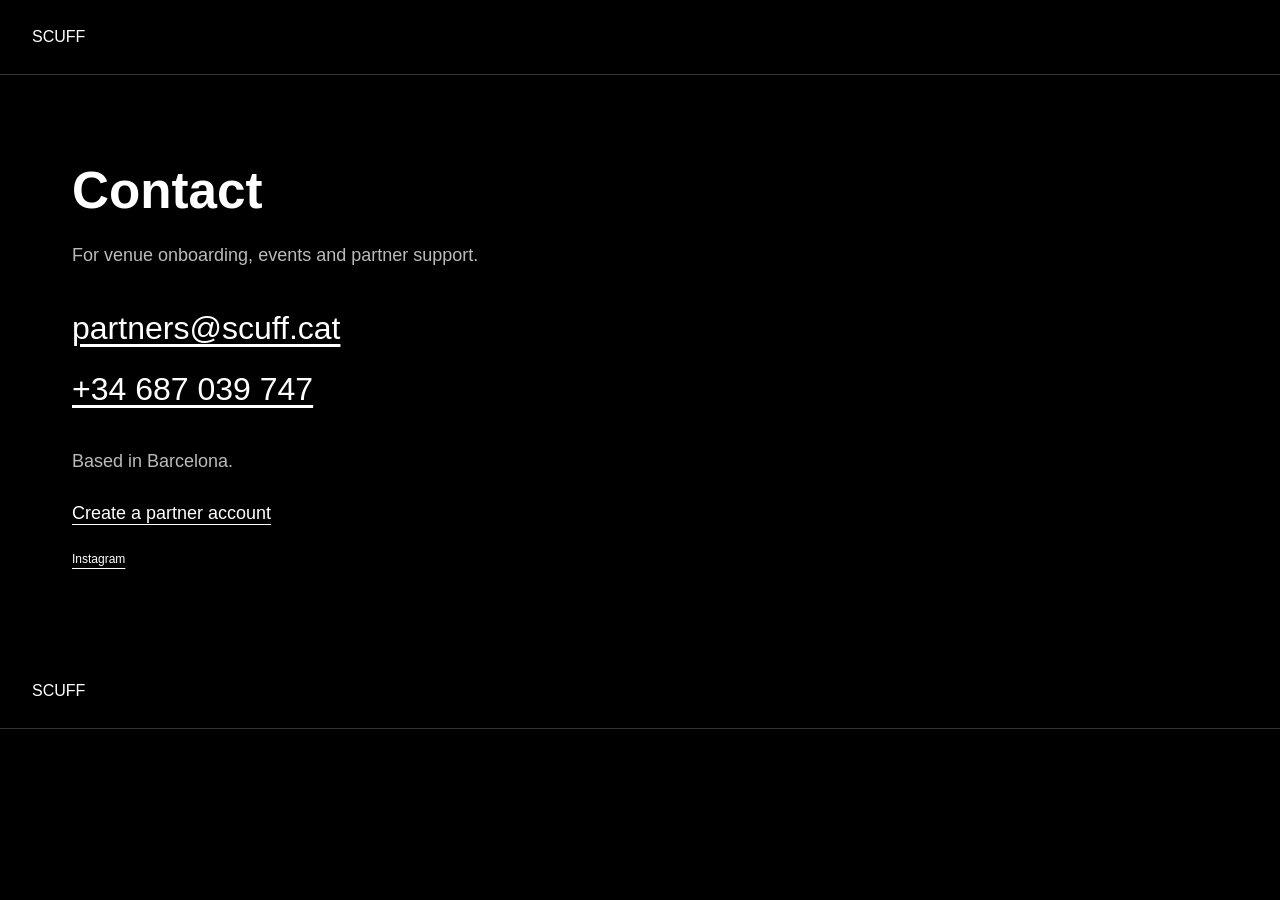
==== commit 2e141e16: "Deploy scuff-release 07977fc878e803f44da57353e88284bf5eee96cb" ====
--- a/contact.html
+++ b/contact.html
@@ -18,19 +18,19 @@
     <meta name="framer-search-index" content="https://framerusercontent.com/sites/6Ia9bXhqcChBumHlShdStF/searchIndex-XmdPeioZIVlo.json">
     <meta name="framer-search-index-fallback" content="https://framerusercontent.com/sites/6Ia9bXhqcChBumHlShdStF/searchIndex-AN0v5VJqdI09.json">
     <meta name="framer-html-plugin" content="disable">
-    <link href="https://framerusercontent.com/images/kZJ2x9CAQSFMjNRyVtdBQ8v7PY.png" rel="icon" media="(prefers-color-scheme: light)">
-    <link href="https://framerusercontent.com/images/GukJy0bKHF89AWk2I75SZPww8kw.png" rel="icon" media="(prefers-color-scheme: dark)">
-    <link rel="apple-touch-icon" href="https://framerusercontent.com/images/UtQ71z05FIicdPyIi6oBxpoxY.png">
+    <link href="/assets/images/kZJ2x9CAQSFMjNRyVtdBQ8v7PY.png" rel="icon" media="(prefers-color-scheme: light)">
+    <link href="/assets/images/GukJy0bKHF89AWk2I75SZPww8kw.png" rel="icon" media="(prefers-color-scheme: dark)">
+    <link rel="apple-touch-icon" href="/assets/images/UtQ71z05FIicdPyIi6oBxpoxY.png">
     <!-- Open Graph / Facebook -->
     <meta property="og:type" content="website">
     <meta property="og:title" content="SCUFF // Partners">
     <meta property="og:description" content="Manage your venues, clubs or PRs within the SCUFF ecosystem">
-    <meta property="og:image" content="https://framerusercontent.com/images/kGaNRIyyVTNnxd11jqtnhRURAI.png">
+    <meta property="og:image" content="/assets/images/kGaNRIyyVTNnxd11jqtnhRURAI.png">
     <!-- Twitter -->
     <meta name="twitter:card" content="summary_large_image">
     <meta name="twitter:title" content="SCUFF // Partners">
     <meta name="twitter:description" content="Manage your venues, clubs or PRs within the SCUFF ecosystem">
-    <meta name="twitter:image" content="https://framerusercontent.com/images/kGaNRIyyVTNnxd11jqtnhRURAI.png">
+    <meta name="twitter:image" content="/assets/images/kGaNRIyyVTNnxd11jqtnhRURAI.png">
     
     <style data-framer-font-css>@font-face { font-family: "Inter"; src: url("https://framerusercontent.com/assets/5vvr9Vy74if2I6bQbJvbw7SY1pQ.woff2"); font-display: swap; font-style: normal; font-weight: 400; unicode-range: U+0460-052F, U+1C80-1C88, U+20B4, U+2DE0-2DFF, U+A640-A69F, U+FE2E-FE2F }
 @font-face { font-family: "Inter"; src: url("https://framerusercontent.com/assets/EOr0mi4hNtlgWNn9if640EZzXCo.woff2"); font-display: swap; font-style: normal; font-weight: 400; unicode-range: U+0301, U+0400-045F, U+0490-0491, U+04B0-04B1, U+2116 }
@@ -150,6 +150,8 @@
 </script>
     <!-- End of headEnd -->
 <style>
+html {background:#000;color-scheme:dark}
+body {margin:0;min-height:100vh;background:#000;color:#fff}
 .site-section {width:100%;max-width:1200px;margin:0 auto;padding:88px 32px;color:#fff;font-family:"Inter Display",Inter,Arial,sans-serif;box-sizing:border-box}
 .site-section h1,.site-section h2 {font-size:clamp(32px,4vw,56px);font-weight:600;line-height:1.08;margin:0 0 24px;text-wrap:balance}
 .site-section p {font-size:18px;line-height:1.55;color:#bbb;max-width:640px;margin:0 0 24px;text-wrap:pretty}
